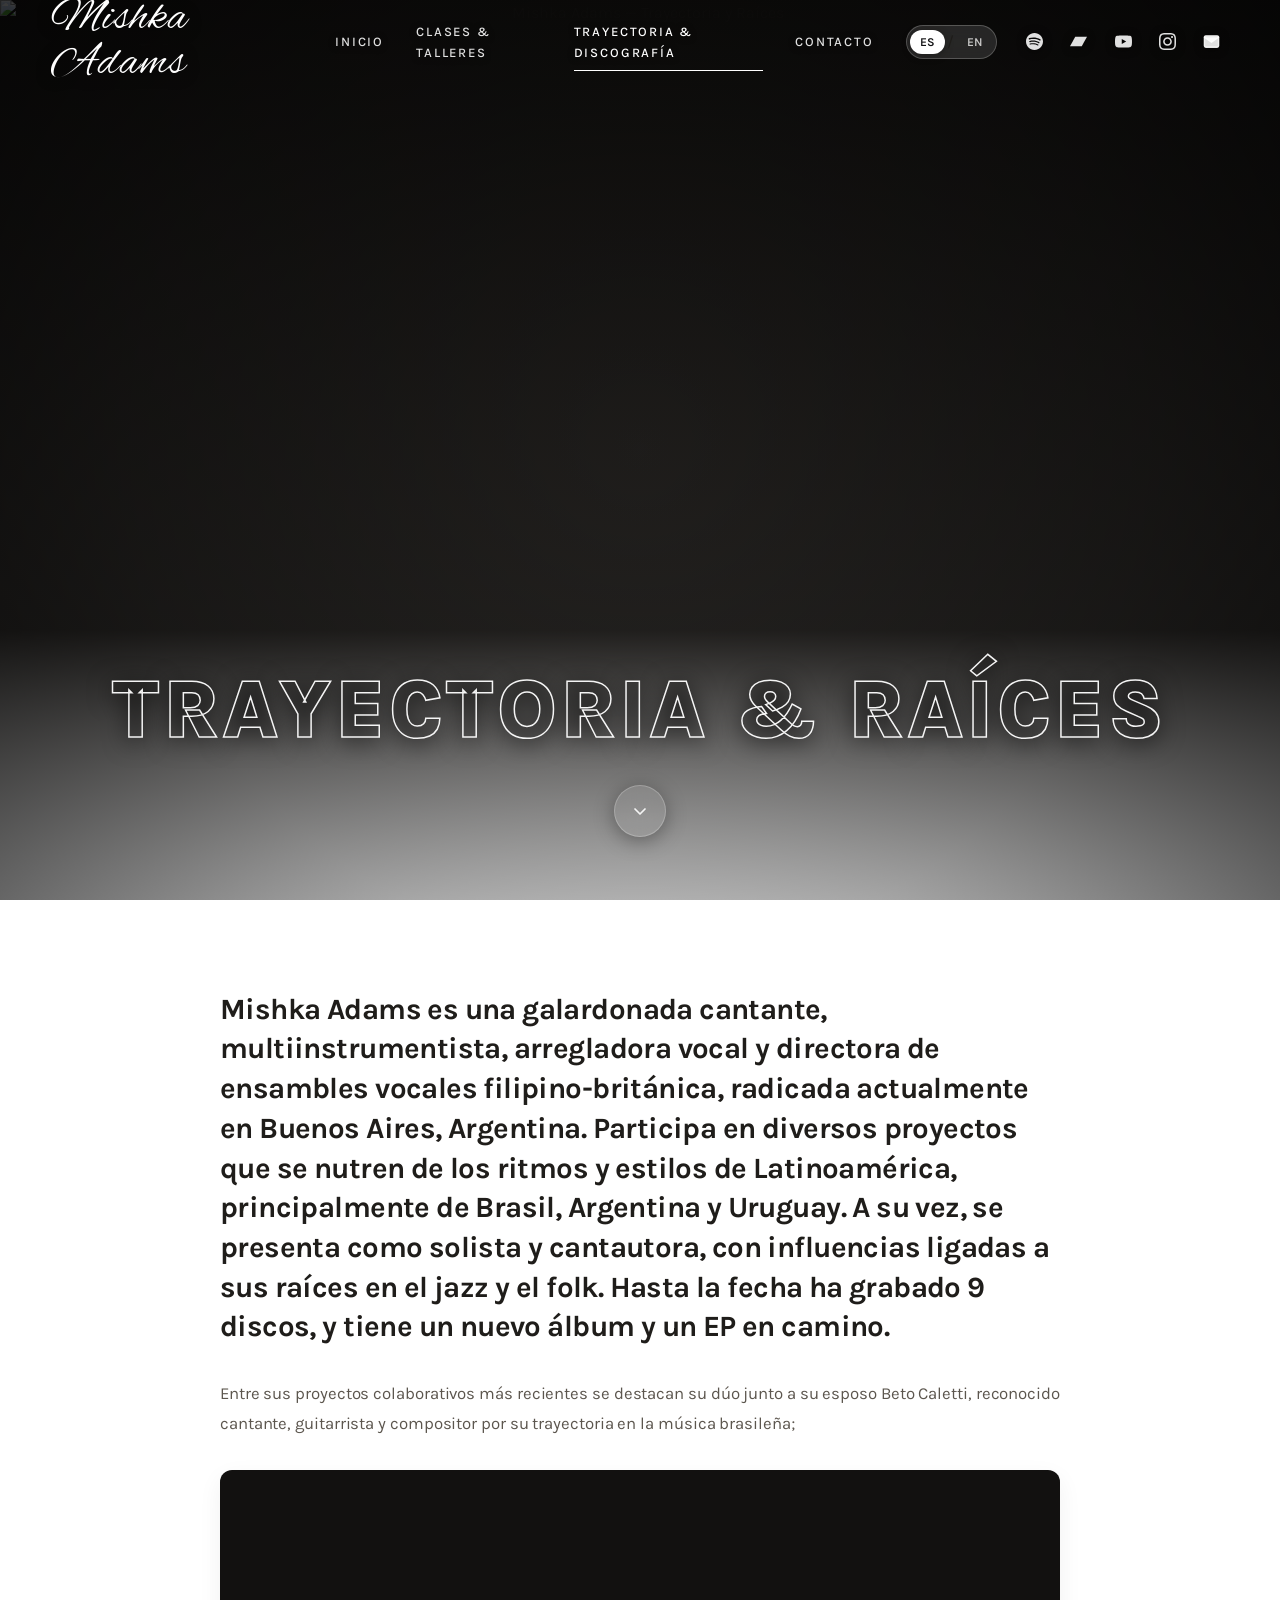
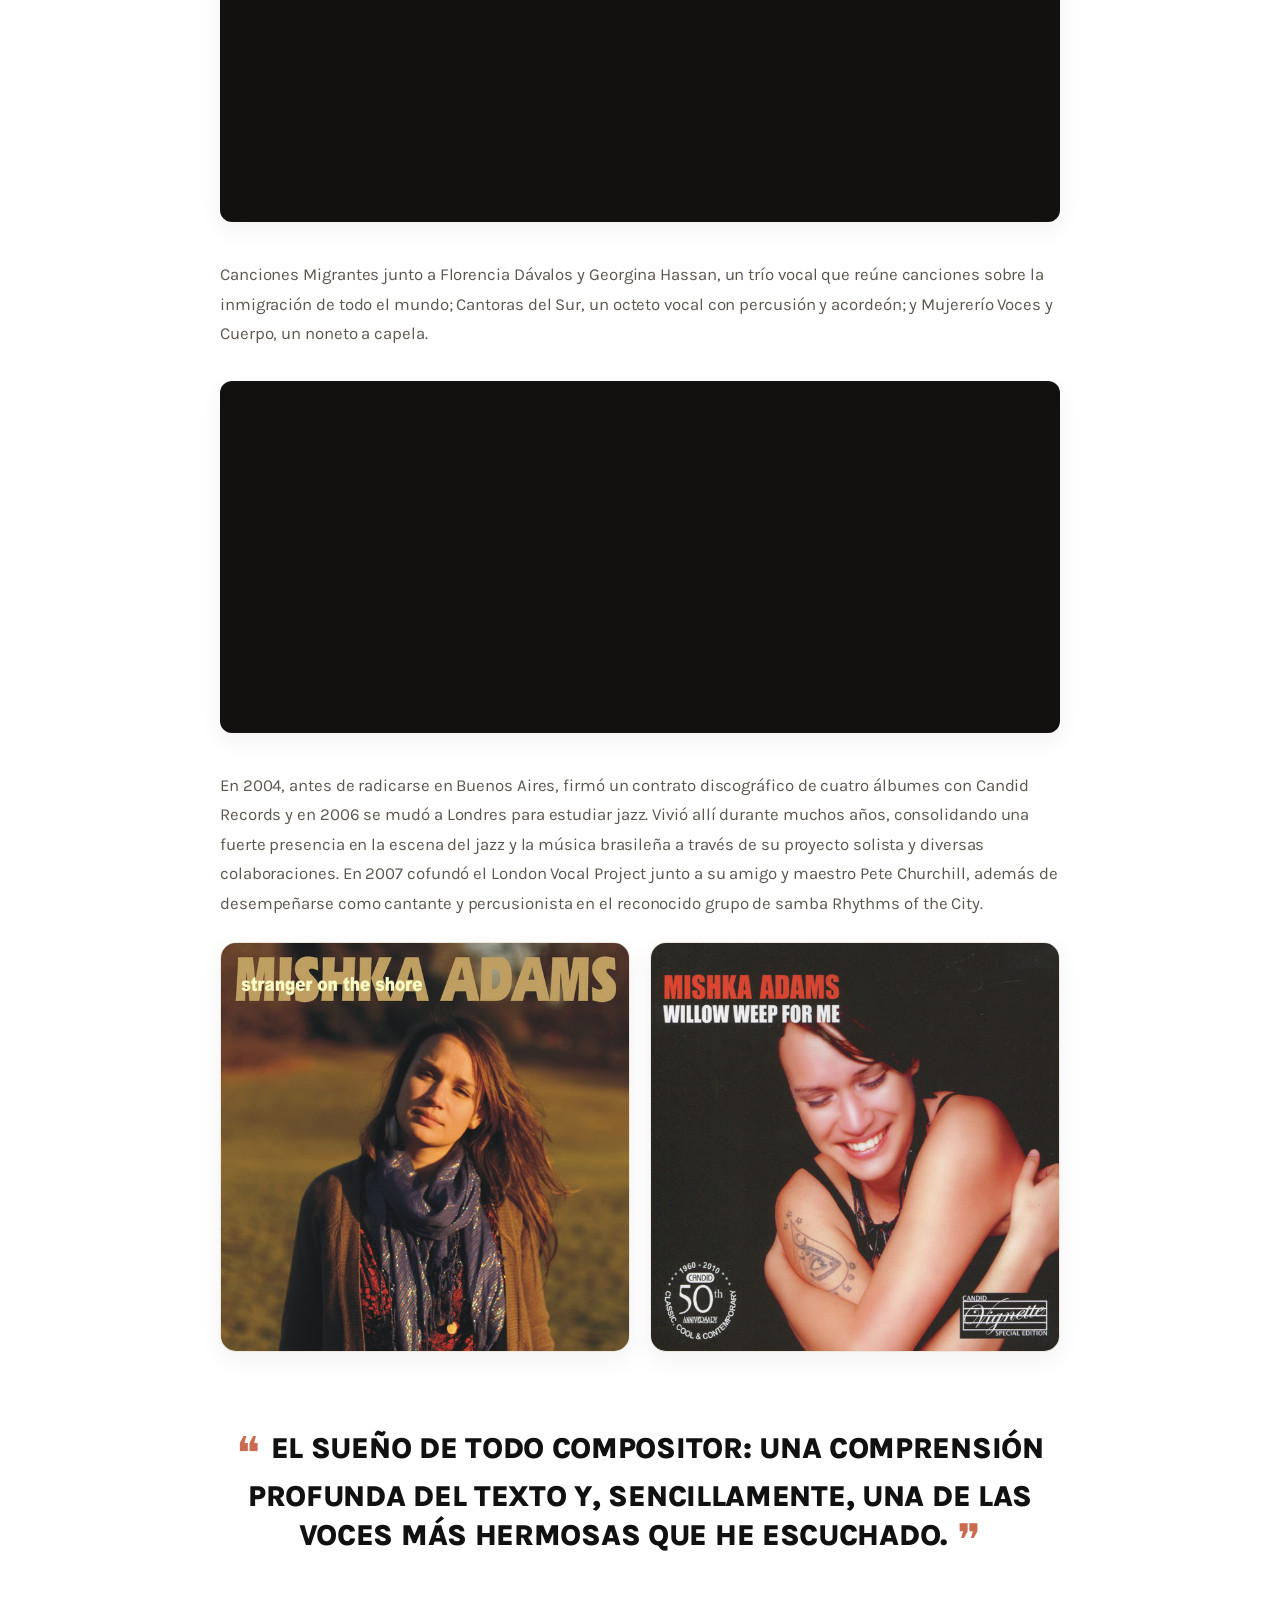
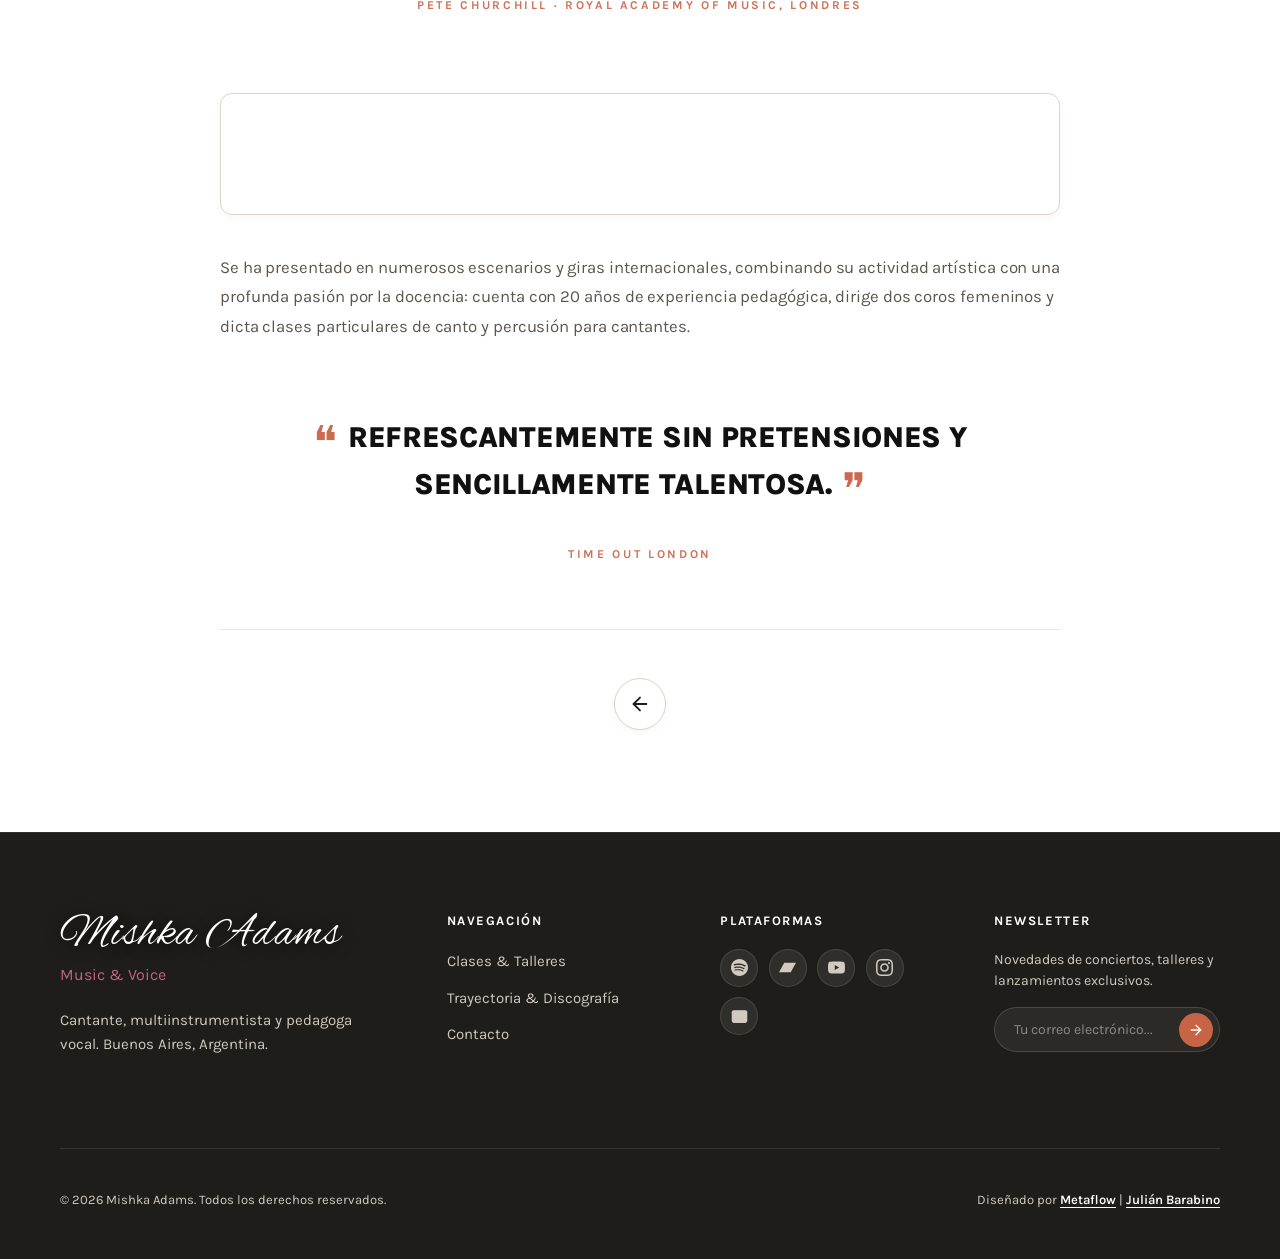
==== bio.html @ aa0ea2b9 "feat: enhance bio page, press quotes distribution, centered contact layout and mobile navigation" ====
<!DOCTYPE html>
<html lang="es">
<head>
  <meta charset="UTF-8" />
  <meta name="viewport" content="width=device-width, initial-scale=1.0" />
  <title>Mishka Adams — Trayectoria, Raíces & Discografía | Sitio Oficial</title>
  <meta name="description" content="Biografía y trayectoria artística de Mishka Adams: cantante, multiinstrumentista, arregladora vocal y directora de ensambles en Buenos Aires. Discografía, álbumes y colaboraciones internacionales." />
  <meta name="keywords" content="Mishka Adams biografia, Mishka Adams trayectoria, Beto Caletti Mishka Adams, Canciones Migrantes, London Vocal Project, Candid Records, Pete Churchill" />
  
  <!-- Hreflang for SEO Multilingual -->
  <link rel="alternate" hreflang="es" href="https://mishkaadams.com/bio.html" />
  <link rel="alternate" hreflang="en" href="https://mishkaadams.com/bio.html?lang=en" />
  <link rel="alternate" hreflang="x-default" href="https://mishkaadams.com/bio.html" />

  <!-- OpenGraph / Social Media -->
  <meta property="og:type" content="article" />
  <meta property="og:title" content="Mishka Adams — Trayectoria, Raíces & Discografía" />
  <meta property="og:description" content="Biografía oficial de Mishka Adams. Descubrí su historia musical, discografía y colaboraciones en jazz, bossa nova y música sudamericana." />
  <meta property="og:image" content="FOTOS WEBSITE/Berlin/117 (1 of 1).jpg" />
  <meta name="twitter:card" content="summary_large_image" />

  <!-- Google Fonts Preconnect & Styles -->
  <link rel="preconnect" href="https://fonts.googleapis.com" />
  <link rel="preconnect" href="https://fonts.gstatic.com" crossorigin />
  <link href="https://fonts.googleapis.com/css2?family=Alex+Brush&family=Karla:ital,wght@0,200..800;1,200..800&display=swap" rel="stylesheet" />

  <!-- Stylesheet -->
  <link rel="stylesheet" href="styles.css" />

  <!-- Schema.org Structured Data (JSON-LD) -->
  <script type="application/ld+json">
  {
    "@context": "https://schema.org",
    "@type": "Person",
    "name": "Mishka Adams",
    "jobTitle": "Singer, Multi-instrumentalist, Vocal Arranger, Choir Director",
    "url": "https://mishkaadams.com/bio.html",
    "image": "https://mishkaadams.com/FOTOS%20WEBSITE/Berlin/117%20(1%20of%201).jpg",
    "sameAs": [
      "https://open.spotify.com/artist/4WUkYLHYNs9JQYHuPIRHXj",
      "https://petechurchillandmishkaadams.bandcamp.com",
      "https://www.youtube.com/@PercussionforSingers",
      "https://instagram.com/mishkaadams"
    ]
  }
  </script>
</head>
<body class="bio-page-body">

  <!-- =========================================================================
       NAVIGATION BAR (Consistent Shared Header)
       ========================================================================= -->
  <header class="site-header" id="header">
    <div class="header-container">
      
      <!-- Brand Logo / Signature Wordmark -->
      <a href="index.html" class="brand-logo" aria-label="Mishka Adams — Inicio">
        <span class="brand-name">Mishka Adams</span>
      </a>

      <!-- Navigation Links & Mobile Drawer (Centered, Minimalist, Clean) -->
      <nav class="nav-menu" id="nav-menu" aria-label="Navegación principal">
        
        <!-- Mobile Drawer Top: Small Signature Logo -->
        <div class="mobile-nav-header">
          <a href="index.html" class="mobile-nav-logo" aria-label="Mishka Adams — Inicio">
            <span class="brand-name">Mishka Adams</span>
          </a>
        </div>

        <!-- Mobile Drawer Language Switcher -->
        <div class="mobile-nav-lang">
          <div class="lang-switcher" role="group" aria-label="Selector de idioma">
            <button class="lang-btn active" data-lang="es" aria-label="Cambiar a Español">ES</button>
            <span class="lang-divider">/</span>
            <button class="lang-btn" data-lang="en" aria-label="Switch to English">EN</button>
          </div>
        </div>

        <!-- Main Nav Links -->
        <div class="nav-links-wrap">
          <a href="index.html" class="nav-link" data-i18n="navHome">Inicio</a>
          <a href="index.html#teaching" class="nav-link" data-i18n="navTeaching">Clases & Talleres</a>
          <a href="bio.html" class="nav-link active" data-i18n="navBio">Trayectoria & Discografía</a>
          <a href="index.html#contact" class="nav-link" data-i18n="navContact">Contacto</a>
        </div>

        <!-- Mobile Drawer Footer: Socials & Credits (No Newsletter) -->
        <div class="mobile-nav-footer">
          <div class="mobile-nav-socials">
            <a href="https://open.spotify.com/artist/4WUkYLHYNs9JQYHuPIRHXj" target="_blank" rel="noopener noreferrer" class="social-icon-btn" aria-label="Spotify">
              <svg viewBox="0 0 24 24">
                <path d="M12 0C5.373 0 0 5.373 0 12s5.373 12 12 12 12-5.373 12-12S18.627 0 12 0zm5.494 17.306c-.216.353-.674.468-1.027.253-2.812-1.718-6.352-2.107-10.523-1.155-.403.092-.803-.16-.895-.563-.092-.403.16-.803.563-.895 4.571-1.044 8.49-.604 11.63 1.332.353.216.467.674.252 1.028zm1.464-3.259c-.272.443-.852.585-1.295.313-3.22-1.978-8.128-2.55-11.936-1.393-.497.151-1.026-.134-1.177-.631-.151-.498.134-1.027.632-1.178 4.356-1.321 9.774-.683 13.463 1.583.443.272.585.852.313 1.306zm.126-3.41c-3.86-2.292-10.228-2.504-13.916-1.385-.593.18-1.222-.162-1.402-.755-.18-.593.162-1.222.755-1.402 4.24-1.287 11.267-1.042 15.707 1.593.535.317.712 1.012.395 1.547-.318.535-1.013.712-1.539.402z"/>
              </svg>
            </a>
            <a href="https://petechurchillandmishkaadams.bandcamp.com" target="_blank" rel="noopener noreferrer" class="social-icon-btn" aria-label="Bandcamp">
              <svg viewBox="0 0 24 24">
                <path d="M0 18.75l7.437-13.5h16.563l-7.438 13.5z"/>
              </svg>
            </a>
            <a href="https://www.youtube.com/@PercussionforSingers" target="_blank" rel="noopener noreferrer" class="social-icon-btn" aria-label="YouTube">
              <svg viewBox="0 0 24 24">
                <path d="M23.498 6.186a3.016 3.016 0 0 0-2.122-2.136C19.505 3.545 12 3.545 12 3.545s-7.505 0-9.377.505A3.017 3.017 0 0 0 .502 6.186C0 8.07 0 12 0 12s0 3.93.502 5.814a3.016 3.016 0 0 0 2.122 2.136c1.871.505 9.376.505 9.376.505s7.505 0 9.377-.505a3.015 3.015 0 0 0 2.122-2.136C24 15.93 24 12 24 12s0-3.93-.502-5.814zM9.545 15.568V8.432L15.818 12l-6.273 3.568z"/>
              </svg>
            </a>
            <a href="https://instagram.com/mishkaadams" target="_blank" rel="noopener noreferrer" class="social-icon-btn" aria-label="Instagram">
              <svg viewBox="0 0 24 24">
                <path d="M12 2.163c3.204 0 3.584.012 4.85.07 3.252.148 4.771 1.691 4.919 4.919.058 1.265.069 1.645.069 4.849 0 3.205-.012 3.584-.069 4.849-.149 3.225-1.664 4.771-4.919 4.919-1.266.058-1.644.07-4.85.07-3.204 0-3.584-.012-4.849-.07-3.26-.149-4.771-1.699-4.919-4.92-.058-1.265-.07-1.644-.07-4.849 0-3.204.013-3.583.07-4.849.149-3.227 1.664-4.771 4.919-4.919 1.266-.057 1.645-.069 4.849-.069zm0-2.163c-3.259 0-3.667.014-4.947.072-4.358.2-6.78 2.618-6.98 6.98-.059 1.281-.073 1.689-.073 4.948 0 3.259.014 3.668.072 4.948.2 4.358 2.618 6.78 6.98 6.98 1.281.058 1.689.072 4.948.072 3.259 0 3.668-.014 4.948-.072 4.354-.2 6.782-2.618 6.979-6.98.059-1.28.073-1.689.073-4.948 0-3.259-.014-3.667-.072-4.947-.196-4.354-2.617-6.78-6.979-6.98-1.281-.059-1.69-.073-4.949-.073zm0 5.838c-3.403 0-6.162 2.759-6.162 6.162s2.759 6.163 6.162 6.163 6.162-2.759 6.162-6.163c0-3.403-2.759-6.162-6.162-6.162zm0 10.162c-2.209 0-4-1.79-4-4 0-2.209 1.791-4 4-4s4 1.791 4 4c0 2.21-1.791 4-4 4zm6.406-11.845c-.796 0-1.441.645-1.441 1.44s.645 1.44 1.441 1.44c.795 0 1.439-.645 1.439-1.44s-.644-1.44-1.439-1.44z"/>
              </svg>
            </a>
            <a href="mailto:contact@mishkaadams.com" class="social-icon-btn" aria-label="Email">
              <svg viewBox="0 0 24 24" fill="none" stroke="currentColor" stroke-width="2" stroke-linecap="round" stroke-linejoin="round">
                <path d="M4 4h16c1.1 0 2 .9 2 2v12c0 1.1-.9 2-2 2H4c-1.1 0-2-.9-2-2V6c0-1.1.9-2 2-2z"></path>
                <polyline points="22,6 12,13 2,6"></polyline>
              </svg>
            </a>
          </div>
          <div class="mobile-nav-info">
            <p>© 2026 Mishka Adams. <span data-i18n="footerRights">Todos los derechos reservados.</span></p>
            <p class="mobile-nav-credits"><span data-i18n-html="footerCredits">Diseñado por <a href="https://metaflow.com.ar" target="_blank" rel="noopener noreferrer">Metaflow</a> | <a href="https://julianbarabino.com.ar" target="_blank" rel="noopener noreferrer">Julián Barabino</a></span></p>
          </div>
        </div>

      </nav>

      <!-- Right Header Actions (Language Switcher & Minimalist Icons) -->
      <div class="header-actions">
        
        <!-- Language Switcher Pill (ES / EN) -->
        <div class="lang-switcher" role="group" aria-label="Selector de idioma">
          <button class="lang-btn active" data-lang="es" aria-label="Cambiar a Español">ES</button>
          <span class="lang-divider">/</span>
          <button class="lang-btn" data-lang="en" aria-label="Switch to English">EN</button>
        </div>

        <!-- Social Media Direct Minimalist Vector Icons (Zero Emojis) -->
        <div class="header-socials">
          <a href="https://open.spotify.com/artist/4WUkYLHYNs9JQYHuPIRHXj" target="_blank" rel="noopener noreferrer" class="social-icon-btn" aria-label="Spotify">
            <svg viewBox="0 0 24 24">
              <path d="M12 0C5.373 0 0 5.373 0 12s5.373 12 12 12 12-5.373 12-12S18.627 0 12 0zm5.494 17.306c-.216.353-.674.468-1.027.253-2.812-1.718-6.352-2.107-10.523-1.155-.403.092-.803-.16-.895-.563-.092-.403.16-.803.563-.895 4.571-1.044 8.49-.604 11.63 1.332.353.216.467.674.252 1.028zm1.464-3.259c-.272.443-.852.585-1.295.313-3.22-1.978-8.128-2.55-11.936-1.393-.497.151-1.026-.134-1.177-.631-.151-.498.134-1.027.632-1.178 4.356-1.321 9.774-.683 13.463 1.583.443.272.585.852.313 1.306zm.126-3.41c-3.86-2.292-10.228-2.504-13.916-1.385-.593.18-1.222-.162-1.402-.755-.18-.593.162-1.222.755-1.402 4.24-1.287 11.267-1.042 15.707 1.593.535.317.712 1.012.395 1.547-.318.535-1.013.712-1.539.402z"/>
            </svg>
          </a>

          <a href="https://petechurchillandmishkaadams.bandcamp.com" target="_blank" rel="noopener noreferrer" class="social-icon-btn" aria-label="Bandcamp">
            <svg viewBox="0 0 24 24">
              <path d="M0 18.75l7.437-13.5h16.563l-7.438 13.5z"/>
            </svg>
          </a>

          <a href="https://www.youtube.com/@PercussionforSingers" target="_blank" rel="noopener noreferrer" class="social-icon-btn" aria-label="YouTube">
            <svg viewBox="0 0 24 24">
              <path d="M23.498 6.186a3.016 3.016 0 0 0-2.122-2.136C19.505 3.545 12 3.545 12 3.545s-7.505 0-9.377.505A3.017 3.017 0 0 0 .502 6.186C0 8.07 0 12 0 12s0 3.93.502 5.814a3.016 3.016 0 0 0 2.122 2.136c1.871.505 9.376.505 9.376.505s7.505 0 9.377-.505a3.015 3.015 0 0 0 2.122-2.136C24 15.93 24 12 24 12s0-3.93-.502-5.814zM9.545 15.568V8.432L15.818 12l-6.273 3.568z"/>
            </svg>
          </a>

          <a href="https://instagram.com/mishkaadams" target="_blank" rel="noopener noreferrer" class="social-icon-btn" aria-label="Instagram">
            <svg viewBox="0 0 24 24">
              <path d="M12 2.163c3.204 0 3.584.012 4.85.07 3.252.148 4.771 1.691 4.919 4.919.058 1.265.069 1.645.069 4.849 0 3.205-.012 3.584-.069 4.849-.149 3.225-1.664 4.771-4.919 4.919-1.266.058-1.644.07-4.85.07-3.204 0-3.584-.012-4.849-.07-3.26-.149-4.771-1.699-4.919-4.92-.058-1.265-.07-1.644-.07-4.849 0-3.204.013-3.583.07-4.849.149-3.227 1.664-4.771 4.919-4.919 1.266-.057 1.645-.069 4.849-.069zm0-2.163c-3.259 0-3.667.014-4.947.072-4.358.2-6.78 2.618-6.98 6.98-.059 1.281-.073 1.689-.073 4.948 0 3.259.014 3.668.072 4.948.2 4.358 2.618 6.78 6.98 6.98 1.281.058 1.689.072 4.948.072 3.259 0 3.668-.014 4.948-.072 4.354-.2 6.782-2.618 6.979-6.98.059-1.28.073-1.689.073-4.948 0-3.259-.014-3.667-.072-4.947-.196-4.354-2.617-6.78-6.979-6.98-1.281-.059-1.69-.073-4.949-.073zm0 5.838c-3.403 0-6.162 2.759-6.162 6.162s2.759 6.163 6.162 6.163 6.162-2.759 6.162-6.163c0-3.403-2.759-6.162-6.162-6.162zm0 10.162c-2.209 0-4-1.79-4-4 0-2.209 1.791-4 4-4s4 1.791 4 4c0 2.21-1.791 4-4 4zm6.406-11.845c-.796 0-1.441.645-1.441 1.44s.645 1.44 1.441 1.44c.795 0 1.439-.645 1.439-1.44s-.644-1.44-1.439-1.44z"/>
            </svg>
          </a>

          <a href="mailto:contact@mishkaadams.com" class="social-icon-btn" aria-label="Email">
            <svg viewBox="0 0 24 24" fill="none" stroke="currentColor" stroke-width="2" stroke-linecap="round" stroke-linejoin="round">
              <path d="M4 4h16c1.1 0 2 .9 2 2v12c0 1.1-.9 2-2 2H4c-1.1 0-2-.9-2-2V6c0-1.1.9-2 2-2z"></path>
              <polyline points="22,6 12,13 2,6"></polyline>
            </svg>
          </a>
        </div>

        <!-- Mobile Menu Toggle Button -->
        <button class="mobile-toggle" id="mobile-toggle" aria-label="Abrir menú">
          <span></span>
          <span></span>
        </button>

      </div>
    </div>
  </header>

  <!-- =========================================================================
       HERO SECTION — DEDICATED BIOGRAPHY
       ========================================================================= -->
  <section class="hero-bio" id="hero-bio">
    <!-- Fullscreen Portrait Image & Vignette -->
    <img 
      src="FOTOS WEBSITE/Berlin/117 (1 of 1).jpg" 
      alt="Mishka Adams — Trayectoria y Raíces" 
      class="hero-bio-bg-img"
      width="1920" 
      height="1080"
    />
    <div class="hero-bio-overlay"></div>

    <!-- Centered Editorial Outline Title Overlay -->
    <div class="hero-bio-content">
      <h1 class="hero-bio-outline-title" data-i18n="bioHeroTitle">TRAYECTORIA & RAÍCES</h1>
    </div>

    <!-- Scroll Down Indicator -->
    <a href="#bio-content" class="hero-scroll-btn" aria-label="Desplazarse a la biografía">
      <svg class="hero-scroll-arrow" viewBox="0 0 24 24" fill="none" stroke="currentColor" stroke-width="1.75" stroke-linecap="round" stroke-linejoin="round">
        <path d="M7 10l5 5 5-5"/>
      </svg>
    </a>
  </section>

  <!-- =========================================================================
       EDITORIAL NARRATIVE & MULTIMEDIA STORY
       ========================================================================= -->
  <main class="section-bio-story" id="bio-content">
    <div class="container container-narrow">

      <div class="bio-narrative-story">
        
        <!-- 1. Opening Lead Hook -->
        <p class="lead" data-i18n="bioLead">
          Mishka Adams es una galardonada cantante, multiinstrumentista, arregladora vocal y directora de ensambles vocales filipino-británica, radicada actualmente en Buenos Aires, Argentina. Participa en diversos proyectos que se nutren de los ritmos y estilos de Latinoamérica, principalmente de Brasil, Argentina y Uruguay. A su vez, se presenta como solista y cantautora, con influencias ligadas a sus raíces en el jazz y el folk. Hasta la fecha ha grabado 9 discos, y tiene un nuevo álbum y un EP en camino.
        </p>

        <!-- 2. Duo with Beto Caletti -->
        <p data-i18n="bioP1_duo">
          Entre sus proyectos colaborativos más recientes se destacan su dúo junto a su esposo Beto Caletti, reconocido cantante, guitarrista y compositor por su trayectoria en la música brasileña;
        </p>

        <!-- Spotify Player -->
        <div class="bio-spotify-wrapper">
          <iframe 
            data-testid="embed-iframe" 
            style="border-radius:12px" 
            src="https://open.spotify.com/embed/album/0hYOZdnYE6uOcHZCHz37UT?utm_source=generator&si=dca9566634c24bab" 
            width="100%" 
            height="352" 
            frameBorder="0" 
            allowfullscreen="" 
            allow="autoplay; clipboard-write; encrypted-media; fullscreen; picture-in-picture" 
            loading="lazy">
          </iframe>
        </div>

        <!-- 3. Collaborative Projects -->
        <p data-i18n="bioP1_collaborations">
          Canciones Migrantes junto a Florencia Dávalos y Georgina Hassan, un trío vocal que reúne canciones sobre la inmigración de todo el mundo; Cantoras del Sur, un octeto vocal con percusión y acordeón; y Mujererío Voces y Cuerpo, un noneto a capela.
        </p>

        <div class="bio-spotify-wrapper">
          <iframe 
            data-testid="embed-iframe" 
            style="border-radius:12px" 
            src="https://open.spotify.com/embed/artist/3adnhhAqUsqmU3rOOBCPC1?utm_source=generator&si=c0168e578d4548fc" 
            width="100%" 
            height="352" 
            frameBorder="0" 
            allowfullscreen="" 
            allow="autoplay; clipboard-write; encrypted-media; fullscreen; picture-in-picture" 
            loading="lazy">
          </iframe>
        </div>

        <!-- 4. London Scene & Pete Churchill -->
        <p data-i18n="bioP2">
          En 2004, antes de radicarse en Buenos Aires, firmó un contrato discográfico de cuatro álbumes con Candid Records y en 2006 se mudó a Londres para estudiar jazz. Vivió allí durante muchos años, consolidando una fuerte presencia en la escena del jazz y la música brasileña a través de su proyecto solista y diversas colaboraciones. En 2007 cofundó el London Vocal Project junto a su amigo y maestro Pete Churchill, además de desempeñarse como cantante y percusionista en el reconocido grupo de samba Rhythms of the City.
        </p>

        <!-- 5. Solo Albums Artwork Diptych (1:1 Aspect Ratio) -->
        <div class="bio-diptych">
          <div class="bio-diptych-frame">
            <img src="albumes/MishkaAdams_solista.png" alt="Mishka Adams — Álbum Solista" class="bio-diptych-img" loading="lazy" />
          </div>
          <div class="bio-diptych-frame">
            <img src="albumes/MishkaAdams_solista_2.png" alt="Mishka Adams — Álbum Solista" class="bio-diptych-img" loading="lazy" />
          </div>
        </div>

        <!-- 6. Review / Crítica Destacada (Estilo Bold Tipográfico) -->
        <section class="bio-press-minimal" id="press">
          <div class="bio-quote-statement">
            <span class="bio-quote-glyph start" aria-hidden="true">❝</span>
            <blockquote class="bio-quote-text" data-i18n="pressQuoteMain">EL SUEÑO DE TODO COMPOSITOR: UNA COMPRENSIÓN PROFUNDA DEL TEXTO Y, SENCILLAMENTE, UNA DE LAS VOCES MÁS HERMOSAS QUE HE ESCUCHADO.</blockquote>
            <span class="bio-quote-glyph end" aria-hidden="true">❞</span>
          </div>
          <div class="bio-quote-author" data-i18n="pressAuthorMain">
            PETE CHURCHILL · ROYAL ACADEMY OF MUSIC, LONDRES
          </div>
        </section>

        <!-- Bandcamp Player: Stories to Tell -->
        <div class="bio-bandcamp-wrapper">
          <iframe 
            style="border: 0; width: 100%; height: 120px;" 
            src="https://bandcamp.com/EmbeddedPlayer/album=976803219/size=large/bgcol=ffffff/linkcol=0687f5/tracklist=false/artwork=small/transparent=true/" 
            seamless 
            loading="lazy"
            title="Stories to tell de Pete Churchill and Mishka Adams">
            <a href="https://petechurchillandmishkaadams.bandcamp.com/album/stories-to-tell">Stories to tell de Pete Churchill and Mishka Adams</a>
          </iframe>
        </div>

        <!-- 7. Tours & Vocal Pedagogy -->
        <p data-i18n="bioP3">
          Se ha presentado en numerosos escenarios y giras internacionales, combinando su actividad artística con una profunda pasión por la docencia: cuenta con 20 años de experiencia pedagógica, dirige dos coros femeninos y dicta clases particulares de canto y percusión para cantantes.
        </p>

        <!-- 8. Closing Press Review Highlight -->
        <section class="bio-press-minimal bio-ending-quote">
          <div class="bio-quote-statement">
            <span class="bio-quote-glyph start" aria-hidden="true">❝</span>
            <blockquote class="bio-quote-text" data-i18n="bioOpeningQuoteText">
              REFRESCANTEMENTE SIN PRETENSIONES Y SENCILLAMENTE TALENTOSA.
            </blockquote>
            <span class="bio-quote-glyph end" aria-hidden="true">❞</span>
          </div>
          <div class="bio-quote-author" data-i18n="bioOpeningQuoteAuthor">
            TIME OUT LONDON
          </div>
        </section>

        <!-- Bottom Navigation: Circular Back Arrow to Home -->
        <div class="bio-footer-nav">
          <a href="index.html" class="bio-back-btn" aria-label="Volver a Inicio">
            <svg viewBox="0 0 24 24" width="22" height="22" fill="none" stroke="currentColor" stroke-width="2" stroke-linecap="round" stroke-linejoin="round">
              <line x1="19" y1="12" x2="5" y2="12"></line>
              <polyline points="12 19 5 12 12 5"></polyline>
            </svg>
          </a>
        </div>

      </div>

    </div>
  </main>

  <!-- =========================================================================
       FOOTER (4 Columns matching index.html)
       ========================================================================= -->
  <footer class="site-footer">
    <div class="container">
      
      <div class="footer-top">
        
        <!-- Brand Summary -->
        <div class="footer-brand">
          <span class="brand-name">Mishka Adams</span>
          <span class="brand-subtitle" style="display: block; margin-top: 4px;">Music & Voice</span>
          <p class="footer-brand-desc" data-i18n="footerBrandDesc">
            Cantante, multiinstrumentista y docente vocal. Buenos Aires, Argentina.
          </p>
        </div>

        <!-- Navigation Links -->
        <div>
          <h4 class="footer-col-title" data-i18n="footerNavTitle">Navegación</h4>
          <div class="footer-links">
            <a href="index.html#teaching" class="footer-link" data-i18n="navTeaching">Clases & Talleres</a>
            <a href="bio.html" class="footer-link" data-i18n="navBio">Trayectoria & Discografía</a>
            <a href="index.html#contact" class="footer-link" data-i18n="navContact">Contacto</a>
          </div>
        </div>

        <!-- Music Platforms -->
        <div>
          <h4 class="footer-col-title" data-i18n="footerConnectTitle">Plataformas</h4>
          <div class="footer-social-icons">
            <a href="https://open.spotify.com/artist/4WUkYLHYNs9JQYHuPIRHXj" target="_blank" rel="noopener noreferrer" class="footer-social-btn" aria-label="Spotify">
              <svg viewBox="0 0 24 24">
                <path d="M12 0C5.373 0 0 5.373 0 12s5.373 12 12 12 12-5.373 12-12S18.627 0 12 0zm5.494 17.306c-.216.353-.674.468-1.027.253-2.812-1.718-6.352-2.107-10.523-1.155-.403.092-.803-.16-.895-.563-.092-.403.16-.803.563-.895 4.571-1.044 8.49-.604 11.63 1.332.353.216.467.674.252 1.028zm1.464-3.259c-.272.443-.852.585-1.295.313-3.22-1.978-8.128-2.55-11.936-1.393-.497.151-1.026-.134-1.177-.631-.151-.498.134-1.027.632-1.178 4.356-1.321 9.774-.683 13.463 1.583.443.272.585.852.313 1.306zm.126-3.41c-3.86-2.292-10.228-2.504-13.916-1.385-.593.18-1.222-.162-1.402-.755-.18-.593.162-1.222.755-1.402 4.24-1.287 11.267-1.042 15.707 1.593.535.317.712 1.012.395 1.547-.318.535-1.013.712-1.539.402z"/>
              </svg>
            </a>
            <a href="https://petechurchillandmishkaadams.bandcamp.com" target="_blank" rel="noopener noreferrer" class="footer-social-btn" aria-label="Bandcamp">
              <svg viewBox="0 0 24 24">
                <path d="M0 18.75l7.437-13.5h16.563l-7.438 13.5z"/>
              </svg>
            </a>
            <a href="https://www.youtube.com/@PercussionforSingers" target="_blank" rel="noopener noreferrer" class="footer-social-btn" aria-label="YouTube">
              <svg viewBox="0 0 24 24">
                <path d="M23.498 6.186a3.016 3.016 0 0 0-2.122-2.136C19.505 3.545 12 3.545 12 3.545s-7.505 0-9.377.505A3.017 3.017 0 0 0 .502 6.186C0 8.07 0 12 0 12s0 3.93.502 5.814a3.016 3.016 0 0 0 2.122 2.136c1.871.505 9.376.505 9.376.505s7.505 0 9.377-.505a3.015 3.015 0 0 0 2.122-2.136C24 15.93 24 12 24 12s0-3.93-.502-5.814zM9.545 15.568V8.432L15.818 12l-6.273 3.568z"/>
              </svg>
            </a>
            <a href="https://instagram.com/mishkaadams" target="_blank" rel="noopener noreferrer" class="footer-social-btn" aria-label="Instagram">
              <svg viewBox="0 0 24 24">
                <path d="M12 2.163c3.204 0 3.584.012 4.85.07 3.252.148 4.771 1.691 4.919 4.919.058 1.265.069 1.645.069 4.849 0 3.205-.012 3.584-.069 4.849-.149 3.225-1.664 4.771-4.919 4.919-1.266.058-1.644.07-4.85.07-3.204 0-3.584-.012-4.849-.07-3.26-.149-4.771-1.699-4.919-4.92-.058-1.265-.07-1.644-.07-4.849 0-3.204.013-3.583.07-4.849.149-3.227 1.664-4.771 4.919-4.919 1.266-.057 1.645-.069 4.849-.069zm0-2.163c-3.259 0-3.667.014-4.947.072-4.358.2-6.78 2.618-6.98 6.98-.059 1.281-.073 1.689-.073 4.948 0 3.259.014 3.668.072 4.948.2 4.358 2.618 6.78 6.98 6.98 1.281.058 1.689.072 4.948.072 3.259 0 3.668-.014 4.948-.072 4.354-.2 6.782-2.618 6.979-6.98.059-1.28.073-1.689.073-4.948 0-3.259-.014-3.667-.072-4.947-.196-4.354-2.617-6.78-6.979-6.98-1.281-.059-1.69-.073-4.949-.073zm0 5.838c-3.403 0-6.162 2.759-6.162 6.162s2.759 6.163 6.162 6.163 6.162-2.759 6.162-6.163c0-3.403-2.759-6.162-6.162-6.162zm0 10.162c-2.209 0-4-1.79-4-4 0-2.209 1.791-4 4-4s4 1.791 4 4c0 2.21-1.791 4-4 4zm6.406-11.845c-.796 0-1.441.645-1.441 1.44s.645 1.44 1.441 1.44c.795 0 1.439-.645 1.439-1.44s-.644-1.44-1.439-1.44z"/>
              </svg>
            </a>
            <a href="mailto:contact@mishkaadams.com" class="footer-social-btn" aria-label="Email">
              <svg viewBox="0 0 24 24" fill="none" stroke="currentColor" stroke-width="2" stroke-linecap="round" stroke-linejoin="round">
                <path d="M4 4h16c1.1 0 2 .9 2 2v12c0 1.1-.9 2-2 2H4c-1.1 0-2-.9-2-2V6c0-1.1.9-2 2-2z"></path>
                <polyline points="22,6 12,13 2,6"></polyline>
              </svg>
            </a>
          </div>
        </div>

        <!-- Newsletter Compact Card -->
        <div class="footer-newsletter-col">
          <h4 class="footer-col-title" data-i18n="footerNewsletterTitle">Newsletter</h4>
          <p class="footer-newsletter-desc" data-i18n="footerNewsletterDesc">
            Novedades de conciertos, talleres y lanzamientos exclusivos.
          </p>
          <form class="footer-newsletter-form" id="bio-footer-newsletter-form">
            <div class="footer-input-group">
              <input 
                type="email" 
                class="footer-input" 
                placeholder="Tu correo electrónico..." 
                data-i18n-placeholder="newsletterPlaceholder" 
                required 
                aria-label="Correo para newsletter"
              />
              <button type="submit" class="footer-submit-btn" aria-label="Suscribirse">
                <svg viewBox="0 0 24 24" width="16" height="16" fill="none" stroke="currentColor" stroke-width="2" stroke-linecap="round" stroke-linejoin="round">
                  <line x1="5" y1="12" x2="19" y2="12"></line>
                  <polyline points="12 5 19 12 12 19"></polyline>
                </svg>
              </button>
            </div>
            <div class="newsletter-feedback"></div>
          </form>
        </div>

      </div>

      <!-- Footer Bottom -->
      <div class="footer-bottom">
        <div>
          <span>© 2026 Mishka Adams. <span data-i18n="footerRights">Todos los derechos reservados.</span></span>
        </div>
        <div class="footer-credits">
          <span data-i18n-html="footerCredits">Diseñado por <a href="https://metaflow.com.ar" target="_blank" rel="noopener noreferrer">Metaflow</a> | <a href="https://julianbarabino.com.ar" target="_blank" rel="noopener noreferrer">Julián Barabino</a></span>
        </div>
      </div>

    </div>
  </footer>

  <!-- Main JavaScript File -->
  <script src="main.js"></script>
</body>
</html>
---- styles.css ----
/* ==========================================================================
   MISHKA ADAMS — OFFICIAL WEBSITE
   Design System: Warm Editorial / Organic Bossa Nova & World Jazz
   Creative Direction: Metaflow | Julián Barabino
   ========================================================================== */

/* --------------------------------------------------------------------------
   1. DESIGN TOKENS & CSS VARIABLES
   -------------------------------------------------------------------------- */
:root {
  /* Color Palette: Warm Organic Canvas & Editorial Tones */
  --bg-canvas: #FAF8F5;
  --bg-canvas-alt: #F4EFEA;
  --bg-surface: #FFFFFF;
  --bg-surface-elevated: #FFFFFF;
  --bg-card: #FFFFFF;
  --bg-card-hover: #FCFAF8;
  --bg-overlay: rgba(31, 29, 26, 0.4);

  /* Typography Colors */
  --text-primary: #1F1D1A;
  --text-secondary: #5C564E;
  --text-muted: #8C847A;
  --text-on-dark: #FAF8F5;
  --text-on-dark-muted: #D1CAC0;

  /* Accent Tones */
  --accent-rose: #C2657E;
  --accent-rose-soft: rgba(194, 101, 126, 0.12);
  --accent-terracotta: #C86446;
  --accent-terracotta-soft: rgba(200, 100, 70, 0.1);
  --accent-gold: #B88E52;
  --accent-gold-soft: rgba(184, 142, 82, 0.12);

  /* Borders & Lines */
  --border-subtle: #EDE7DD;
  --border-medium: #DDD5C7;
  --border-focus: #C2657E;

  /* Shadows */
  --shadow-sm: 0 2px 8px rgba(31, 29, 26, 0.04);
  --shadow-md: 0 8px 24px rgba(31, 29, 26, 0.06);
  --shadow-lg: 0 16px 40px rgba(31, 29, 26, 0.08);
  --shadow-card: 0 4px 20px rgba(31, 29, 26, 0.05);

  /* Typography Stacks (Karla Full-Site Standard) */
  --font-primary: 'Karla', -apple-system, BlinkMacSystemFont, 'Segoe UI', Roboto, sans-serif;
  --font-sans: 'Karla', -apple-system, BlinkMacSystemFont, 'Segoe UI', Roboto, sans-serif;
  --font-display: 'Karla', -apple-system, BlinkMacSystemFont, 'Segoe UI', Roboto, sans-serif;
  --font-serif-subtle: 'Karla', -apple-system, BlinkMacSystemFont, 'Segoe UI', Roboto, sans-serif;
  --font-karla: 'Karla', -apple-system, BlinkMacSystemFont, 'Segoe UI', Roboto, sans-serif;
  --font-logo: 'Alex Brush', cursive, sans-serif;

  /* Layout & Spacing */
  --container-max: 1240px;
  --container-narrow: 920px;
  --section-padding: clamp(4.5rem, 8vw, 8rem);
  --header-height: 84px;
  --radius-sm: 8px;
  --radius-md: 16px;
  --radius-lg: 24px;
  --radius-pill: 9999px;

  /* Transitions */
  --transition-fast: 0.2s cubic-bezier(0.16, 1, 0.3, 1);
  --transition-medium: 0.35s cubic-bezier(0.16, 1, 0.3, 1);
  --transition-slow: 0.6s cubic-bezier(0.16, 1, 0.3, 1);
}

/* --------------------------------------------------------------------------
   2. RESET & BASE STYLES
   -------------------------------------------------------------------------- */
*, *::before, *::after {
  box-sizing: border-box;
  margin: 0;
  padding: 0;
}

html {
  scroll-behavior: smooth;
  scroll-snap-type: y proximity;
  font-size: 16px;
  -webkit-text-size-adjust: 100%;
}


body {
  background-color: var(--bg-canvas);
  color: var(--text-primary);
  font-family: var(--font-primary);
  font-optical-sizing: auto;
  line-height: 1.65;
  font-weight: 400;
  overflow-x: hidden;
  position: relative;
  -webkit-font-smoothing: antialiased;
  -moz-osx-font-smoothing: grayscale;
}

img, picture, video {
  max-width: 100%;
  display: block;
  height: auto;
}

a {
  color: inherit;
  text-decoration: none;
  transition: color var(--transition-fast);
}

button, input, textarea, select {
  font-family: inherit;
  font-size: inherit;
  color: inherit;
}

ul, ol {
  list-style: none;
}

::selection {
  background-color: var(--accent-rose-soft);
  color: var(--text-primary);
}

/* Vertical Scroll Snap Section Targets */
.hero-section,
.section-teaching,
.section-music,
.section-bio,
.section-press,
.section-newsletter,
.section-contact,
.site-footer {
  scroll-snap-align: start;
  scroll-snap-stop: normal;
}

/* Visually Hidden Utility for SEO & Screen Readers */
.visually-hidden {
  position: absolute;
  width: 1px;
  height: 1px;
  padding: 0;
  margin: -1px;
  overflow: hidden;
  clip: rect(0, 0, 0, 0);
  white-space: nowrap;
  border: 0;
}

/* --------------------------------------------------------------------------
   3. TYPOGRAPHY UTILITIES
   -------------------------------------------------------------------------- */

h1, h2, h3, h4, h5, h6 {
  font-family: var(--font-primary);
  font-weight: 700;
  line-height: 1.2;
  color: var(--text-primary);
  letter-spacing: -0.02em;
}

.font-display {
  font-family: var(--font-primary);
}

.font-serif {
  font-family: var(--font-primary);
}

.text-rose {
  color: var(--accent-rose);
}

.text-gold {
  color: var(--accent-gold);
}

.text-muted {
  color: var(--text-muted);
}

.section-tag {
  display: inline-flex;
  align-items: center;
  gap: 0.5rem;
  font-size: 0.8125rem;
  font-weight: 600;
  text-transform: uppercase;
  letter-spacing: 0.12em;
  color: var(--accent-rose);
  margin-bottom: 1rem;
}

.section-tag::before {
  content: "";
  display: inline-block;
  width: 18px;
  height: 1.5px;
  background-color: var(--accent-rose);
}

.section-title {
  font-size: clamp(2rem, 4vw, 3.25rem);
  margin-bottom: 1.25rem;
  line-height: 1.15;
}

.section-subtitle {
  font-size: clamp(1.05rem, 1.8vw, 1.25rem);
  color: var(--text-secondary);
  max-width: 640px;
  line-height: 1.6;
}

.container {
  width: 100%;
  max-width: var(--container-max);
  margin-left: auto;
  margin-right: auto;
  padding-left: clamp(1.25rem, 4vw, 2.5rem);
  padding-right: clamp(1.25rem, 4vw, 2.5rem);
}

.container-narrow {
  max-width: var(--container-narrow);
}

/* --------------------------------------------------------------------------
   4. HEADER & NAVIGATION
   -------------------------------------------------------------------------- */
/* --------------------------------------------------------------------------
   4. HEADER & NAVIGATION (Transparent Overlay Janis Joplin Style)
   -------------------------------------------------------------------------- */
.site-header {
  position: fixed;
  top: 0;
  left: 0;
  width: 100%;
  height: var(--header-height);
  z-index: 1000;
  background-color: transparent;
  border: none;
  transform: translateY(0);
  opacity: 1;
  pointer-events: auto;
  transition: transform var(--transition-medium), opacity var(--transition-medium);
}

.site-header.header-hidden {
  transform: translateY(-100%);
  opacity: 0;
  pointer-events: none;
}


.header-container {
  width: 100%;
  max-width: 1600px;
  margin: 0 auto;
  height: 100%;
  padding: 0 clamp(1.5rem, 4vw, 3.5rem);
  display: flex;
  align-items: center;
  justify-content: space-between;
  gap: 2rem;
}

/* Brand Wordmark / Signature */
.brand-logo {
  text-decoration: none;
  display: flex;
  align-items: center;
}

.brand-name {
  font-family: var(--font-logo);
  font-size: clamp(2.4rem, 3.5vw, 3.2rem);
  font-weight: 400;
  color: #ffffff;
  letter-spacing: 0.02em;
  text-shadow: 0 2px 14px rgba(0, 0, 0, 0.75);
  line-height: 1;
}

/* Navigation Menu (Centered, Clean, Letter-spaced) */
.nav-menu {
  display: flex;
  align-items: center;
  gap: clamp(1.5rem, 2.5vw, 2.5rem);
}

.nav-links-wrap {
  display: flex;
  align-items: center;
  gap: clamp(1.5rem, 2.5vw, 2.5rem);
}

.mobile-nav-header,
.mobile-nav-lang,
.mobile-nav-footer {
  display: none !important;
}

.nav-link {
  font-family: var(--font-sans);
  font-size: 0.8125rem;
  font-weight: 500;
  text-transform: uppercase;
  letter-spacing: 0.14em;
  color: rgba(255, 255, 255, 0.88);
  position: relative;
  padding: 0.35rem 0;
  text-shadow: 0 1px 6px rgba(0, 0, 0, 0.6);
  transition: color var(--transition-fast);
}

.nav-link::after {
  content: "";
  position: absolute;
  bottom: -2px;
  left: 0;
  width: 0;
  height: 1.5px;
  background-color: #ffffff;
  transition: width var(--transition-fast);
}

.nav-link:hover,
.nav-link.active {
  color: #ffffff;
}

.nav-link:hover::after,
.nav-link.active::after {
  width: 100%;
}

/* Header Actions: Language Switch & Socials */
.header-actions {
  display: flex;
  align-items: center;
  gap: 1.25rem;
}

/* Language Toggle Pill */
.lang-switcher {
  display: inline-flex;
  align-items: center;
  background: rgba(255, 255, 255, 0.12);
  border: 1px solid rgba(255, 255, 255, 0.22);
  border-radius: var(--radius-pill);
  padding: 3px;
  gap: 2px;
  backdrop-filter: blur(8px);
}

.lang-btn {
  border: none;
  background: transparent;
  padding: 0.3rem 0.65rem;
  font-size: 0.75rem;
  font-weight: 600;
  border-radius: var(--radius-pill);
  cursor: pointer;
  color: rgba(255, 255, 255, 0.75);
  transition: all var(--transition-fast);
}

.lang-btn.active {
  background-color: #ffffff;
  color: #121214;
  box-shadow: 0 2px 8px rgba(0, 0, 0, 0.3);
}

.lang-btn:hover:not(.active) {
  color: #ffffff;
}

/* Header Socials */
.header-socials {
  display: flex;
  align-items: center;
  gap: 0.65rem;
}

.social-icon-btn {
  display: flex;
  align-items: center;
  justify-content: center;
  width: 34px;
  height: 34px;
  border-radius: 50%;
  color: rgba(255, 255, 255, 0.88);
  background: transparent;
  border: none;
  transition: all var(--transition-fast);
}

.social-icon-btn svg {
  width: 17px;
  height: 17px;
  fill: currentColor;
  filter: drop-shadow(0 1px 4px rgba(0, 0, 0, 0.7));
}

.social-icon-btn:hover {
  color: #ffffff;
  transform: translateY(-2px);
}

/* Mobile Menu Toggle (Minimalist 2-line icon) */
.mobile-toggle {
  display: none;
  flex-direction: column;
  justify-content: center;
  gap: 6px;
  width: 40px;
  height: 40px;
  background: transparent;
  border: none;
  cursor: pointer;
  padding: 8px;
}

.mobile-toggle span {
  display: block;
  width: 22px;
  height: 2px;
  background-color: #ffffff;
  border-radius: 2px;
  transition: all var(--transition-fast);
  box-shadow: 0 1px 4px rgba(0, 0, 0, 0.6);
}

/* --------------------------------------------------------------------------
   5. HERO SECTION (Fullscreen Editorial Layout Janis Joplin)
   -------------------------------------------------------------------------- */
.hero-section {
  position: relative;
  width: 100%;
  height: 100vh;
  height: 100dvh;
  min-height: 620px;
  display: flex;
  flex-direction: column;
  justify-content: flex-end;
  align-items: center;
  text-align: center;
  overflow: hidden;
  padding-bottom: clamp(3rem, 7vh, 6rem);
  background-color: #0c0c0e;
}

/* Fullscreen Background Image */
.hero-bg-img {
  position: absolute;
  inset: 0;
  width: 100%;
  height: 100%;
  object-fit: cover;
  object-position: center 30%;
  z-index: 1;
}

/* Cinematic Vignette Overlay (Matching Janis Joplin Reference) */
.hero-overlay {
  position: absolute;
  inset: 0;
  z-index: 2;
  pointer-events: none;
  background: 
    radial-gradient(circle at center, rgba(0, 0, 0, 0.05) 0%, rgba(10, 10, 10, 0.45) 65%, rgba(10, 10, 10, 0.85) 100%),
    linear-gradient(to top, rgba(12, 12, 14, 0.95) 0%, rgba(12, 12, 14, 0.1) 40%, rgba(12, 12, 14, 0.4) 100%);
}

/* Centered Bottom Scroll Down Indicator (Refined SVG Arrow Button) */
.hero-scroll-btn {
  position: relative;
  z-index: 3;
  display: inline-flex;
  align-items: center;
  justify-content: center;
  width: 52px;
  height: 52px;
  border-radius: 50%;
  color: rgba(255, 255, 255, 0.9);
  background: rgba(255, 255, 255, 0.08);
  backdrop-filter: blur(10px);
  -webkit-backdrop-filter: blur(10px);
  border: 1.5px solid rgba(255, 255, 255, 0.22);
  transition: all var(--transition-fast);
  cursor: pointer;
  animation: heroBounce 2.4s infinite ease-in-out;
  box-shadow: 0 4px 20px rgba(0, 0, 0, 0.35);
}

.hero-scroll-btn:hover {
  color: #ffffff;
  background: rgba(255, 255, 255, 0.2);
  border-color: rgba(255, 255, 255, 0.5);
  transform: translateY(4px) scale(1.08);
  box-shadow: 0 6px 24px rgba(0, 0, 0, 0.5);
}

.hero-scroll-arrow {
  width: 24px;
  height: 24px;
  stroke: currentColor;
  transition: transform var(--transition-fast);
}

.hero-scroll-btn:hover .hero-scroll-arrow {
  transform: translateY(2px);
}

@keyframes heroBounce {
  0%, 20%, 50%, 80%, 100% {
    transform: translateY(0);
  }
  40% {
    transform: translateY(8px);
  }
  60% {
    transform: translateY(4px);
  }
}


/* --------------------------------------------------------------------------
   6. BUTTONS & INTERACTIVE PILLS
   -------------------------------------------------------------------------- */
.btn {
  display: inline-flex;
  align-items: center;
  justify-content: center;
  gap: 0.65rem;
  padding: 0.85rem 1.75rem;
  font-size: 0.9375rem;
  font-weight: 600;
  border-radius: var(--radius-pill);
  cursor: pointer;
  transition: all var(--transition-fast);
  border: 1.5px solid transparent;
  line-height: 1;
}

.btn svg {
  width: 18px;
  height: 18px;
  transition: transform var(--transition-fast);
}

.btn:hover svg {
  transform: translateX(3px);
}

.btn-primary {
  background-color: var(--text-primary);
  color: var(--text-on-dark);
}

.btn-primary:hover {
  background-color: var(--accent-rose);
  box-shadow: 0 8px 20px rgba(194, 101, 126, 0.28);
  transform: translateY(-2px);
}

.btn-secondary {
  background-color: var(--bg-surface);
  color: var(--text-primary);
  border-color: var(--border-medium);
}

.btn-secondary:hover {
  border-color: var(--text-primary);
  background-color: var(--bg-canvas-alt);
  transform: translateY(-2px);
}

/* --------------------------------------------------------------------------
   7. TEACHING & WORKSHOPS SECTION (Horizontal Slide Carousel)
   -------------------------------------------------------------------------- */
.section-teaching {
  min-height: 100vh;
  min-height: 100dvh;
  display: flex;
  flex-direction: column;
  justify-content: center;
  padding-top: clamp(2.5rem, 5vh, 4rem);
  padding-bottom: clamp(2.5rem, 5vh, 4rem);
  background-color: var(--bg-canvas);
  border-top: 1px solid var(--border-subtle);
  border-bottom: 1px solid var(--border-subtle);
  position: relative;
  overflow: hidden;
  box-sizing: border-box;
}

.teaching-header-flex {
  display: flex;
  justify-content: space-between;
  align-items: flex-end;
  gap: 2rem;
  margin-bottom: clamp(1.5rem, 3vh, 2.5rem);
}


.teaching-header-flex .section-header {
  margin-bottom: 0;
}

/* Desktop-only Navigation Arrows in Header */
.edu-slider-arrows {
  display: flex;
  align-items: center;
  gap: 0.75rem;
  flex-shrink: 0;
}

.edu-arrow-btn {
  display: flex;
  align-items: center;
  justify-content: center;
  width: 44px;
  height: 44px;
  border-radius: 50%;
  background-color: var(--bg-surface);
  border: 1.5px solid var(--border-medium);
  color: var(--text-primary);
  cursor: pointer;
  transition: all var(--transition-fast);
  box-shadow: var(--shadow-sm);
}

.edu-arrow-btn:hover {
  background-color: var(--text-primary);
  color: var(--text-on-dark);
  border-color: var(--text-primary);
  transform: translateY(-2px);
  box-shadow: var(--shadow-md);
}

/* Dots Indicator Centered Below Slide Track */
.edu-dots-indicator {
  display: flex;
  align-items: center;
  justify-content: center;
  gap: 8px;
  margin-top: 1.75rem;
}

.edu-dot {
  width: 8px;
  height: 8px;
  border-radius: 50%;
  background-color: var(--border-medium);
  border: none;
  cursor: pointer;
  padding: 0;
  transition: all var(--transition-fast);
}

.edu-dot.active {
  width: 24px;
  border-radius: var(--radius-pill);
  background-color: var(--accent-rose);
}


/* Slide Container & Track */
.edu-slider-container {
  width: 100%;
  position: relative;
}

.edu-slider-track {
  display: flex;
  align-items: flex-start;
  gap: clamp(1.5rem, 3vw, 2.5rem);
  overflow-x: auto;
  scroll-snap-type: x mandatory;
  scroll-behavior: smooth;
  -webkit-overflow-scrolling: touch;
  padding: 0.5rem 4px 2rem 4px;
  scrollbar-width: none;
}

.edu-slider-track::-webkit-scrollbar {
  display: none;
}

/* Individual Modular Educational Box (Slide item) */
.edu-card {
  flex: 0 0 clamp(320px, 86vw, 760px);
  scroll-snap-align: start;
  align-self: flex-start;
  background-color: var(--bg-surface);
  border: 1px solid var(--border-medium);
  border-radius: var(--radius-lg);
  overflow: hidden;
  box-shadow: var(--shadow-sm);
  transition: box-shadow var(--transition-medium), border-color var(--transition-medium);
}


.edu-card:hover {
  box-shadow: var(--shadow-md);
  border-color: var(--accent-rose);
}

.edu-card.is-expanded {
  box-shadow: var(--shadow-lg);
  border-color: var(--accent-rose);
}


/* Main Grid: Photo and Description Alongside */
.edu-card-grid {
  display: grid;
  grid-template-columns: 1fr 1.2fr;
  gap: clamp(1.75rem, 3.5vw, 3.5rem);
  padding: clamp(1.5rem, 3vw, 2.75rem);
  align-items: center;
}

/* Photo Media Frame */
.edu-card-media {
  position: relative;
  width: 100%;
  height: 100%;
  min-height: 240px;
  border-radius: var(--radius-md);
  overflow: hidden;
  background-color: var(--bg-canvas-alt);
}

.edu-card-img {
  width: 100%;
  height: 100%;
  object-fit: cover;
  object-position: center;
  transition: transform var(--transition-slow);
}

.edu-card:hover .edu-card-img {
  transform: scale(1.03);
}

/* Content Column (Alongside the photo) */
.edu-card-content {
  display: flex;
  flex-direction: column;
  justify-content: center;
}

.edu-card-header {
  margin-bottom: 0.75rem;
}

.edu-card-badge {
  display: inline-block;
  font-size: 0.75rem;
  font-weight: 700;
  text-transform: uppercase;
  letter-spacing: 0.12em;
  color: var(--accent-rose);
  margin-bottom: 0.4rem;
}

.edu-card-title {
  font-family: var(--font-display);
  font-size: clamp(1.4rem, 2.5vw, 2.25rem);
  font-weight: 700;
  line-height: 1.18;
  color: var(--text-primary);
  margin-bottom: 0.25rem;
}

.edu-card-subtitle {
  font-style: italic;
  font-size: clamp(0.95rem, 1.4vw, 1.15rem);
  color: var(--text-secondary);
  line-height: 1.4;
  margin-bottom: 0.75rem;
}

.edu-card-summary {
  font-size: clamp(0.9rem, 1.2vw, 1rem);
  color: var(--text-secondary);
  line-height: 1.6;
  margin-bottom: 1.25rem;
}

/* Integrated Full Ficha / Details (Always Visible) */
.edu-card-details {
  background-color: var(--bg-canvas-alt);
  border-top: 1px solid var(--border-subtle);
  padding: clamp(1.25rem, 3vw, 2.25rem);
}

.edu-details-inner {
  display: flex;
  flex-direction: column;
  gap: 1.25rem;
  max-width: 800px;
  margin: 0 auto;
}

.edu-details-desc {
  font-size: clamp(0.875rem, 1.1vw, 0.975rem);
  color: var(--text-secondary);
  line-height: 1.65;
}

.edu-features-heading {
  font-size: 0.8125rem;
  font-weight: 700;
  text-transform: uppercase;
  letter-spacing: 0.08em;
  color: var(--text-primary);
  margin-bottom: 0.65rem;
}

.edu-features-list {
  display: flex;
  flex-direction: column;
  gap: 0.5rem;
}

.edu-feature-item {
  display: flex;
  align-items: flex-start;
  gap: 0.65rem;
  font-size: clamp(0.825rem, 1.05vw, 0.9rem);
  color: var(--text-secondary);
  line-height: 1.45;
}

.edu-feature-item .feature-bullet {
  color: var(--accent-rose);
  font-size: 0.95rem;
  line-height: 1.2;
}

.edu-card-actions {
  display: flex;
  flex-wrap: wrap;
  gap: 0.85rem;
  align-items: center;
  padding-top: 0.35rem;
}

.youtube-btn {
  display: inline-flex;
  align-items: center;
  gap: 0.5rem;
}


/* --------------------------------------------------------------------------
   8. DEDICATED BIO PAGE (bio.html — Clean White Editorial Aesthetic)
   -------------------------------------------------------------------------- */
.bio-page-body {
  background-color: #ffffff;
  color: var(--text-primary);
}

.hero-bio {
  position: relative;
  width: 100%;
  height: 100vh;
  height: 100dvh;
  min-height: 620px;
  display: flex;
  flex-direction: column;
  justify-content: flex-end;
  align-items: center;
  text-align: center;
  overflow: hidden;
  padding-bottom: clamp(3rem, 7vh, 6rem);
  background-color: #1a1816;
}

.hero-bio-bg-img {
  position: absolute;
  inset: 0;
  width: 100%;
  height: 100%;
  object-fit: cover;
  object-position: center 25%;
  z-index: 1;
}

.hero-bio-overlay {
  position: absolute;
  inset: 0;
  z-index: 2;
  pointer-events: none;
  background: 
    radial-gradient(circle at center, rgba(0, 0, 0, 0.05) 0%, rgba(0, 0, 0, 0.35) 65%, rgba(0, 0, 0, 0.6) 100%),
    linear-gradient(to top, #ffffff 0%, rgba(255, 255, 255, 0.05) 30%, rgba(0, 0, 0, 0.45) 100%);
}

.hero-bio-content {
  position: relative;
  z-index: 3;
  padding: 0 1.5rem;
  max-width: 1200px;
  margin-bottom: 2rem;
}

.hero-bio-outline-title {
  font-family: var(--font-primary);
  font-size: clamp(2.4rem, 6.5vw, 5.5rem);
  font-weight: 800;
  text-transform: uppercase;
  color: transparent;
  -webkit-text-stroke: 1.5px rgba(255, 255, 255, 0.95);
  text-stroke: 1.5px rgba(255, 255, 255, 0.95);
  letter-spacing: 0.04em;
  line-height: 1.05;
  text-align: center;
  text-shadow: 0 4px 24px rgba(0, 0, 0, 0.6);
  margin: 0;
}

.section-bio-story {
  padding-top: clamp(4rem, 7vw, 7rem);
  padding-bottom: clamp(5rem, 8vw, 8rem);
  background-color: #ffffff;
  position: relative;
}

.bio-page-body .bio-narrative-story p.lead {
  color: var(--text-primary);
}

.bio-page-body .bio-narrative-story p {
  color: var(--text-secondary);
}

.bio-footer-nav {
  display: flex;
  align-items: center;
  justify-content: center;
  margin-top: clamp(2.5rem, 5vw, 4rem);
  padding-top: clamp(2rem, 4vw, 3rem);
  border-top: 1px solid var(--border-subtle);
}

.bio-back-btn {
  display: inline-flex;
  align-items: center;
  justify-content: center;
  width: 52px;
  height: 52px;
  border-radius: 50%;
  background-color: var(--bg-surface);
  border: 1.5px solid var(--border-medium);
  color: var(--text-primary);
  transition: all var(--transition-fast);
  box-shadow: var(--shadow-sm);
  cursor: pointer;
}

.bio-back-btn svg {
  width: 22px;
  height: 22px;
  stroke: currentColor;
  transition: transform var(--transition-fast);
}

.bio-back-btn:hover {
  background-color: var(--text-primary);
  color: #ffffff;
  border-color: var(--text-primary);
  transform: translateX(-4px);
  box-shadow: var(--shadow-md);
}

.bio-back-btn:hover svg {
  transform: translateX(-2px);
}

/* --------------------------------------------------------------------------
   8B. HOMEPAGE BIO SPLIT SECTION (50/50 Full-Width Split-Screen)
   -------------------------------------------------------------------------- */
.section-bio-teaser {
  padding: 0;
  background-color: var(--bg-canvas-alt);
  border-top: 1px solid var(--border-subtle);
  border-bottom: 1px solid var(--border-subtle);
  overflow: hidden;
  position: relative;
}

.bio-split-grid {
  display: grid;
  grid-template-columns: 1fr 1fr;
  min-height: clamp(540px, 65vh, 740px);
  width: 100%;
}

.bio-split-media {
  position: relative;
  width: 100%;
  height: 100%;
  min-height: 480px;
  overflow: hidden;
  background-color: #1a1816;
}

.bio-split-img {
  width: 100%;
  height: 100%;
  object-fit: cover;
  object-position: center 25%;
  display: block;
  transition: transform var(--transition-slow);
}

.bio-split-media:hover .bio-split-img {
  transform: scale(1.03);
}

.bio-split-content {
  display: flex;
  flex-direction: column;
  justify-content: center;
  align-items: flex-start;
  padding: clamp(3rem, 6vw, 6.5rem) clamp(2.5rem, 5.5vw, 5.5rem);
  background-color: var(--bg-canvas-alt);
}

.bio-split-inner {
  max-width: 540px;
  width: 100%;
}

.bio-split-title {
  font-size: clamp(2rem, 3.2vw, 2.75rem);
  font-weight: 700;
  color: var(--text-primary);
  margin-bottom: 1.35rem;
  line-height: 1.15;
  letter-spacing: -0.01em;
}

.bio-split-text {
  font-size: clamp(1.05rem, 1.2vw, 1.18rem);
  color: var(--text-secondary);
  line-height: 1.8;
  margin-bottom: 2.25rem;
}

.bio-split-actions {
  display: flex;
  align-items: center;
}

/* 1. Diptych Photos Side by Side */
.bio-diptych {
  display: grid;
  grid-template-columns: 1fr 1fr;
  gap: clamp(0.75rem, 1.5vw, 1.25rem);
  margin-bottom: clamp(2rem, 3.5vw, 3rem);
}

.bio-diptych-frame {
  position: relative;
  border-radius: var(--radius-md);
  overflow: hidden;
  background-color: var(--bg-canvas-alt);
  aspect-ratio: 1 / 1;
  box-shadow: var(--shadow-md);
  border: 1px solid var(--border-subtle);
}

.bio-diptych-img {
  width: 100%;
  height: 100%;
  aspect-ratio: 1 / 1;
  object-fit: cover;
  object-position: center;
  transition: transform var(--transition-slow);
}

.bio-diptych-frame:hover .bio-diptych-img {
  transform: scale(1.03);
}

/* 2. Embedded Audio Players (Contextual within Narrative) */
.bio-spotify-wrapper {
  width: 100%;
  margin-top: clamp(1.5rem, 2.5vw, 2rem);
  margin-bottom: clamp(1.75rem, 3vw, 2.5rem);
  border-radius: 12px;
  overflow: hidden;
  box-shadow: var(--shadow-md);
  background-color: #121110;
}

.bio-spotify-wrapper iframe {
  width: 100%;
  border: none;
  display: block;
}

.bio-bandcamp-wrapper {
  width: 100%;
  margin-top: clamp(1.5rem, 2.5vw, 2rem);
  margin-bottom: clamp(1.75rem, 3vw, 2.5rem);
  border-radius: 12px;
  overflow: hidden;
  box-shadow: var(--shadow-sm);
  border: 1px solid var(--border-medium);
  background-color: var(--bg-surface);
}

.bio-bandcamp-wrapper iframe {
  width: 100%;
  height: 120px;
  border: none;
  display: block;
}

/* 3. Narrative Story Typography (Janis Joplin / Editorial Standard) */
.bio-narrative-story {
  max-width: 860px;
  margin: 0 auto;
}

.bio-narrative-story p.lead {
  font-family: var(--font-karla);
  font-optical-sizing: auto;
  font-size: clamp(1.35rem, 2.3vw, 1.85rem);
  font-weight: 700;
  color: var(--text-primary);
  line-height: 1.35;
  letter-spacing: -0.02em;
  margin-bottom: clamp(1.5rem, 2.5vw, 2rem);
}

.bio-narrative-story p {
  font-family: var(--font-karla);
  font-optical-sizing: auto;
  font-size: clamp(1.05rem, 1.15vw, 1.18rem);
  font-weight: 400;
  color: var(--text-secondary);
  line-height: 1.75;
  letter-spacing: -0.005em;
  margin-bottom: 1.5rem;
}

.bio-narrative-story p:last-child {
  margin-bottom: 0;
}

/* Responsive Styles for Bio & Discography */
@media (max-width: 900px) {
  .bio-split-grid {
    grid-template-columns: 1fr;
    min-height: auto;
  }

  .bio-split-media {
    min-height: 380px;
    height: 52vh;
  }

  .bio-split-content {
    padding: clamp(2.5rem, 5vw, 3.5rem) 1.5rem;
  }

  .bio-split-inner {
    max-width: 100%;
  }
}

@media (max-width: 768px) {

  .hero-bio-outline-title {
    font-size: clamp(2rem, 9vw, 3.2rem);
    -webkit-text-stroke: 1.2px rgba(255, 255, 255, 0.92);
  }

  .bio-diptych {
    gap: 0.5rem;
    margin-bottom: 1.5rem;
  }

  .bio-spotify-wrapper,
  .bio-bandcamp-wrapper {
    margin-top: 1.25rem;
    margin-bottom: 1.25rem;
  }

  .bio-narrative-story p.lead {
    font-size: 1.25rem;
    line-height: 1.35;
    margin-bottom: 1.25rem;
  }

  .bio-narrative-story p {
    font-size: 0.975rem;
    line-height: 1.65;
    margin-bottom: 1.25rem;
  }
}/* --------------------------------------------------------------------------
   10. BIO PRESS SECTION (Janis Joplin Bold Typographic Aesthetic — Zero Boxes)
   -------------------------------------------------------------------------- */
.bio-press-minimal {
  margin-top: clamp(3.5rem, 6vw, 5.5rem);
  margin-bottom: clamp(3.5rem, 6vw, 5.5rem);
  text-align: center;
  position: relative;
  padding: 0 1rem;
}

.bio-ending-quote {
  margin-top: clamp(3.5rem, 6vw, 5.5rem);
  margin-bottom: clamp(1.5rem, 3vw, 2.5rem);
}

.bio-quote-statement {
  position: relative;
  display: inline-block;
  max-width: 820px;
  margin: 0 auto;
}

.bio-quote-glyph {
  font-family: var(--font-karla), serif;
  font-size: clamp(2rem, 3.5vw, 3.2rem);
  color: var(--accent-terracotta);
  line-height: 1;
  vertical-align: middle;
  opacity: 0.95;
  user-select: none;
}

.bio-quote-glyph.start {
  margin-right: 0.4rem;
}

.bio-quote-glyph.end {
  margin-left: 0.4rem;
}

.bio-quote-text {
  display: inline;
  font-family: var(--font-karla);
  font-size: clamp(1.25rem, 2.3vw, 1.85rem);
  font-weight: 800;
  line-height: 1.35;
  text-transform: uppercase;
  letter-spacing: -0.01em;
  color: #111111;
  margin: 0;
  padding: 0;
}

.bio-quote-author {
  font-family: var(--font-karla);
  font-size: clamp(0.75rem, 0.9vw, 0.85rem);
  font-weight: 700;
  text-transform: uppercase;
  letter-spacing: 0.22em;
  color: var(--accent-terracotta);
  margin-top: clamp(1.5rem, 2.5vw, 2.25rem);
  opacity: 0.9;
}

/* --------------------------------------------------------------------------
   11. COMPACT FOOTER NEWSLETTER CARD
   -------------------------------------------------------------------------- */
.footer-newsletter-col {
  display: flex;
  flex-direction: column;
}

.footer-newsletter-desc {
  font-size: 0.875rem;
  color: var(--text-on-dark-muted);
  line-height: 1.5;
  margin-bottom: 1rem;
}

.footer-newsletter-form {
  position: relative;
  width: 100%;
}

.footer-input-group {
  display: flex;
  align-items: center;
  background-color: rgba(255, 255, 255, 0.06);
  border: 1px solid rgba(255, 255, 255, 0.14);
  border-radius: var(--radius-pill);
  padding: 0.3rem 0.35rem 0.3rem 1.15rem;
  transition: border-color var(--transition-fast), box-shadow var(--transition-fast), background-color var(--transition-fast);
}

.footer-input-group:focus-within {
  border-color: var(--accent-terracotta);
  background-color: rgba(255, 255, 255, 0.1);
  box-shadow: 0 0 0 3px rgba(199, 107, 78, 0.2);
}

.footer-input {
  background: transparent;
  border: none;
  outline: none;
  font-family: var(--font-primary);
  font-size: 0.875rem;
  color: #ffffff;
  width: 100%;
}

.footer-input::placeholder {
  color: rgba(255, 255, 255, 0.45);
}

.footer-submit-btn {
  background-color: var(--accent-terracotta);
  color: #ffffff;
  border: none;
  width: 34px;
  height: 34px;
  border-radius: 50%;
  display: inline-flex;
  align-items: center;
  justify-content: center;
  cursor: pointer;
  flex-shrink: 0;
  transition: transform var(--transition-fast), background-color var(--transition-fast);
}

.footer-submit-btn:hover {
  transform: scale(1.08);
  background-color: #b55d40;
}

.newsletter-feedback {
  margin-top: 0.75rem;
  font-size: 0.8125rem;
  min-height: 1.25rem;
}

.newsletter-feedback.success {
  color: #a3e635;
}

.newsletter-feedback.error {
  color: #f87171;
}

/* --------------------------------------------------------------------------
   12. CONTACT & BOOKING SECTION
   -------------------------------------------------------------------------- */
.section-contact {
  padding-top: clamp(4.5rem, 8vw, 7.5rem);
  padding-bottom: clamp(5rem, 9vw, 8rem);
  background-color: var(--bg-canvas);
  border-top: 1px solid var(--border-subtle);
}

.contact-section-header {
  text-align: center;
  max-width: 640px;
  margin: 0 auto clamp(2.5rem, 5vw, 4rem);
}

.contact-section-header .section-tag {
  display: inline-flex;
  align-items: center;
  justify-content: center;
}

.contact-section-header .section-title {
  margin-top: 0.5rem;
  margin-bottom: 1.25rem;
}

.contact-section-header .section-subtitle {
  margin-left: auto;
  margin-right: auto;
}

.contact-form-wrapper {
  max-width: 680px;
  margin: 0 auto;
  width: 100%;
}

/* Contact Form */
.contact-form-card {
  background-color: var(--bg-card);
  border: 1px solid var(--border-medium);
  border-radius: var(--radius-lg);
  padding: clamp(2rem, 5vw, 3.5rem);
  box-shadow: var(--shadow-md);
}

.form-group {
  margin-bottom: 1.5rem;
}

.form-label {
  display: block;
  font-size: 0.875rem;
  font-weight: 600;
  margin-bottom: 0.5rem;
  color: var(--text-primary);
}

.form-input,
.form-select,
.form-textarea {
  width: 100%;
  background-color: var(--bg-canvas);
  border: 1.5px solid var(--border-medium);
  border-radius: var(--radius-sm);
  padding: 0.85rem 1.15rem;
  color: var(--text-primary);
  outline: none;
  transition: all var(--transition-fast);
}

.form-input:focus,
.form-select:focus,
.form-textarea:focus {
  border-color: var(--accent-rose);
  background-color: var(--bg-surface);
  box-shadow: 0 0 0 3px var(--accent-rose-soft);
}

.form-textarea {
  resize: vertical;
  min-height: 130px;
}

/* --------------------------------------------------------------------------
   13. FOOTER
   -------------------------------------------------------------------------- */
.site-footer {
  background-color: var(--text-primary);
  color: var(--text-on-dark);
  padding-top: 5rem;
  padding-bottom: 3rem;
  border-top: 1px solid rgba(255, 255, 255, 0.08);
}

.footer-top {
  display: grid;
  grid-template-columns: 1.5fr 1fr 1fr 1fr;
  gap: 3rem;
  margin-bottom: 4rem;
}

.footer-brand .brand-name {
  color: #ffffff;
}

.footer-brand .brand-subtitle {
  color: var(--accent-rose);
}

.footer-brand-desc {
  color: var(--text-on-dark-muted);
  font-size: 0.9375rem;
  margin-top: 1.25rem;
  line-height: 1.6;
  max-width: 320px;
}

.footer-col-title {
  font-family: var(--font-sans);
  font-size: 0.8125rem;
  font-weight: 700;
  text-transform: uppercase;
  letter-spacing: 0.12em;
  color: #ffffff;
  margin-bottom: 1.25rem;
}

.footer-links {
  display: flex;
  flex-direction: column;
  gap: 0.75rem;
}

.footer-link {
  color: var(--text-on-dark-muted);
  font-size: 0.9375rem;
  transition: color var(--transition-fast);
}

.footer-link:hover {
  color: var(--accent-rose);
}

.footer-social-icons {
  display: flex;
  align-items: center;
  flex-wrap: wrap;
  gap: 0.65rem;
}

.footer-social-btn {
  display: inline-flex;
  align-items: center;
  justify-content: center;
  width: 38px;
  height: 38px;
  border-radius: 50%;
  background: rgba(255, 255, 255, 0.08);
  color: var(--text-on-dark-muted);
  border: 1px solid rgba(255, 255, 255, 0.12);
  transition: all var(--transition-fast);
}

.footer-social-btn svg {
  width: 17px;
  height: 17px;
  fill: currentColor;
}

.footer-social-btn:hover {
  background: rgba(255, 255, 255, 0.18);
  color: #ffffff;
  border-color: rgba(255, 255, 255, 0.3);
  transform: translateY(-2px);
}

.footer-bottom {
  padding-top: 2.5rem;
  border-top: 1px solid rgba(255, 255, 255, 0.1);
  display: flex;
  flex-wrap: wrap;
  justify-content: space-between;
  align-items: center;
  gap: 1.5rem;
  font-size: 0.8125rem;
  color: var(--text-on-dark-muted);
}

.footer-credits a {
  color: #ffffff;
  font-weight: 600;
  text-decoration: underline;
  text-underline-offset: 3px;
}

.footer-credits a:hover {
  color: var(--accent-rose);
}

/* --------------------------------------------------------------------------
   14. RESPONSIVE BREAKPOINTS
   -------------------------------------------------------------------------- */
@media (max-width: 1024px) {
  .hero-grid {
    grid-template-columns: 1fr;
    gap: 3rem;
  }
  
  .hero-visual-wrapper {
    order: -1;
    max-width: 680px;
    margin: 0 auto;
  }

  .teaching-card {
    grid-template-columns: 1fr;
    gap: 2rem;
  }

  .bio-grid {
    grid-template-columns: 1fr;
  }

  .footer-top {
    grid-template-columns: 1fr 1fr;
    gap: 2.5rem;
  }
}

@media (max-width: 768px) {
  :root {
    --header-height: 72px;
  }

  .header-container {
    padding: 0 1.25rem;
  }

  .header-actions .lang-switcher,
  .header-socials {
    display: none;
  }

  .mobile-toggle {
    display: flex;
    z-index: 1001;
  }

  .mobile-toggle.active span:nth-child(1) {
    transform: translateY(4px) rotate(45deg);
  }

  .mobile-toggle.active span:nth-child(2) {
    transform: translateY(-4px) rotate(-45deg);
  }

  .nav-menu {
    position: fixed;
    top: 0;
    left: 0;
    width: 100%;
    height: 100vh;
    height: 100dvh;
    background-color: #000000;
    display: flex;
    flex-direction: column;
    justify-content: space-between;
    align-items: center;
    padding: clamp(2rem, 5vh, 3.5rem) 1.5rem clamp(1.5rem, 4vh, 2.5rem);
    transform: translateY(-100%);
    transition: transform var(--transition-medium);
    border: none;
    box-shadow: 0 16px 40px rgba(0, 0, 0, 0.85);
    z-index: 999;
    overflow-y: auto;
  }

  .nav-menu.open {
    transform: translateY(0);
  }

  .mobile-nav-header {
    display: flex !important;
    justify-content: center;
    align-items: center;
    width: 100%;
    padding-bottom: 0.25rem;
  }

  .mobile-nav-logo {
    text-decoration: none;
    display: inline-flex;
    align-items: center;
    justify-content: center;
  }

  .mobile-nav-logo .brand-name {
    font-family: var(--font-logo);
    font-size: clamp(2rem, 6vw, 2.5rem);
    font-weight: 400;
    color: #ffffff;
    letter-spacing: 0.02em;
    text-shadow: none;
    line-height: 1;
    transition: color var(--transition-fast);
  }

  .mobile-nav-logo:hover .brand-name {
    color: var(--accent-rose);
  }

  .mobile-nav-lang {
    display: flex !important;
    justify-content: center;
    width: 100%;
    padding-bottom: 0.5rem;
  }

  .nav-links-wrap {
    display: flex;
    flex-direction: column;
    align-items: center;
    justify-content: center;
    gap: clamp(1.25rem, 3.5vh, 2.25rem);
    margin: auto 0;
    width: 100%;
  }

  .nav-menu .nav-link {
    font-family: var(--font-karla);
    font-size: clamp(1.35rem, 5.5vw, 1.85rem);
    font-weight: 700;
    color: #ffffff;
    text-transform: uppercase;
    letter-spacing: 0.08em;
    padding: 0.25rem 0;
    text-align: center;
    text-shadow: none;
    transition: color var(--transition-fast), transform var(--transition-fast);
  }

  .nav-menu .nav-link::after {
    display: none;
  }

  .nav-menu .nav-link:hover,
  .nav-menu .nav-link.active {
    color: var(--accent-rose);
    transform: scale(1.04);
  }

  .mobile-nav-footer {
    display: flex !important;
    flex-direction: column;
    align-items: center;
    gap: 1.25rem;
    width: 100%;
    padding-top: 1.5rem;
    border-top: 1px solid rgba(255, 255, 255, 0.12);
  }

  .mobile-nav-socials {
    display: flex;
    align-items: center;
    justify-content: center;
    gap: 1.35rem;
  }

  .mobile-nav-socials .social-icon-btn {
    width: 40px;
    height: 40px;
    display: inline-flex;
    align-items: center;
    justify-content: center;
    color: rgba(255, 255, 255, 0.85);
    border-radius: 50%;
    background-color: rgba(255, 255, 255, 0.05);
    border: 1px solid rgba(255, 255, 255, 0.1);
    transition: color var(--transition-fast), transform var(--transition-fast), background-color var(--transition-fast);
  }

  .mobile-nav-socials .social-icon-btn svg {
    width: 18px;
    height: 18px;
    filter: none;
  }

  .mobile-nav-socials .social-icon-btn:hover {
    color: #ffffff;
    background-color: var(--accent-rose);
    transform: translateY(-2px);
  }

  .mobile-nav-info {
    text-align: center;
    font-size: 0.775rem;
    color: rgba(255, 255, 255, 0.5);
    line-height: 1.55;
    display: flex;
    flex-direction: column;
    gap: 0.35rem;
  }

  .mobile-nav-info a {
    color: #ffffff;
    text-decoration: underline;
    text-underline-offset: 2px;
    font-weight: 600;
  }

  .mobile-nav-info a:hover {
    color: var(--accent-rose);
  }

  /* Educational Modular Slide Carousel in Mobile */
  .section-teaching {
    min-height: auto;
    padding-top: clamp(2rem, 4vh, 3rem);
    padding-bottom: clamp(2.5rem, 4vh, 3.5rem);
  }

  .teaching-header-flex {
    display: block;
    margin-bottom: 1.25rem;
  }

  .edu-slider-arrows {
    display: none !important;
  }

  .edu-dots-indicator {
    margin-top: 1.25rem;
  }

  .edu-card {
    flex: 0 0 88vw;
    min-width: 290px;
  }

  .edu-card-grid {
    grid-template-columns: 120px 1fr;
    gap: 1rem;
    padding: 1.15rem;
    align-items: center;
  }

  .edu-card-media {
    min-height: 135px;
    height: 100%;
    aspect-ratio: 1/1;
  }

  .edu-card-badge {
    font-size: 0.6875rem;
    margin-bottom: 0.2rem;
  }

  .edu-card-title {
    font-size: 1.18rem;
    line-height: 1.2;
    margin-bottom: 0.2rem;
  }

  .edu-card-subtitle {
    font-size: 0.8rem;
    margin-bottom: 0.35rem;
  }

  .edu-card-summary {
    font-size: 0.8rem;
    line-height: 1.45;
  }

  .edu-card-details {
    padding: 1.15rem;
  }

  .edu-details-desc {
    font-size: 0.825rem;
    line-height: 1.5;
  }

  .edu-features-heading {
    font-size: 0.775rem;
    margin-bottom: 0.5rem;
  }

  .edu-feature-item {
    font-size: 0.8rem;
    line-height: 1.4;
  }

  .edu-card-actions {
    flex-direction: column;
    width: 100%;
    gap: 0.6rem;
  }

  .edu-card-actions .btn {
    width: 100%;
    padding: 0.75rem 1rem;
    font-size: 0.85rem;
    justify-content: center;
  }


  .newsletter-form {
    flex-direction: column;
    border-radius: var(--radius-md);
    padding: 8px;
    gap: 8px;
  }

  .newsletter-submit {
    width: 100%;
    border-radius: var(--radius-sm);
  }

  .footer-top {
    grid-template-columns: 1fr;
  }
}

@media (max-width: 480px) {
  .edu-card-grid {
    grid-template-columns: 110px 1fr;
    gap: 0.9rem;
    padding: 1rem;
  }

  .edu-card-media {
    min-height: 115px;
    aspect-ratio: 1/1;
  }

  .edu-card-badge {
    font-size: 0.625rem;
  }

  .edu-card-title {
    font-size: 1.05rem;
  }

  .edu-card-subtitle {
    font-size: 0.75rem;
  }

  .edu-card-summary {
    font-size: 0.75rem;
    line-height: 1.4;
  }

  .edu-toggle-btn {
    padding: 0.35rem 0.8rem;
    font-size: 0.7rem;
  }
}
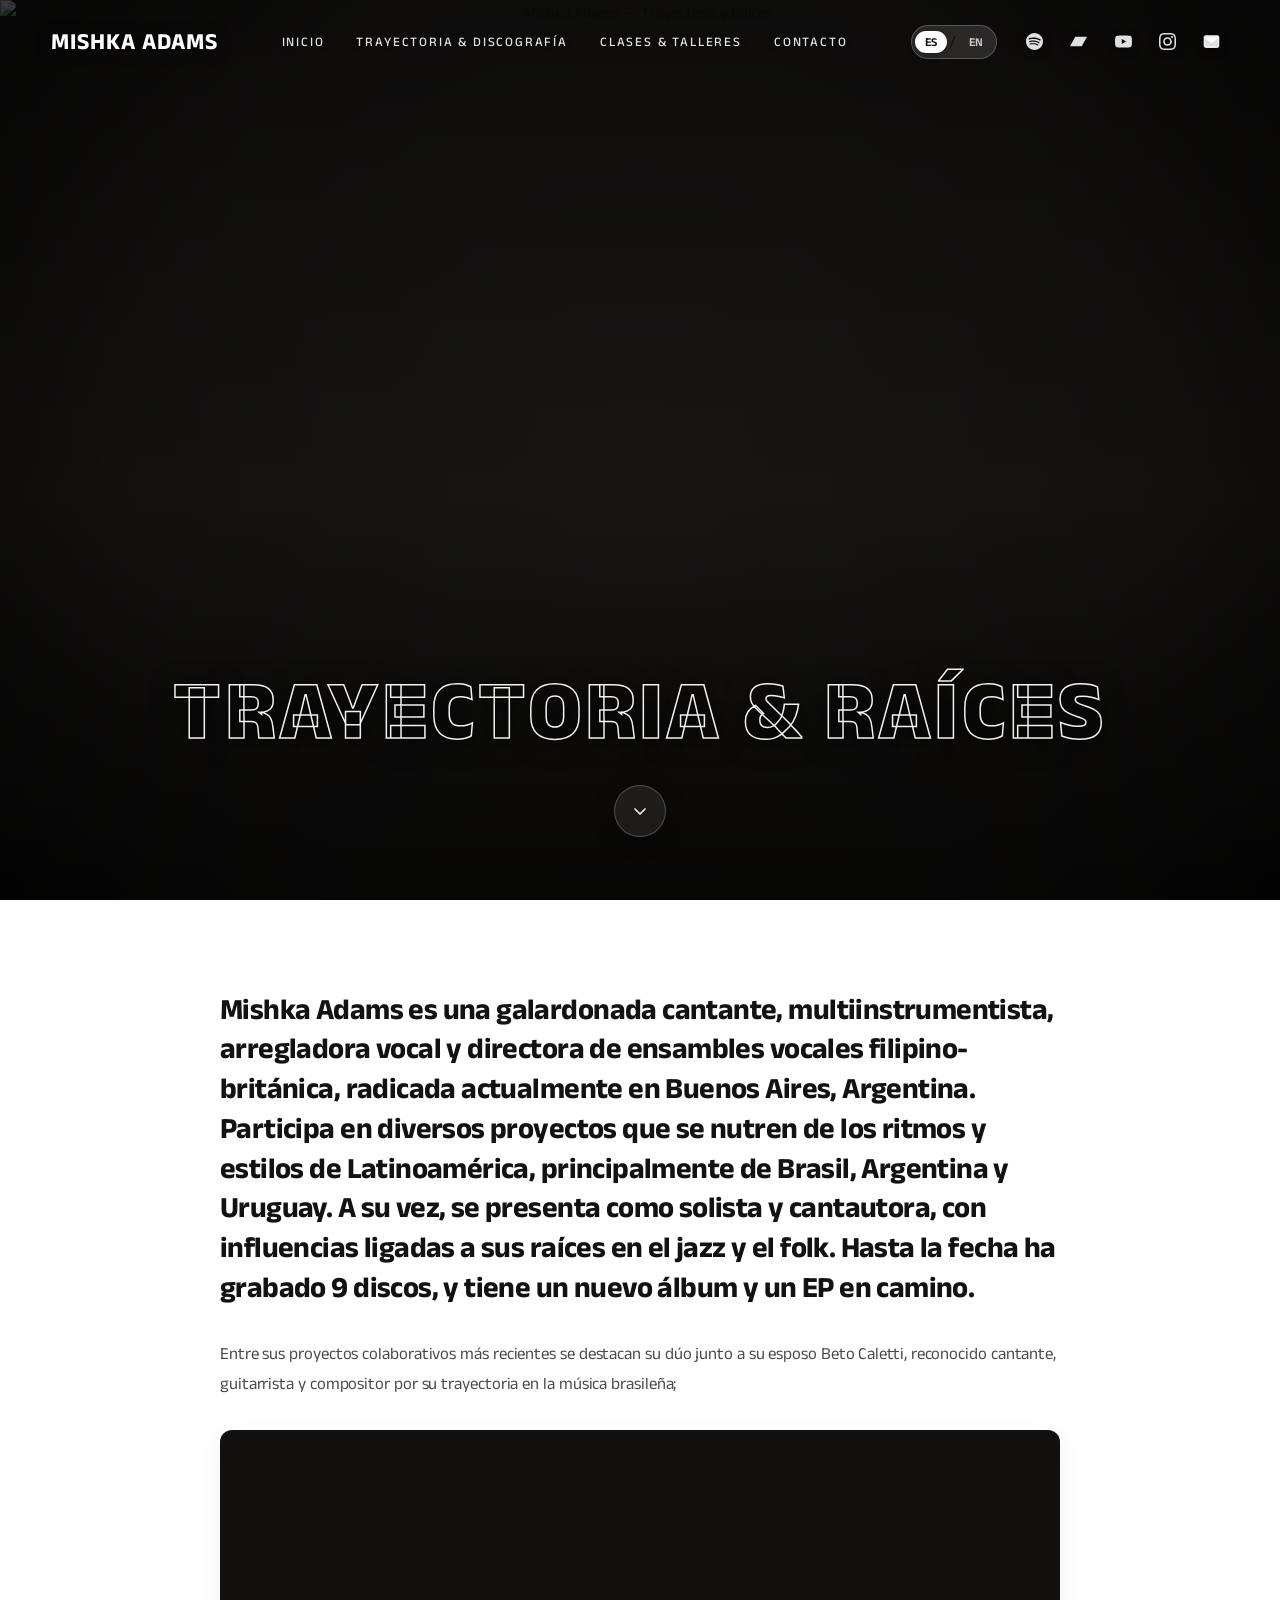
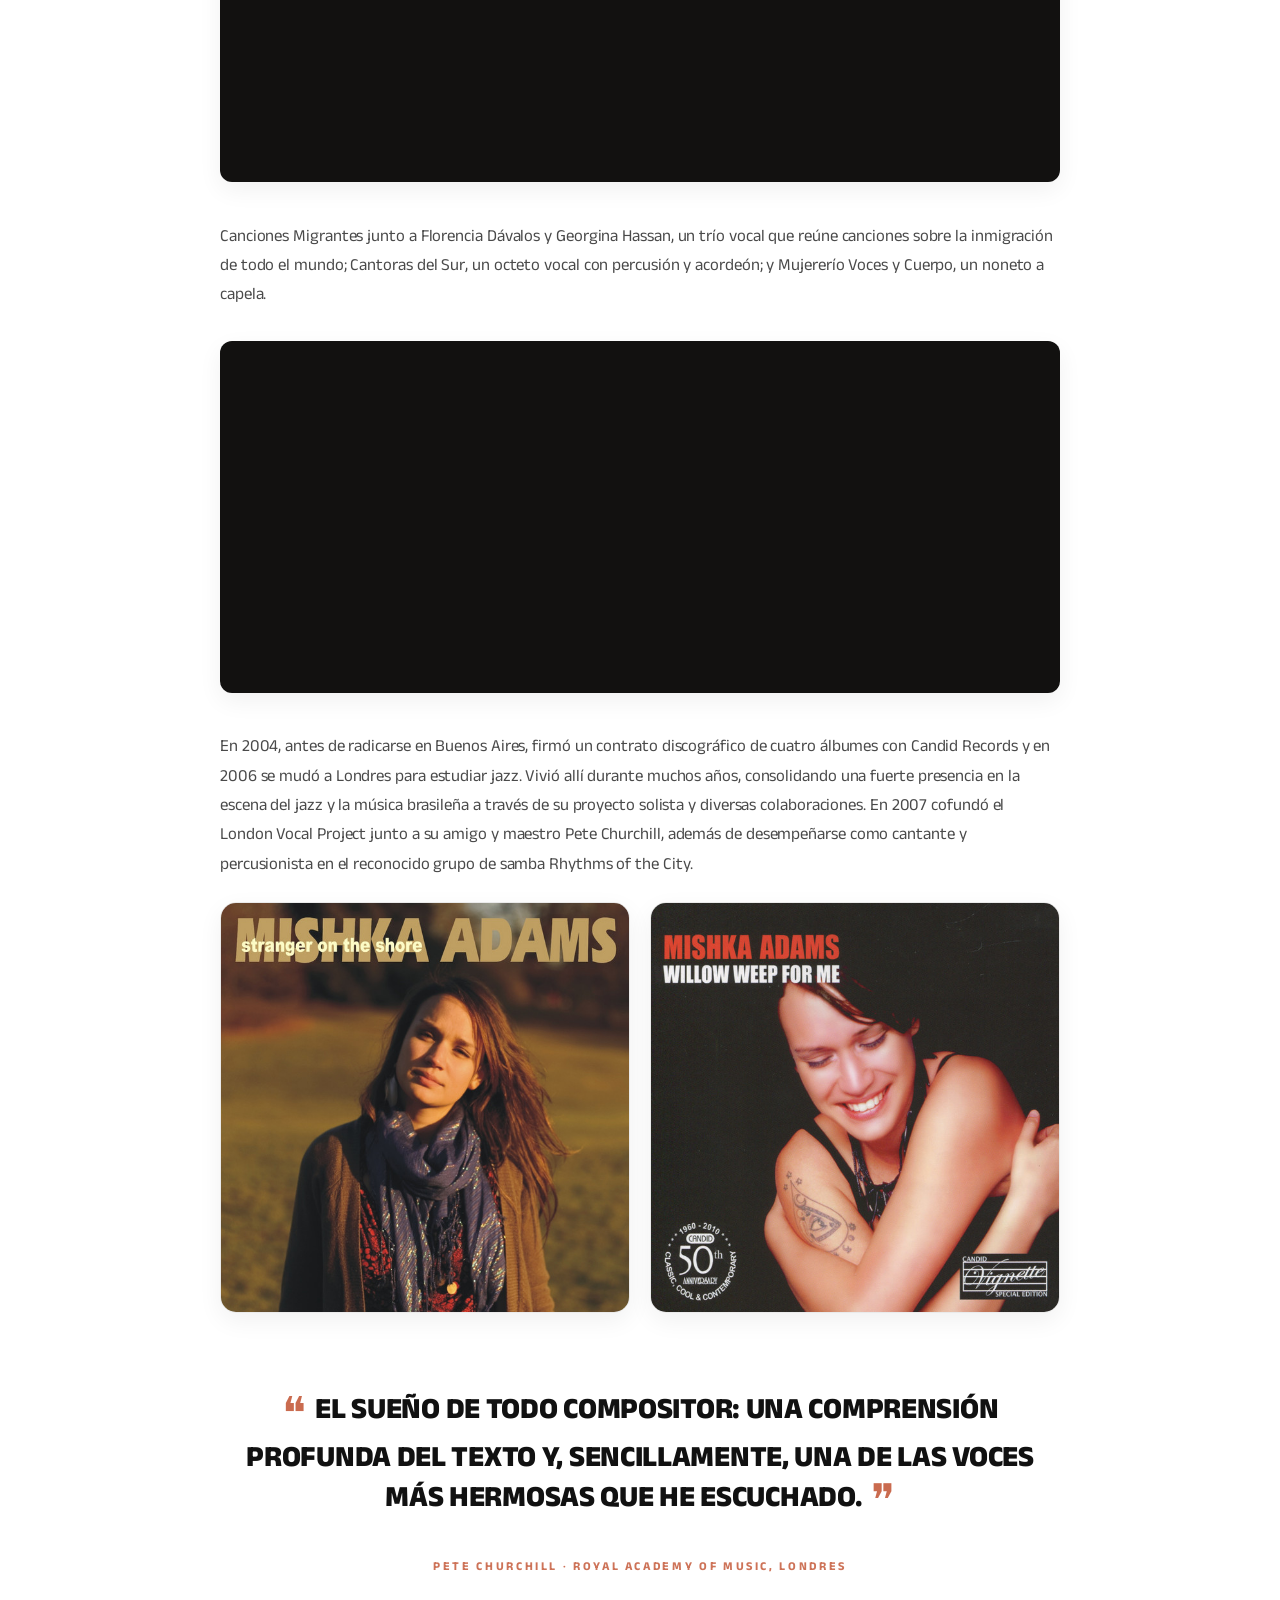
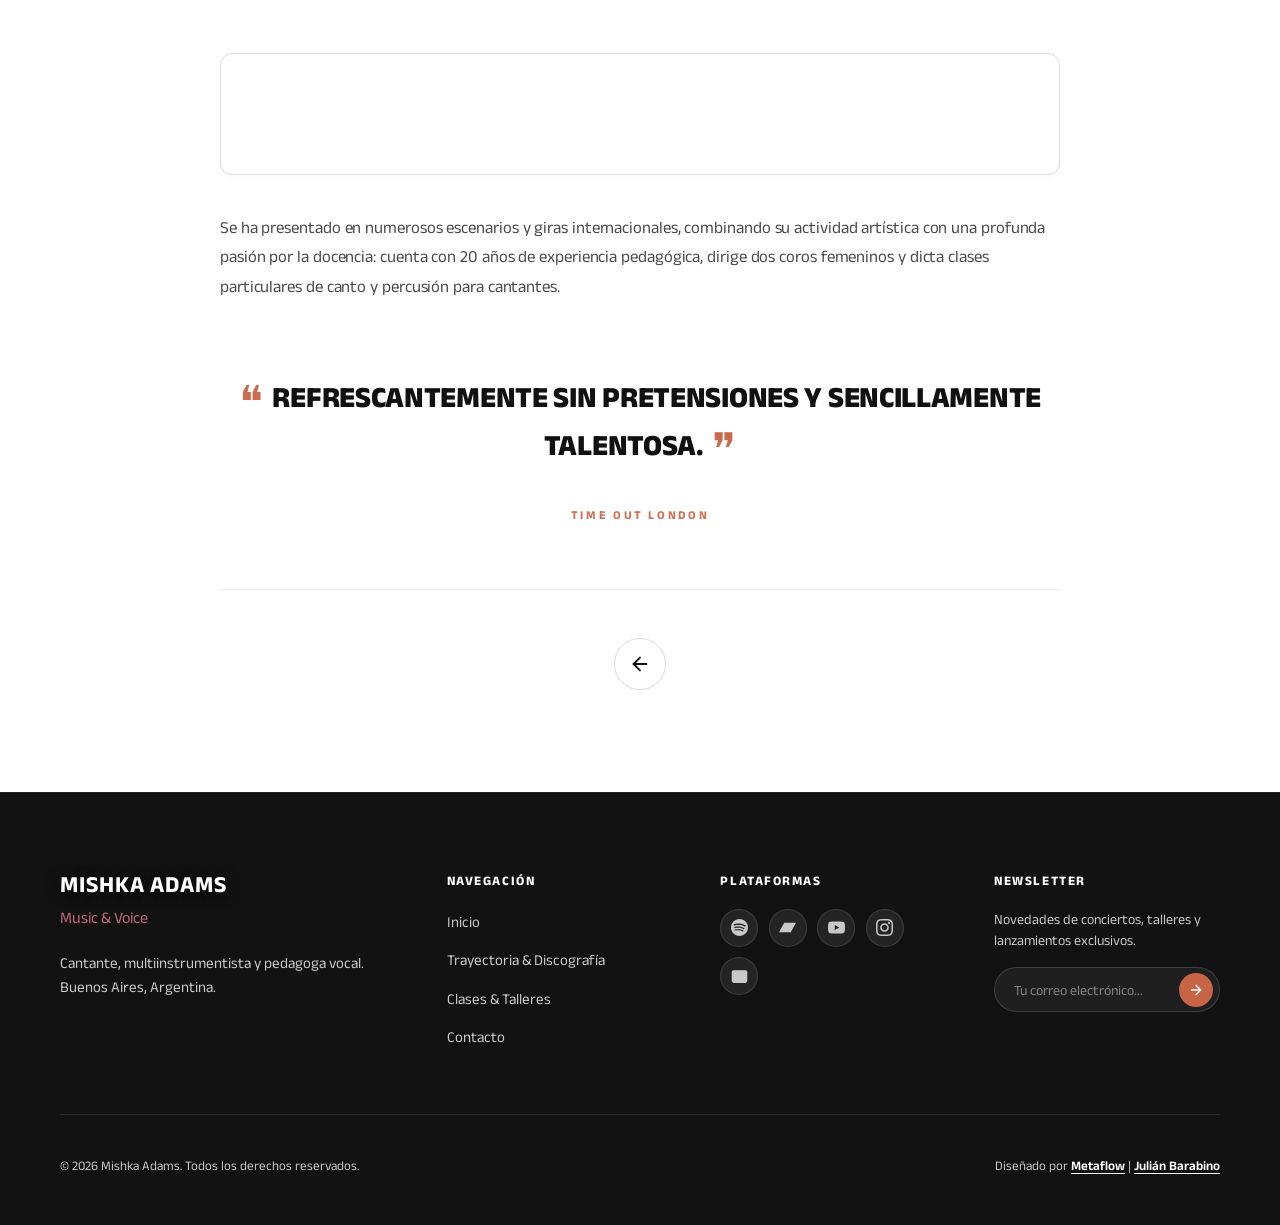
==== commit 3560f428: "feat(typography): unify full-site typography to Anek Latin and modernize brand wordmark" ====
--- a/bio.html
+++ b/bio.html
@@ -22,7 +22,7 @@
   <!-- Google Fonts Preconnect & Styles -->
   <link rel="preconnect" href="https://fonts.googleapis.com" />
   <link rel="preconnect" href="https://fonts.gstatic.com" crossorigin />
-  <link href="https://fonts.googleapis.com/css2?family=Alex+Brush&family=Karla:ital,wght@0,200..800;1,200..800&display=swap" rel="stylesheet" />
+  <link href="https://fonts.googleapis.com/css2?family=Anek+Latin:wght@100..800&display=swap" rel="stylesheet" />
 
   <!-- Stylesheet -->
   <link rel="stylesheet" href="styles.css" />
@@ -80,8 +80,8 @@
         <!-- Main Nav Links -->
         <div class="nav-links-wrap">
           <a href="index.html" class="nav-link" data-i18n="navHome">Inicio</a>
-          <a href="index.html#teaching" class="nav-link" data-i18n="navTeaching">Clases & Talleres</a>
-          <a href="bio.html" class="nav-link active" data-i18n="navBio">Trayectoria & Discografía</a>
+          <a href="index.html#bio" class="nav-link" data-i18n="navBio">Trayectoria & Discografía</a>
+          <a href="talleres.html" class="nav-link" data-i18n="navTeaching">Clases & Talleres</a>
           <a href="index.html#contact" class="nav-link" data-i18n="navContact">Contacto</a>
         </div>
 
@@ -349,11 +349,12 @@
         <!-- Navigation Links -->
         <div>
           <h4 class="footer-col-title" data-i18n="footerNavTitle">Navegación</h4>
-          <div class="footer-links">
-            <a href="index.html#teaching" class="footer-link" data-i18n="navTeaching">Clases & Talleres</a>
-            <a href="bio.html" class="footer-link" data-i18n="navBio">Trayectoria & Discografía</a>
-            <a href="index.html#contact" class="footer-link" data-i18n="navContact">Contacto</a>
-          </div>
+          <ul class="footer-links">
+            <li><a href="index.html" class="footer-link" data-i18n="navHome">Inicio</a></li>
+            <li><a href="index.html#bio" class="footer-link" data-i18n="navBio">Trayectoria & Discografía</a></li>
+            <li><a href="talleres.html" class="footer-link" data-i18n="navTeaching">Clases & Talleres</a></li>
+            <li><a href="index.html#contact" class="footer-link" data-i18n="navContact">Contacto</a></li>
+          </ul>
         </div>
 
         <!-- Music Platforms -->
--- a/styles.css
+++ b/styles.css
@@ -8,21 +8,21 @@
    1. DESIGN TOKENS & CSS VARIABLES
    -------------------------------------------------------------------------- */
 :root {
-  /* Color Palette: Warm Organic Canvas & Editorial Tones */
-  --bg-canvas: #FAF8F5;
-  --bg-canvas-alt: #F4EFEA;
+  /* Color Palette: Clean Editorial White Canvas (Matching Bio Page) */
+  --bg-canvas: #FFFFFF;
+  --bg-canvas-alt: #FFFFFF;
   --bg-surface: #FFFFFF;
   --bg-surface-elevated: #FFFFFF;
   --bg-card: #FFFFFF;
-  --bg-card-hover: #FCFAF8;
-  --bg-overlay: rgba(31, 29, 26, 0.4);
+  --bg-card-hover: #F8F8F8;
+  --bg-overlay: rgba(18, 18, 18, 0.4);
 
   /* Typography Colors */
-  --text-primary: #1F1D1A;
-  --text-secondary: #5C564E;
-  --text-muted: #8C847A;
-  --text-on-dark: #FAF8F5;
-  --text-on-dark-muted: #D1CAC0;
+  --text-primary: #121212;
+  --text-secondary: #4A4A4A;
+  --text-muted: #767676;
+  --text-on-dark: #FFFFFF;
+  --text-on-dark-muted: #C8C8C8;
 
   /* Accent Tones */
   --accent-rose: #C2657E;
@@ -33,23 +33,24 @@
   --accent-gold-soft: rgba(184, 142, 82, 0.12);
 
   /* Borders & Lines */
-  --border-subtle: #EDE7DD;
-  --border-medium: #DDD5C7;
+  --border-subtle: #EAEAEA;
+  --border-medium: #DDDDDD;
   --border-focus: #C2657E;
 
   /* Shadows */
-  --shadow-sm: 0 2px 8px rgba(31, 29, 26, 0.04);
-  --shadow-md: 0 8px 24px rgba(31, 29, 26, 0.06);
-  --shadow-lg: 0 16px 40px rgba(31, 29, 26, 0.08);
-  --shadow-card: 0 4px 20px rgba(31, 29, 26, 0.05);
-
-  /* Typography Stacks (Karla Full-Site Standard) */
-  --font-primary: 'Karla', -apple-system, BlinkMacSystemFont, 'Segoe UI', Roboto, sans-serif;
-  --font-sans: 'Karla', -apple-system, BlinkMacSystemFont, 'Segoe UI', Roboto, sans-serif;
-  --font-display: 'Karla', -apple-system, BlinkMacSystemFont, 'Segoe UI', Roboto, sans-serif;
-  --font-serif-subtle: 'Karla', -apple-system, BlinkMacSystemFont, 'Segoe UI', Roboto, sans-serif;
-  --font-karla: 'Karla', -apple-system, BlinkMacSystemFont, 'Segoe UI', Roboto, sans-serif;
-  --font-logo: 'Alex Brush', cursive, sans-serif;
+  --shadow-sm: 0 2px 8px rgba(0, 0, 0, 0.03);
+  --shadow-md: 0 8px 24px rgba(0, 0, 0, 0.06);
+  --shadow-lg: 0 16px 40px rgba(0, 0, 0, 0.08);
+  --shadow-card: 0 4px 20px rgba(0, 0, 0, 0.04);
+
+  /* Typography Stacks (Anek Latin Full-Site Unified Standard) */
+  --font-primary: 'Anek Latin', -apple-system, BlinkMacSystemFont, 'Segoe UI', Roboto, sans-serif;
+  --font-sans: 'Anek Latin', -apple-system, BlinkMacSystemFont, 'Segoe UI', Roboto, sans-serif;
+  --font-display: 'Anek Latin', -apple-system, BlinkMacSystemFont, 'Segoe UI', Roboto, sans-serif;
+  --font-serif-subtle: 'Anek Latin', -apple-system, BlinkMacSystemFont, 'Segoe UI', Roboto, sans-serif;
+  --font-karla: 'Anek Latin', -apple-system, BlinkMacSystemFont, 'Segoe UI', Roboto, sans-serif;
+  --font-anek: 'Anek Latin', -apple-system, BlinkMacSystemFont, 'Segoe UI', Roboto, sans-serif;
+  --font-logo: 'Anek Latin', -apple-system, BlinkMacSystemFont, 'Segoe UI', Roboto, sans-serif;
 
   /* Layout & Spacing */
   --container-max: 1240px;
@@ -89,6 +90,7 @@
   color: var(--text-primary);
   font-family: var(--font-primary);
   font-optical-sizing: auto;
+  font-variation-settings: "wdth" 100;
   line-height: 1.65;
   font-weight: 400;
   overflow-x: hidden;
@@ -276,11 +278,12 @@
 }
 
 .brand-name {
-  font-family: var(--font-logo);
-  font-size: clamp(2.4rem, 3.5vw, 3.2rem);
-  font-weight: 400;
+  font-family: var(--font-primary);
+  font-size: clamp(1.2rem, 1.8vw, 1.55rem);
+  font-weight: 700;
   color: #ffffff;
-  letter-spacing: 0.02em;
+  letter-spacing: 0.04em;
+  text-transform: uppercase;
   text-shadow: 0 2px 14px rgba(0, 0, 0, 0.75);
   line-height: 1;
 }
@@ -474,6 +477,63 @@
   background: 
     radial-gradient(circle at center, rgba(0, 0, 0, 0.05) 0%, rgba(10, 10, 10, 0.45) 65%, rgba(10, 10, 10, 0.85) 100%),
     linear-gradient(to top, rgba(12, 12, 14, 0.95) 0%, rgba(12, 12, 14, 0.1) 40%, rgba(12, 12, 14, 0.4) 100%);
+}
+
+/* Editorial Hero Call to Action (Floating Minimalist CTA — No Box) */
+.hero-cta-box {
+  position: relative;
+  z-index: 3;
+  display: flex;
+  flex-direction: column;
+  align-items: center;
+  text-align: center;
+  margin-bottom: clamp(1.25rem, 2.5vh, 2rem);
+  padding: 0;
+  background: transparent;
+  border: none;
+  box-shadow: none;
+}
+
+.hero-cta-tag {
+  display: inline-block;
+  font-family: var(--font-karla);
+  font-size: clamp(0.75rem, 0.9vw, 0.85rem);
+  font-weight: 700;
+  text-transform: uppercase;
+  letter-spacing: 0.22em;
+  color: rgba(255, 255, 255, 0.85);
+  margin-bottom: 0.75rem;
+  text-shadow: 0 2px 10px rgba(0, 0, 0, 0.7);
+}
+
+.hero-cta-btn {
+  display: inline-flex;
+  align-items: center;
+  justify-content: center;
+  padding: 0.85rem 2.25rem;
+  background-color: rgba(255, 255, 255, 0.06);
+  color: #FFFFFF;
+  font-family: var(--font-karla);
+  font-size: clamp(0.82rem, 0.9vw, 0.92rem);
+  font-weight: 700;
+  text-transform: uppercase;
+  letter-spacing: 0.16em;
+  border-radius: 2px;
+  border: 1.5px solid rgba(255, 255, 255, 0.75);
+  backdrop-filter: blur(10px);
+  -webkit-backdrop-filter: blur(10px);
+  transition: all var(--transition-fast);
+  text-decoration: none;
+  cursor: pointer;
+  box-shadow: 0 4px 20px rgba(0, 0, 0, 0.35);
+}
+
+.hero-cta-btn:hover {
+  background-color: #FFFFFF;
+  border-color: #FFFFFF;
+  color: #121212;
+  transform: translateY(-2px);
+  box-shadow: 0 8px 28px rgba(0, 0, 0, 0.55);
 }
 
 /* Centered Bottom Scroll Down Indicator (Refined SVG Arrow Button) */
@@ -592,8 +652,8 @@
   padding-top: clamp(2.5rem, 5vh, 4rem);
   padding-bottom: clamp(2.5rem, 5vh, 4rem);
   background-color: var(--bg-canvas);
-  border-top: 1px solid var(--border-subtle);
-  border-bottom: 1px solid var(--border-subtle);
+  border-top: none;
+  border-bottom: none;
   position: relative;
   overflow: hidden;
   box-sizing: border-box;
@@ -900,8 +960,8 @@
   z-index: 2;
   pointer-events: none;
   background: 
-    radial-gradient(circle at center, rgba(0, 0, 0, 0.05) 0%, rgba(0, 0, 0, 0.35) 65%, rgba(0, 0, 0, 0.6) 100%),
-    linear-gradient(to top, #ffffff 0%, rgba(255, 255, 255, 0.05) 30%, rgba(0, 0, 0, 0.45) 100%);
+    radial-gradient(circle at center, rgba(0, 0, 0, 0.02) 0%, rgba(0, 0, 0, 0.25) 65%, rgba(0, 0, 0, 0.65) 100%),
+    linear-gradient(to top, rgba(0, 0, 0, 0.65) 0%, rgba(0, 0, 0, 0.05) 45%, rgba(0, 0, 0, 0.35) 100%);
 }
 
 .hero-bio-content {
@@ -990,9 +1050,9 @@
    -------------------------------------------------------------------------- */
 .section-bio-teaser {
   padding: 0;
-  background-color: var(--bg-canvas-alt);
-  border-top: 1px solid var(--border-subtle);
-  border-bottom: 1px solid var(--border-subtle);
+  background-color: #FFFFFF;
+  border-top: none;
+  border-bottom: none;
   overflow: hidden;
   position: relative;
 }
@@ -1000,7 +1060,7 @@
 .bio-split-grid {
   display: grid;
   grid-template-columns: 1fr 1fr;
-  min-height: clamp(540px, 65vh, 740px);
+  min-height: clamp(380px, 46vh, 480px);
   width: 100%;
 }
 
@@ -1008,7 +1068,7 @@
   position: relative;
   width: 100%;
   height: 100%;
-  min-height: 480px;
+  min-height: 380px;
   overflow: hidden;
   background-color: #1a1816;
 }
@@ -1031,29 +1091,29 @@
   flex-direction: column;
   justify-content: center;
   align-items: flex-start;
-  padding: clamp(3rem, 6vw, 6.5rem) clamp(2.5rem, 5.5vw, 5.5rem);
-  background-color: var(--bg-canvas-alt);
+  padding: clamp(2.25rem, 4vw, 3.5rem) clamp(2rem, 4.5vw, 4.25rem);
+  background-color: #FFFFFF;
 }
 
 .bio-split-inner {
-  max-width: 540px;
+  max-width: 520px;
   width: 100%;
 }
 
 .bio-split-title {
-  font-size: clamp(2rem, 3.2vw, 2.75rem);
+  font-size: clamp(1.65rem, 2.4vw, 2.2rem);
   font-weight: 700;
   color: var(--text-primary);
-  margin-bottom: 1.35rem;
+  margin-bottom: 0.85rem;
   line-height: 1.15;
   letter-spacing: -0.01em;
 }
 
 .bio-split-text {
-  font-size: clamp(1.05rem, 1.2vw, 1.18rem);
+  font-size: clamp(0.95rem, 1.05vw, 1.05rem);
   color: var(--text-secondary);
-  line-height: 1.8;
-  margin-bottom: 2.25rem;
+  line-height: 1.65;
+  margin-bottom: 1.5rem;
 }
 
 .bio-split-actions {
@@ -1167,12 +1227,12 @@
   }
 
   .bio-split-media {
-    min-height: 380px;
-    height: 52vh;
+    min-height: 260px;
+    height: 36vh;
   }
 
   .bio-split-content {
-    padding: clamp(2.5rem, 5vw, 3.5rem) 1.5rem;
+    padding: clamp(2rem, 4.5vw, 2.75rem) 1.25rem;
   }
 
   .bio-split-inner {
@@ -1274,6 +1334,33 @@
   opacity: 0.9;
 }
 
+/* Home Page Inverted Full-Width Editorial Review Strips */
+.home-press-minimal {
+  background-color: var(--text-primary);
+  color: var(--text-on-dark);
+  margin-top: 0;
+  margin-bottom: 0;
+  padding: clamp(4rem, 6.5vw, 5.5rem) 1.5rem;
+  border: none;
+}
+
+.home-press-minimal .bio-quote-statement {
+  max-width: 860px;
+}
+
+.home-press-minimal .bio-quote-text {
+  color: #FFFFFF;
+}
+
+.home-press-minimal .bio-quote-glyph {
+  color: var(--accent-terracotta);
+}
+
+.home-press-minimal .bio-quote-author {
+  color: var(--accent-terracotta);
+  opacity: 1;
+}
+
 /* --------------------------------------------------------------------------
    11. COMPACT FOOTER NEWSLETTER CARD
    -------------------------------------------------------------------------- */
@@ -1365,7 +1452,7 @@
   padding-top: clamp(4.5rem, 8vw, 7.5rem);
   padding-bottom: clamp(5rem, 9vw, 8rem);
   background-color: var(--bg-canvas);
-  border-top: 1px solid var(--border-subtle);
+  border-top: none;
 }
 
 .contact-section-header {
@@ -1657,11 +1744,12 @@
   }
 
   .mobile-nav-logo .brand-name {
-    font-family: var(--font-logo);
-    font-size: clamp(2rem, 6vw, 2.5rem);
-    font-weight: 400;
+    font-family: var(--font-primary);
+    font-size: clamp(1.35rem, 5vw, 1.7rem);
+    font-weight: 700;
     color: #ffffff;
-    letter-spacing: 0.02em;
+    letter-spacing: 0.04em;
+    text-transform: uppercase;
     text-shadow: none;
     line-height: 1;
     transition: color var(--transition-fast);
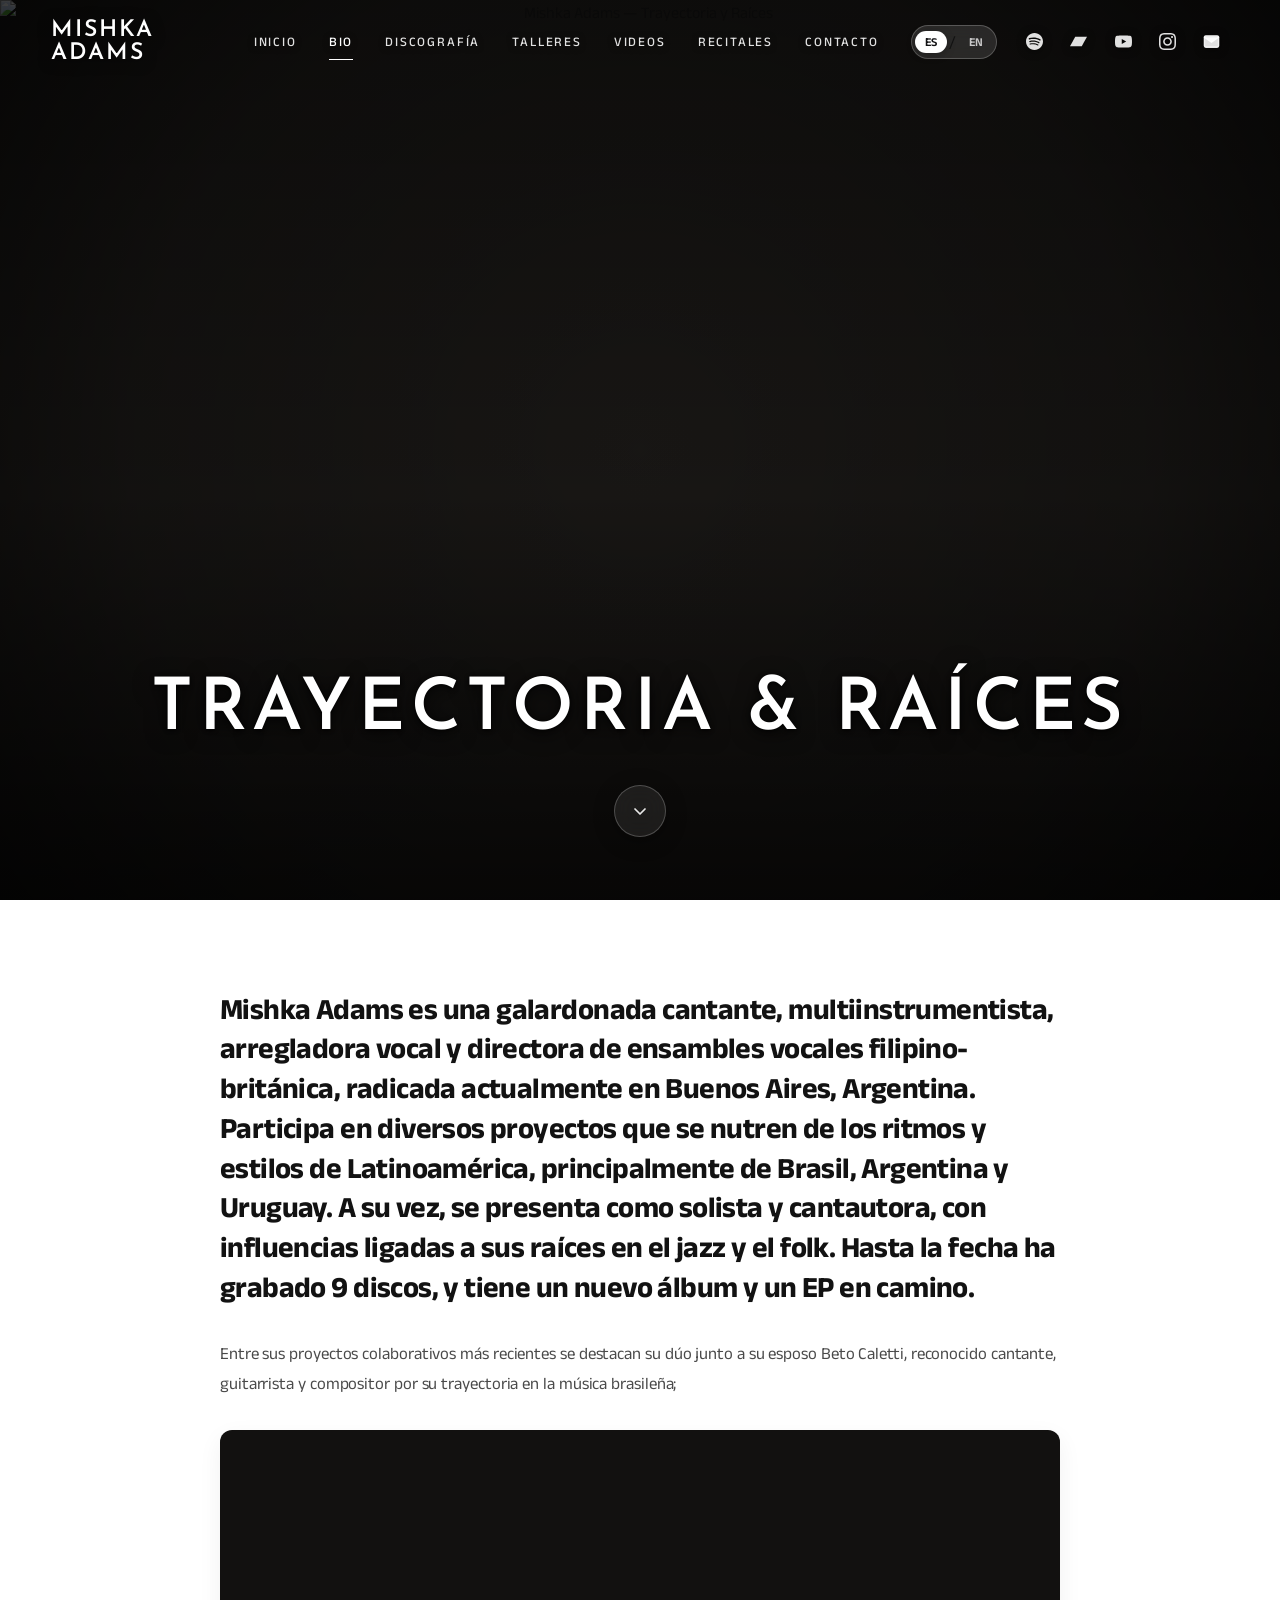
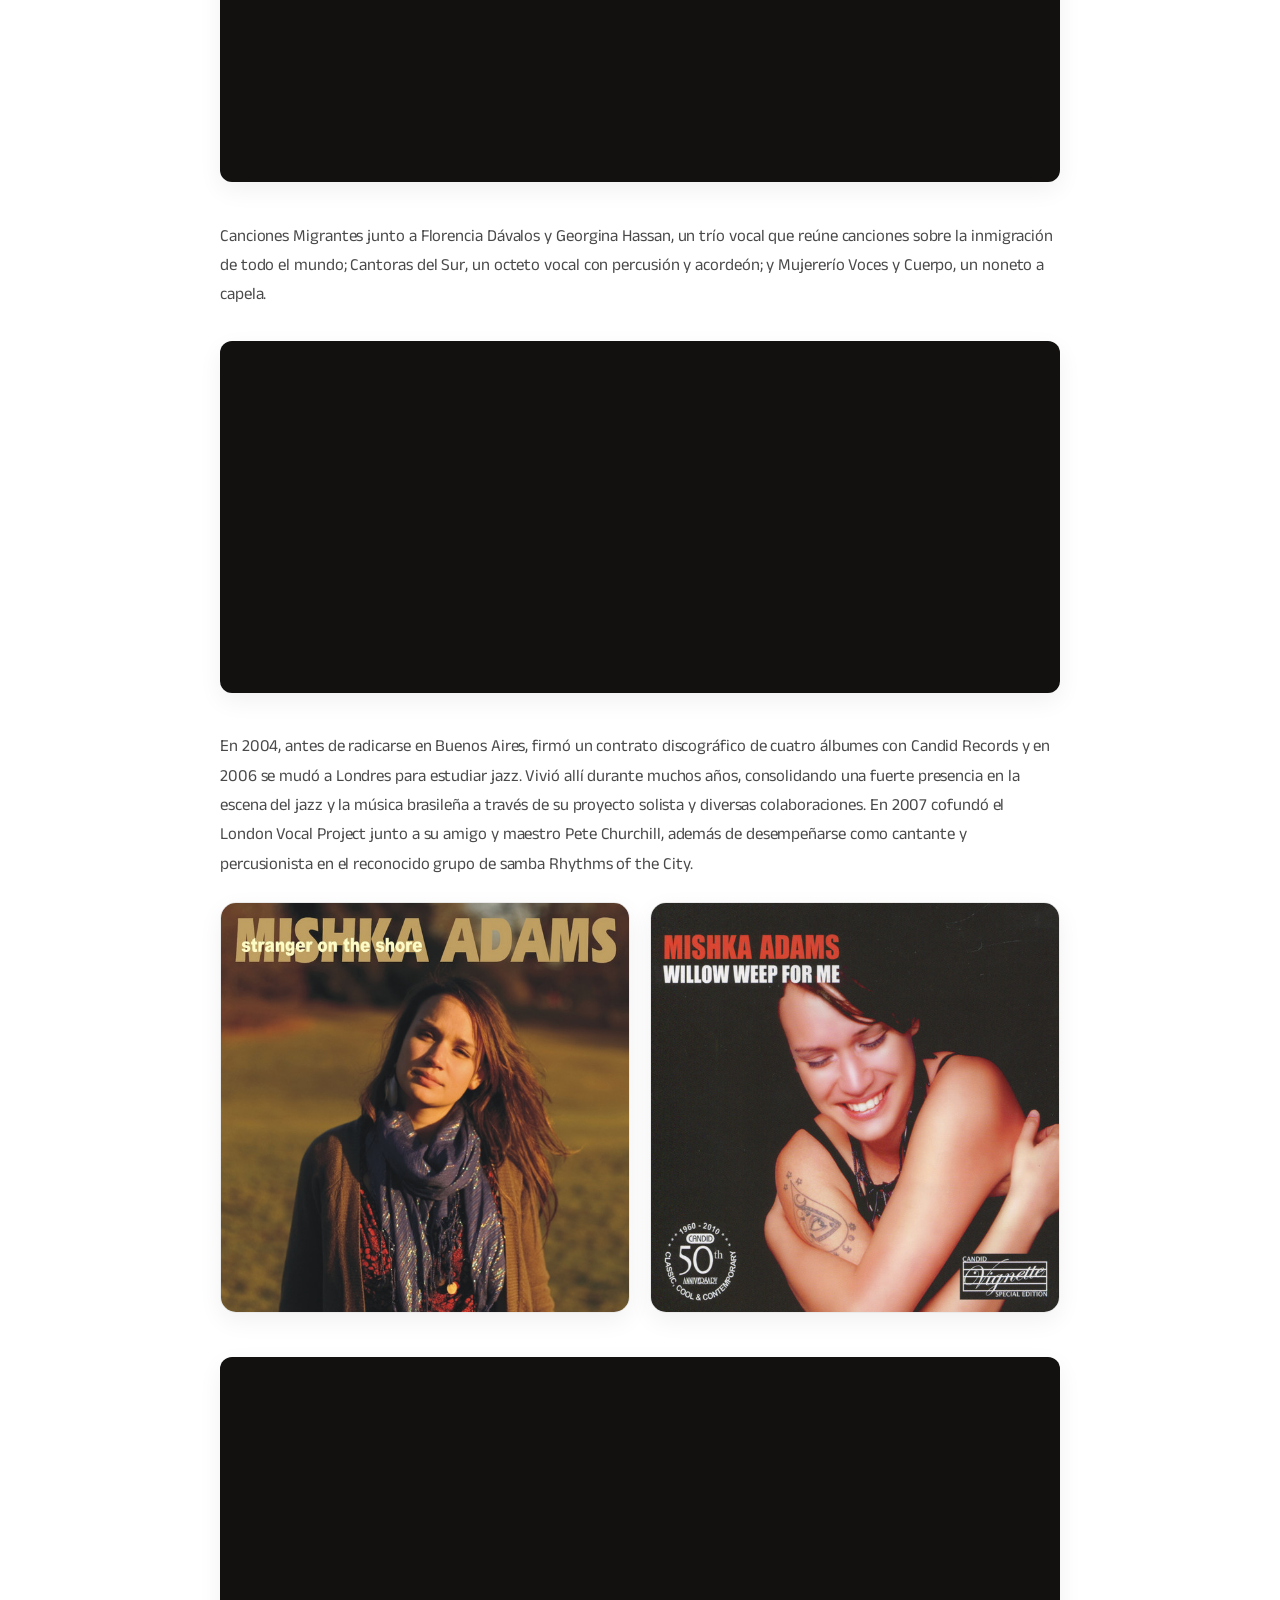
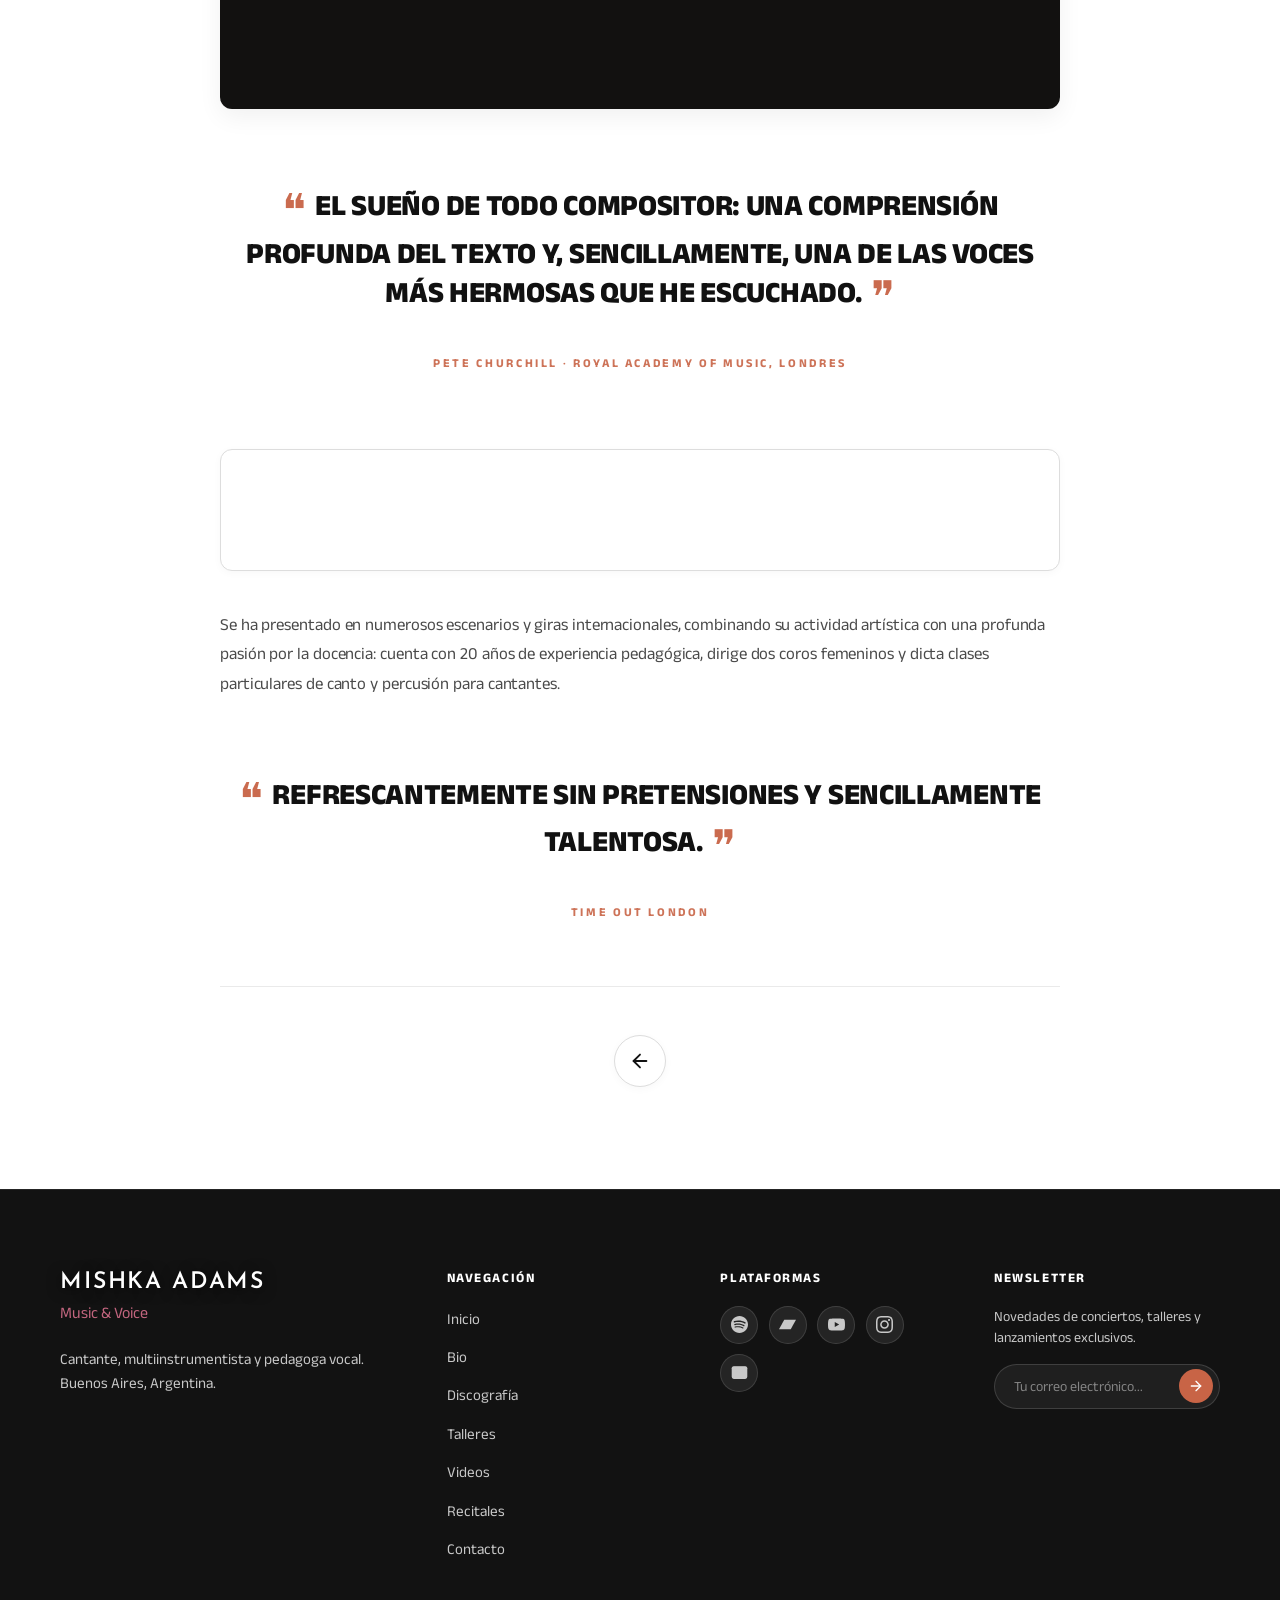
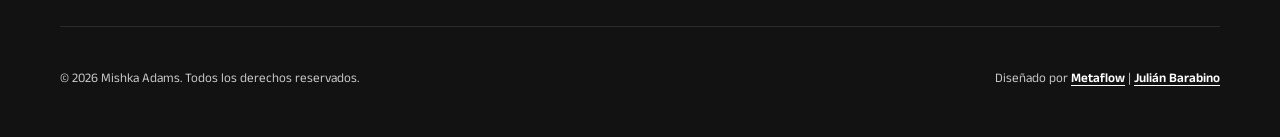
==== commit bb2a86a6: "Revisión 2: actualización editorial de Bio, reproductores Spotify, nueva discografía, videos, Josefi" ====
--- a/bio.html
+++ b/bio.html
@@ -22,7 +22,7 @@
   <!-- Google Fonts Preconnect & Styles -->
   <link rel="preconnect" href="https://fonts.googleapis.com" />
   <link rel="preconnect" href="https://fonts.gstatic.com" crossorigin />
-  <link href="https://fonts.googleapis.com/css2?family=Anek+Latin:wght@100..800&display=swap" rel="stylesheet" />
+  <link href="https://fonts.googleapis.com/css2?family=Anek+Latin:wght@100..800&family=Josefin+Sans:ital,wght@0,100..700;1,100..700&display=swap" rel="stylesheet" />
 
   <!-- Stylesheet -->
   <link rel="stylesheet" href="styles.css" />
@@ -80,9 +80,12 @@
         <!-- Main Nav Links -->
         <div class="nav-links-wrap">
           <a href="index.html" class="nav-link" data-i18n="navHome">Inicio</a>
-          <a href="index.html#bio" class="nav-link" data-i18n="navBio">Trayectoria & Discografía</a>
-          <a href="talleres.html" class="nav-link" data-i18n="navTeaching">Clases & Talleres</a>
-          <a href="index.html#contact" class="nav-link" data-i18n="navContact">Contacto</a>
+          <a href="bio.html" class="nav-link active" data-i18n="navBio">Bio</a>
+          <a href="index.html#discografia" class="nav-link" data-i18n="navDisco">Discografía</a>
+          <a href="talleres.html" class="nav-link" data-i18n="navTeaching">Talleres</a>
+          <a href="index.html#videos" class="nav-link" data-i18n="navVideos">Videos</a>
+          <a href="index.html#recitales" class="nav-link" data-i18n="navShows">Recitales</a>
+          <a href="contacto.html" class="nav-link" data-i18n="navContact">Contacto</a>
         </div>
 
         <!-- Mobile Drawer Footer: Socials & Credits (No Newsletter) -->
@@ -269,6 +272,21 @@
           <div class="bio-diptych-frame">
             <img src="albumes/MishkaAdams_solista_2.png" alt="Mishka Adams — Álbum Solista" class="bio-diptych-img" loading="lazy" />
           </div>
+        </div>
+
+        <!-- Spotify Player: Stranger On The Shore (Candid Records) -->
+        <div class="bio-spotify-wrapper">
+          <iframe 
+            data-testid="embed-iframe" 
+            style="border-radius:12px" 
+            src="https://open.spotify.com/embed/album/2JzKhUcsrw5Oju2WTPt5nD?utm_source=generator&si=7dba7aaaf0de4387" 
+            width="100%" 
+            height="352" 
+            frameBorder="0" 
+            allowfullscreen="" 
+            allow="autoplay; clipboard-write; encrypted-media; fullscreen; picture-in-picture" 
+            loading="lazy">
+          </iframe>
         </div>
 
         <!-- 6. Review / Crítica Destacada (Estilo Bold Tipográfico) -->
@@ -351,9 +369,12 @@
           <h4 class="footer-col-title" data-i18n="footerNavTitle">Navegación</h4>
           <ul class="footer-links">
             <li><a href="index.html" class="footer-link" data-i18n="navHome">Inicio</a></li>
-            <li><a href="index.html#bio" class="footer-link" data-i18n="navBio">Trayectoria & Discografía</a></li>
-            <li><a href="talleres.html" class="footer-link" data-i18n="navTeaching">Clases & Talleres</a></li>
-            <li><a href="index.html#contact" class="footer-link" data-i18n="navContact">Contacto</a></li>
+            <li><a href="bio.html" class="footer-link" data-i18n="navBio">Bio</a></li>
+            <li><a href="index.html#discografia" class="footer-link" data-i18n="navDisco">Discografía</a></li>
+            <li><a href="talleres.html" class="footer-link" data-i18n="navTeaching">Talleres</a></li>
+            <li><a href="index.html#videos" class="footer-link" data-i18n="navVideos">Videos</a></li>
+            <li><a href="index.html#recitales" class="footer-link" data-i18n="navShows">Recitales</a></li>
+            <li><a href="contacto.html" class="footer-link" data-i18n="navContact">Contacto</a></li>
           </ul>
         </div>
 
--- a/styles.css
+++ b/styles.css
@@ -1,3 +1,5 @@
+@import url('https://fonts.googleapis.com/css2?family=Josefin+Sans:ital,wght@0,100..700;1,100..700&display=swap');
+
 /* ==========================================================================
    MISHKA ADAMS — OFFICIAL WEBSITE
    Design System: Warm Editorial / Organic Bossa Nova & World Jazz
@@ -43,14 +45,14 @@
   --shadow-lg: 0 16px 40px rgba(0, 0, 0, 0.08);
   --shadow-card: 0 4px 20px rgba(0, 0, 0, 0.04);
 
-  /* Typography Stacks (Anek Latin Full-Site Unified Standard) */
+  /* Typography Stacks (Anek Latin Full-Site Unified Standard & Josefin Sans Brand) */
   --font-primary: 'Anek Latin', -apple-system, BlinkMacSystemFont, 'Segoe UI', Roboto, sans-serif;
   --font-sans: 'Anek Latin', -apple-system, BlinkMacSystemFont, 'Segoe UI', Roboto, sans-serif;
   --font-display: 'Anek Latin', -apple-system, BlinkMacSystemFont, 'Segoe UI', Roboto, sans-serif;
   --font-serif-subtle: 'Anek Latin', -apple-system, BlinkMacSystemFont, 'Segoe UI', Roboto, sans-serif;
   --font-karla: 'Anek Latin', -apple-system, BlinkMacSystemFont, 'Segoe UI', Roboto, sans-serif;
   --font-anek: 'Anek Latin', -apple-system, BlinkMacSystemFont, 'Segoe UI', Roboto, sans-serif;
-  --font-logo: 'Anek Latin', -apple-system, BlinkMacSystemFont, 'Segoe UI', Roboto, sans-serif;
+  --font-logo: "Josefin Sans", sans-serif;
 
   /* Layout & Spacing */
   --container-max: 1240px;
@@ -278,11 +280,13 @@
 }
 
 .brand-name {
-  font-family: var(--font-primary);
+  font-family: var(--font-logo);
+  font-optical-sizing: auto;
+  font-weight: 600;
+  font-style: normal;
   font-size: clamp(1.2rem, 1.8vw, 1.55rem);
-  font-weight: 700;
   color: #ffffff;
-  letter-spacing: 0.04em;
+  letter-spacing: 0.08em;
   text-transform: uppercase;
   text-shadow: 0 2px 14px rgba(0, 0, 0, 0.75);
   line-height: 1;
@@ -973,18 +977,27 @@
 }
 
 .hero-bio-outline-title {
-  font-family: var(--font-primary);
-  font-size: clamp(2.4rem, 6.5vw, 5.5rem);
-  font-weight: 800;
+  font-family: "Josefin Sans", sans-serif !important;
+  font-optical-sizing: auto;
+  font-weight: 600;
+  font-style: normal;
   text-transform: uppercase;
-  color: transparent;
-  -webkit-text-stroke: 1.5px rgba(255, 255, 255, 0.95);
-  text-stroke: 1.5px rgba(255, 255, 255, 0.95);
-  letter-spacing: 0.04em;
-  line-height: 1.05;
+  color: #FFFFFF !important;
+  -webkit-text-stroke: 0 !important;
+  text-stroke: 0 !important;
+  letter-spacing: 0.08em;
+  line-height: 1.15;
   text-align: center;
-  text-shadow: 0 4px 24px rgba(0, 0, 0, 0.6);
+  text-shadow: 0 4px 20px rgba(0, 0, 0, 0.75), 0 1px 4px rgba(0, 0, 0, 0.9);
   margin: 0;
+  font-size: clamp(2.2rem, 6vw, 4.5rem);
+}
+
+.section-teaching .section-title,
+.section-teaching-teaser .section-title {
+  font-family: var(--font-logo);
+  font-weight: 600;
+  letter-spacing: 0.02em;
 }
 
 .section-bio-story {
@@ -1243,8 +1256,9 @@
 @media (max-width: 768px) {
 
   .hero-bio-outline-title {
-    font-size: clamp(2rem, 9vw, 3.2rem);
-    -webkit-text-stroke: 1.2px rgba(255, 255, 255, 0.92);
+    font-size: clamp(1.8rem, 7.5vw, 2.8rem);
+    -webkit-text-stroke: 0 !important;
+    color: #FFFFFF !important;
   }
 
   .bio-diptych {
@@ -1744,11 +1758,13 @@
   }
 
   .mobile-nav-logo .brand-name {
-    font-family: var(--font-primary);
+    font-family: var(--font-logo);
+    font-optical-sizing: auto;
+    font-weight: 600;
+    font-style: normal;
     font-size: clamp(1.35rem, 5vw, 1.7rem);
-    font-weight: 700;
     color: #ffffff;
-    letter-spacing: 0.04em;
+    letter-spacing: 0.08em;
     text-transform: uppercase;
     text-shadow: none;
     line-height: 1;
@@ -2006,3 +2022,1045 @@
   }
 }
 
+/* ==========================================================================
+   REVISION 2 MODULAR SECTIONS (Bio Stripe, Discografía, Videos, Recitales, Contact)
+   ========================================================================== */
+
+/* 1. Bio Stripe Section (Compact Editorial Layout) */
+.bio-stripe-section {
+  padding: clamp(3.5rem, 6vw, 5.5rem) 0;
+  background-color: var(--bg-canvas);
+  border-bottom: 1px solid var(--border-subtle);
+}
+
+.bio-stripe-grid {
+  display: grid;
+  grid-template-columns: minmax(280px, 380px) 1fr;
+  gap: clamp(2rem, 5vw, 4rem);
+  align-items: center;
+}
+
+.bio-stripe-media {
+  position: relative;
+}
+
+.bio-stripe-img {
+  width: 100%;
+  aspect-ratio: 4 / 5;
+  object-fit: cover;
+  border-radius: var(--radius-md);
+  box-shadow: var(--shadow-md);
+  filter: contrast(1.02);
+  display: block;
+}
+
+.bio-stripe-content {
+  display: flex;
+  flex-direction: column;
+  gap: 1.5rem;
+}
+
+.bio-stripe-lead {
+  font-size: clamp(1.05rem, 1.4vw, 1.22rem);
+  line-height: 1.75;
+  color: var(--text-primary);
+  font-weight: 400;
+  letter-spacing: -0.01em;
+}
+
+.bio-stripe-placeholder {
+  font-size: clamp(0.92rem, 1.1vw, 1.02rem);
+  line-height: 1.65;
+  color: var(--text-secondary);
+  font-style: italic;
+  padding-left: 1.25rem;
+  border-left: 2px solid var(--accent-rose);
+}
+
+.bio-stripe-actions {
+  display: flex;
+  align-items: center;
+  gap: 1rem;
+  padding-top: 0.5rem;
+}
+
+.bio-expand-btn {
+  display: inline-flex;
+  align-items: center;
+  justify-content: center;
+  gap: 0.65rem;
+  cursor: pointer;
+  border: none;
+  font-family: inherit;
+  font-weight: 500;
+  transition: all var(--transition-medium);
+}
+
+.bio-expand-chevron {
+  transition: transform 0.35s cubic-bezier(0.16, 1, 0.3, 1);
+  stroke-width: 2.25;
+}
+
+.bio-expand-btn.is-expanded .bio-expand-chevron {
+  transform: rotate(180deg);
+}
+
+/* In-Place Extended Bio Accordion Drawer */
+.bio-extended-drawer {
+  display: grid;
+  grid-template-rows: 0fr;
+  opacity: 0;
+  margin-top: 0;
+  transition: grid-template-rows 0.5s cubic-bezier(0.16, 1, 0.3, 1), 
+              opacity 0.4s cubic-bezier(0.16, 1, 0.3, 1), 
+              margin-top 0.5s cubic-bezier(0.16, 1, 0.3, 1);
+  width: 100%;
+}
+
+.bio-extended-drawer.is-expanded {
+  grid-template-rows: 1fr;
+  opacity: 1;
+  margin-top: clamp(2.5rem, 5vw, 4rem);
+}
+
+.bio-extended-wrapper {
+  overflow: hidden;
+}
+
+.bio-extended-inner {
+  max-width: 880px;
+  margin: 0 auto;
+  padding: clamp(2rem, 4vw, 3.25rem);
+  background: #FFFFFF;
+  border: 1px solid var(--border-subtle);
+  border-radius: var(--radius-md);
+  box-shadow: var(--shadow-sm);
+  display: flex;
+  flex-direction: column;
+  gap: 1.4rem;
+}
+
+.bio-extended-inner p {
+  font-size: clamp(1rem, 1.2vw, 1.12rem);
+  line-height: 1.85;
+  color: var(--text-secondary);
+  font-family: var(--font-primary);
+  margin: 0;
+}
+
+.bio-extended-inner p em {
+  font-style: italic;
+  color: var(--text-primary);
+}
+
+.bio-extended-inner p:first-of-type {
+  color: var(--text-primary);
+  font-size: clamp(1.05rem, 1.3vw, 1.18rem);
+  font-weight: 400;
+}
+
+.bio-projects-list {
+  display: grid;
+  grid-template-columns: 1fr;
+  gap: 1rem;
+  margin: 0.5rem 0;
+  padding: 1.5rem clamp(1.25rem, 3vw, 2rem);
+  background: var(--bg-surface);
+  border-radius: var(--radius-sm);
+  border-left: 3px solid var(--accent-rose);
+}
+
+.bio-project-item {
+  display: flex;
+  flex-direction: column;
+  gap: 0.35rem;
+}
+
+.bio-project-title {
+  font-family: var(--font-logo);
+  font-weight: 600;
+  font-size: 0.95rem;
+  letter-spacing: 0.04em;
+  text-transform: uppercase;
+  color: var(--text-primary);
+}
+
+.bio-project-desc {
+  font-size: clamp(0.92rem, 1.1vw, 1.02rem);
+  line-height: 1.65;
+  color: var(--text-secondary);
+}
+
+.bio-closing-note {
+  font-style: italic;
+  padding-top: 1.25rem;
+  border-top: 1px solid var(--border-subtle);
+  color: var(--text-muted);
+}
+
+/* 2. Discography Section (3 Central Players & Album Covers Archive) */
+.section-discography {
+  padding: clamp(4.5rem, 7vw, 6.5rem) 0;
+  background-color: #FAFAFA;
+  border-bottom: 1px solid var(--border-subtle);
+}
+
+/* Central 3-Player Grid */
+.disco-players-central {
+  display: grid;
+  grid-template-columns: repeat(3, 1fr);
+  gap: clamp(1.2rem, 2vw, 1.75rem);
+  margin-top: clamp(2.5rem, 3.8vw, 3.25rem);
+  margin-bottom: clamp(3.5rem, 5vw, 4.5rem);
+  width: 100%;
+}
+
+.disco-player-col {
+  display: flex;
+  flex-direction: column;
+  gap: 0.85rem;
+  background: var(--bg-surface);
+  border: 1px solid var(--border-subtle);
+  border-radius: 16px;
+  padding: 1.15rem;
+  box-shadow: var(--shadow-card);
+  transition: transform var(--transition-medium), box-shadow var(--transition-medium), border-color var(--transition-medium);
+}
+
+.disco-player-col:hover {
+  transform: translateY(-4px);
+  box-shadow: var(--shadow-md);
+  border-color: rgba(212, 165, 165, 0.4);
+}
+
+.disco-player-header {
+  display: flex;
+  flex-direction: column;
+  gap: 0.25rem;
+  padding: 0.2rem 0.25rem 0;
+}
+
+.disco-player-badge {
+  font-size: 0.72rem;
+  font-weight: 700;
+  letter-spacing: 0.12em;
+  text-transform: uppercase;
+  color: var(--accent-rose);
+}
+
+.disco-player-album-title {
+  font-size: 1.1rem;
+  font-weight: 600;
+  color: var(--text-primary);
+  line-height: 1.3;
+  white-space: nowrap;
+  overflow: hidden;
+  text-overflow: ellipsis;
+  margin: 0;
+}
+
+.disco-player-frame {
+  width: 100%;
+  border-radius: 12px;
+  overflow: hidden;
+  box-shadow: 0 4px 14px rgba(0, 0, 0, 0.08);
+}
+
+.disco-player-frame iframe {
+  width: 100% !important;
+  display: block;
+  border-radius: 12px;
+}
+
+@media (max-width: 1080px) {
+  .disco-players-central {
+    grid-template-columns: 1fr;
+    max-width: 600px;
+    margin-left: auto;
+    margin-right: auto;
+    gap: 1.75rem;
+  }
+}
+
+/* Album Archive Catalog (Immediately below central players - Seamless flow) */
+.disco-covers-section {
+  border-top: 1px solid var(--border-subtle);
+  padding-top: clamp(2.5rem, 4vw, 3.5rem);
+}
+
+.disco-catalog-grid {
+  display: grid;
+  grid-template-columns: repeat(3, 1fr);
+  gap: clamp(1.25rem, 2.5vw, 2rem);
+}
+
+@media (max-width: 960px) {
+  .disco-catalog-grid {
+    grid-template-columns: repeat(2, 1fr);
+    gap: 1.5rem;
+  }
+}
+
+@media (max-width: 580px) {
+  .disco-catalog-grid {
+    grid-template-columns: 1fr;
+    gap: 1.25rem;
+  }
+}
+
+.disco-catalog-card {
+  background: var(--bg-surface);
+  border: 1px solid var(--border-subtle);
+  border-radius: var(--radius-md);
+  overflow: hidden;
+  display: flex;
+  flex-direction: column;
+  box-shadow: var(--shadow-sm);
+  transition: transform var(--transition-medium), box-shadow var(--transition-medium), border-color var(--transition-medium);
+}
+
+.disco-catalog-card:hover {
+  box-shadow: var(--shadow-card);
+  border-color: rgba(212, 165, 165, 0.45);
+}
+
+.disco-catalog-media {
+  position: relative;
+  width: 100%;
+  aspect-ratio: 1 / 1;
+  overflow: hidden;
+  background: #111111;
+  cursor: pointer;
+}
+
+.disco-catalog-img {
+  width: 100%;
+  height: 100%;
+  object-fit: cover;
+  display: block;
+  transition: transform 0.5s cubic-bezier(0.25, 1, 0.5, 1);
+}
+
+.disco-catalog-card:hover .disco-catalog-img {
+  transform: scale(1.04);
+}
+
+/* Card Header with Title and Chevron Toggle */
+.disco-catalog-header {
+  padding: 1rem 1.15rem;
+  display: flex;
+  align-items: center;
+  justify-content: space-between;
+  gap: 0.75rem;
+  cursor: pointer;
+  user-select: none;
+  background: var(--bg-surface);
+  transition: background-color var(--transition-fast);
+}
+
+.disco-catalog-header:hover {
+  background: rgba(212, 165, 165, 0.05);
+}
+
+.disco-catalog-title-wrap {
+  display: flex;
+  flex-direction: column;
+  gap: 0.2rem;
+  min-width: 0;
+}
+
+.disco-catalog-year {
+  font-size: 0.72rem;
+  font-weight: 700;
+  letter-spacing: 0.12em;
+  color: var(--accent-rose);
+  text-transform: uppercase;
+}
+
+.disco-catalog-title {
+  font-size: 1.05rem;
+  font-weight: 600;
+  color: var(--text-primary);
+  line-height: 1.3;
+  margin: 0;
+  white-space: nowrap;
+  overflow: hidden;
+  text-overflow: ellipsis;
+}
+
+.disco-catalog-toggle {
+  flex-shrink: 0;
+  width: 32px;
+  height: 32px;
+  border-radius: 50%;
+  border: 1px solid var(--border-subtle);
+  background: var(--bg-canvas);
+  color: var(--text-secondary);
+  display: flex;
+  align-items: center;
+  justify-content: center;
+  cursor: pointer;
+  transition: transform 0.35s cubic-bezier(0.4, 0, 0.2, 1), background-color 0.2s, color 0.2s, border-color 0.2s;
+}
+
+.disco-catalog-card.is-expanded .disco-catalog-toggle {
+  transform: rotate(180deg);
+  background-color: var(--accent-rose);
+  color: #1a1a1a;
+  border-color: var(--accent-rose);
+}
+
+/* Smooth Drawer Expand Animation using CSS Grid */
+.disco-catalog-drawer {
+  display: grid;
+  grid-template-rows: 0fr;
+  transition: grid-template-rows 0.35s cubic-bezier(0.4, 0, 0.2, 1);
+  background: var(--bg-surface);
+  border-top: 1px solid transparent;
+}
+
+.disco-catalog-card.is-expanded .disco-catalog-drawer {
+  grid-template-rows: 1fr;
+  border-top-color: var(--border-subtle);
+}
+
+.disco-catalog-drawer-inner {
+  overflow: hidden;
+  display: flex;
+  flex-direction: column;
+  gap: 0.85rem;
+  padding: 0 1.15rem;
+  transition: padding 0.35s cubic-bezier(0.4, 0, 0.2, 1);
+}
+
+.disco-catalog-card.is-expanded .disco-catalog-drawer-inner {
+  padding: 1rem 1.15rem 1.25rem;
+}
+
+.disco-catalog-meta {
+  display: flex;
+  flex-wrap: wrap;
+  align-items: center;
+  gap: 0.5rem 0.85rem;
+  font-size: 0.78rem;
+}
+
+.disco-catalog-genre {
+  font-weight: 600;
+  color: var(--text-primary);
+  background: rgba(212, 165, 165, 0.12);
+  padding: 0.2rem 0.6rem;
+  border-radius: 4px;
+}
+
+.disco-catalog-label {
+  color: var(--text-muted);
+}
+
+.disco-catalog-desc {
+  font-size: 0.88rem;
+  line-height: 1.55;
+  color: var(--text-secondary);
+  margin: 0;
+}
+
+.disco-catalog-actions {
+  display: flex;
+  align-items: center;
+  justify-content: space-between;
+  flex-wrap: wrap;
+  gap: 0.75rem;
+  padding-top: 0.6rem;
+  border-top: 1px solid var(--border-subtle);
+}
+
+.disco-catalog-listen-label {
+  font-size: 0.75rem;
+  font-weight: 700;
+  text-transform: uppercase;
+  letter-spacing: 0.1em;
+  color: var(--text-muted);
+}
+
+.disco-catalog-platform-links {
+  display: flex;
+  align-items: center;
+  gap: 0.5rem;
+}
+
+.platform-icon-btn {
+  display: inline-flex;
+  align-items: center;
+  gap: 0.45rem;
+  padding: 0.38rem 0.75rem;
+  border-radius: 20px;
+  background: var(--bg-canvas);
+  border: 1px solid var(--border-subtle);
+  color: var(--text-primary);
+  font-size: 0.78rem;
+  font-weight: 600;
+  text-decoration: none;
+  transition: all var(--transition-fast);
+}
+
+.platform-icon-btn:hover {
+  background: #111111;
+  color: #FFFFFF;
+  border-color: #111111;
+  transform: translateY(-2px);
+  box-shadow: 0 4px 10px rgba(0, 0, 0, 0.18);
+}
+
+.platform-icon-btn svg {
+  flex-shrink: 0;
+}
+
+/* 3. Workshops & Classes Teaser (Landing Zócalo) */
+.section-workshops-teaser {
+  padding: clamp(4.5rem, 7vw, 6.5rem) 0;
+  background-color: var(--bg-canvas);
+  border-bottom: 1px solid var(--border-subtle);
+}
+
+.workshops-teaser-grid {
+  display: grid;
+  grid-template-columns: minmax(320px, 440px) 1fr;
+  gap: clamp(2rem, 5vw, 4.5rem);
+  align-items: center;
+}
+
+.workshops-teaser-img {
+  width: 100%;
+  aspect-ratio: 4 / 5;
+  object-fit: cover;
+  border-radius: var(--radius-md);
+  box-shadow: var(--shadow-md);
+  display: block;
+}
+
+.workshops-pillars-list {
+  display: flex;
+  flex-direction: column;
+  gap: 1.25rem;
+  margin: 1.5rem 0 2rem;
+}
+
+.pillar-item {
+  display: flex;
+  gap: 1rem;
+  align-items: flex-start;
+  padding: 1rem 1.25rem;
+  background: #FAFAFA;
+  border: 1px solid var(--border-subtle);
+  border-radius: var(--radius-sm);
+  transition: border-color var(--transition-fast);
+}
+
+.pillar-item:hover {
+  border-color: var(--accent-rose);
+}
+
+.pillar-icon-box {
+  width: 36px;
+  height: 36px;
+  min-width: 36px;
+  border-radius: 50%;
+  background: var(--accent-rose-soft);
+  color: var(--accent-rose);
+  display: flex;
+  align-items: center;
+  justify-content: center;
+}
+
+.pillar-icon-box svg {
+  width: 18px;
+  height: 18px;
+}
+
+.pillar-info h4 {
+  font-size: 1.05rem;
+  font-weight: 600;
+  color: var(--text-primary);
+  margin-bottom: 0.25rem;
+}
+
+.pillar-info p {
+  font-size: 0.88rem;
+  color: var(--text-secondary);
+  line-height: 1.5;
+}
+
+/* 4. Videos Section */
+.section-videos {
+  padding: clamp(4.5rem, 7vw, 6.5rem) 0;
+  background-color: #FAFAFA;
+  border-bottom: 1px solid var(--border-subtle);
+}
+
+.videos-grid {
+  display: grid;
+  grid-template-columns: repeat(3, 1fr);
+  gap: clamp(1.25rem, 2.5vw, 2rem);
+  margin-top: clamp(2rem, 4vw, 3rem);
+}
+
+.video-card {
+  background: var(--bg-surface);
+  border: 1px solid var(--border-subtle);
+  border-radius: var(--radius-md);
+  overflow: hidden;
+  box-shadow: var(--shadow-card);
+  display: flex;
+  flex-direction: column;
+  transition: transform var(--transition-medium), box-shadow var(--transition-medium);
+}
+
+.video-card:hover {
+  transform: translateY(-4px);
+  box-shadow: var(--shadow-md);
+}
+
+.video-frame-container {
+  position: relative;
+  width: 100%;
+  aspect-ratio: 16 / 9;
+  background: #000;
+}
+
+.video-frame-container iframe {
+  position: absolute;
+  top: 0;
+  left: 0;
+  width: 100%;
+  height: 100%;
+  border: 0;
+}
+
+.video-card-body {
+  padding: 1.25rem 1.4rem;
+  display: flex;
+  flex-direction: column;
+  gap: 0.4rem;
+  flex-grow: 1;
+}
+
+.video-card-title {
+  font-size: 1.05rem;
+  font-weight: 600;
+  color: var(--text-primary);
+  line-height: 1.35;
+}
+
+.video-card-desc {
+  font-size: 0.86rem;
+  color: var(--text-secondary);
+  line-height: 1.5;
+}
+
+.videos-footer-actions {
+  display: flex;
+  justify-content: center;
+  flex-wrap: wrap;
+  gap: 1rem;
+  margin-top: clamp(2.5rem, 4vw, 3.5rem);
+}
+
+/* 5. Recitales / Gigs Section (Nick Cave Tour Dates Aesthetic) */
+.section-gigs {
+  padding: clamp(4.5rem, 7vw, 6.5rem) 0;
+  background-color: var(--bg-canvas);
+  border-bottom: 1px solid var(--border-subtle);
+}
+
+.gigs-list {
+  margin-top: clamp(2rem, 4vw, 3rem);
+  border-top: 1px solid var(--border-medium);
+}
+
+.gig-item {
+  display: grid;
+  grid-template-columns: 140px 1fr 1fr 160px;
+  align-items: center;
+  gap: 1.5rem;
+  padding: 1.5rem 0.5rem;
+  border-bottom: 1px solid var(--border-subtle);
+  transition: background-color var(--transition-fast), padding var(--transition-fast);
+}
+
+.gig-item:hover {
+  background-color: #FAFAFA;
+  padding-left: 1rem;
+  padding-right: 1rem;
+}
+
+.gig-date {
+  font-size: 0.92rem;
+  font-weight: 700;
+  letter-spacing: 0.08em;
+  text-transform: uppercase;
+  color: var(--accent-rose);
+}
+
+.gig-location {
+  display: flex;
+  flex-direction: column;
+}
+
+.gig-city {
+  font-size: 1rem;
+  font-weight: 600;
+  color: var(--text-primary);
+}
+
+.gig-venue {
+  font-size: 0.85rem;
+  color: var(--text-muted);
+}
+
+.gig-project {
+  font-size: 0.95rem;
+  color: var(--text-secondary);
+  font-style: italic;
+}
+
+.gig-action {
+  display: flex;
+  justify-content: flex-end;
+}
+
+.gig-status-btn {
+  padding: 0.5rem 1rem;
+  font-size: 0.8rem;
+  font-weight: 600;
+  letter-spacing: 0.04em;
+  border-radius: var(--radius-pill);
+  border: 1px solid var(--border-medium);
+  background: transparent;
+  color: var(--text-primary);
+  text-decoration: none;
+  text-align: center;
+  transition: all var(--transition-fast);
+  white-space: nowrap;
+}
+
+.gig-status-btn:hover {
+  background: var(--text-primary);
+  color: var(--bg-surface);
+  border-color: var(--text-primary);
+}
+
+.gigs-booking-callout {
+  margin-top: clamp(2.5rem, 4vw, 3.5rem);
+  padding: clamp(1.8rem, 3vw, 2.5rem);
+  background: #FAFAFA;
+  border: 1px solid var(--border-subtle);
+  border-radius: var(--radius-md);
+  display: flex;
+  align-items: center;
+  justify-content: space-between;
+  gap: 2rem;
+}
+
+.gigs-booking-text h4 {
+  font-size: 1.15rem;
+  font-weight: 600;
+  color: var(--text-primary);
+  margin-bottom: 0.35rem;
+}
+
+.gigs-booking-text p {
+  font-size: 0.9rem;
+  color: var(--text-secondary);
+}
+
+/* 6. Contact Teaser Section (Landing) */
+.section-contact-teaser {
+  padding: clamp(4rem, 6vw, 6rem) 0;
+  background-color: #FAFAFA;
+  border-bottom: 1px solid var(--border-subtle);
+}
+
+.contact-teaser-card {
+  background: var(--bg-surface);
+  border: 1px solid var(--border-subtle);
+  border-radius: var(--radius-lg);
+  padding: clamp(2.5rem, 5vw, 4rem);
+  text-align: center;
+  box-shadow: var(--shadow-card);
+  max-width: 860px;
+  margin: 0 auto;
+}
+
+.contact-teaser-actions {
+  display: flex;
+  justify-content: center;
+  flex-wrap: wrap;
+  gap: 1rem;
+  margin-top: 2rem;
+}
+
+/* 7. Dedicated Contact Page Styles (contacto.html) */
+.contact-page-hero {
+  padding-top: calc(var(--header-height) + clamp(3rem, 6vw, 5rem));
+  padding-bottom: clamp(3rem, 5vw, 4.5rem);
+  background: #FAFAFA;
+  border-bottom: 1px solid var(--border-subtle);
+  text-align: center;
+}
+
+.contact-page-grid {
+  display: grid;
+  grid-template-columns: minmax(280px, 380px) 1fr;
+  gap: clamp(2.5rem, 5vw, 4.5rem);
+  padding: clamp(3.5rem, 6vw, 6rem) 0;
+  align-items: flex-start;
+}
+
+.contact-sidebar {
+  display: flex;
+  flex-direction: column;
+  gap: 1.5rem;
+}
+
+.contact-channel-card {
+  background: #FAFAFA;
+  border: 1px solid var(--border-subtle);
+  border-radius: var(--radius-md);
+  padding: 1.5rem;
+  display: flex;
+  flex-direction: column;
+  gap: 0.75rem;
+}
+
+.contact-channel-header {
+  display: flex;
+  align-items: center;
+  gap: 0.75rem;
+}
+
+.contact-channel-icon {
+  width: 40px;
+  height: 40px;
+  border-radius: 50%;
+  background: var(--accent-rose-soft);
+  color: var(--accent-rose);
+  display: flex;
+  align-items: center;
+  justify-content: center;
+}
+
+.contact-channel-icon svg {
+  width: 20px;
+  height: 20px;
+}
+
+.contact-channel-title {
+  font-size: 1.05rem;
+  font-weight: 600;
+  color: var(--text-primary);
+}
+
+.contact-channel-desc {
+  font-size: 0.88rem;
+  color: var(--text-secondary);
+  line-height: 1.5;
+}
+
+.contact-channel-btn {
+  display: inline-flex;
+  align-items: center;
+  gap: 0.5rem;
+  font-size: 0.86rem;
+  font-weight: 600;
+  color: var(--accent-rose);
+  text-decoration: none;
+  transition: color var(--transition-fast);
+}
+
+.contact-channel-btn:hover {
+  color: var(--text-primary);
+}
+
+.contact-channel-btn svg {
+  width: 16px;
+  height: 16px;
+}
+
+/* Contact Photo Card */
+.contact-photo-card {
+  border-radius: var(--radius-md);
+  overflow: hidden;
+  box-shadow: var(--shadow-sm);
+  border: 1px solid var(--border-subtle);
+  background: #FFFFFF;
+}
+
+.contact-photo-img {
+  width: 100%;
+  aspect-ratio: 4 / 4.2;
+  object-fit: cover;
+  display: block;
+}
+
+.contact-photo-caption {
+  padding: 0.85rem 1rem;
+  background: #FFFFFF;
+  border-top: 1px solid var(--border-subtle);
+  text-align: center;
+}
+
+.contact-photo-title {
+  font-family: var(--font-logo);
+  font-size: 0.82rem;
+  letter-spacing: 0.06em;
+  text-transform: uppercase;
+  color: var(--text-muted);
+  font-weight: 600;
+}
+
+/* Press Kit Drive Card */
+.contact-press-card {
+  background: #FFFFFF;
+  border: 1px solid var(--border-subtle);
+  border-left: 3px solid var(--accent-rose);
+}
+
+.btn-press-drive {
+  display: inline-flex;
+  align-items: center;
+  justify-content: center;
+  gap: 0.6rem;
+  padding: 0.75rem 1.25rem;
+  border-radius: var(--radius-sm);
+  border: 1px solid var(--border-medium);
+  background: #FFFFFF;
+  color: var(--text-primary);
+  font-size: 0.88rem;
+  font-weight: 500;
+  text-decoration: none;
+  transition: all var(--transition-fast);
+}
+
+.btn-press-drive:hover {
+  background: var(--bg-surface);
+  border-color: var(--accent-rose);
+  color: var(--accent-rose);
+}
+
+/* Contact Form Card */
+.contact-form-card {
+  background: #FFFFFF;
+  border: 1px solid var(--border-subtle);
+  border-radius: var(--radius-md);
+  padding: clamp(2rem, 4vw, 3rem);
+  box-shadow: var(--shadow-sm);
+}
+
+.contact-form-headline {
+  font-family: var(--font-logo);
+  font-size: clamp(1.5rem, 2.5vw, 2rem);
+  font-weight: 600;
+  color: var(--text-primary);
+  margin-top: 0.35rem;
+  margin-bottom: 1.5rem;
+}
+
+/* Dedicated Newsletter Strip on Contact Page */
+.contact-newsletter-section {
+  padding: clamp(3.5rem, 6vw, 5rem) 0;
+  background: #F8F7F5;
+  border-top: 1px solid var(--border-subtle);
+  border-bottom: 1px solid var(--border-subtle);
+}
+
+.contact-newsletter-card {
+  max-width: 680px;
+  margin: 0 auto;
+  text-align: center;
+  display: flex;
+  flex-direction: column;
+  gap: 1.25rem;
+}
+
+.contact-newsletter-title {
+  font-family: var(--font-logo);
+  font-size: clamp(1.4rem, 2.2vw, 1.85rem);
+  font-weight: 600;
+  color: var(--text-primary);
+  margin-top: 0.35rem;
+}
+
+.contact-newsletter-desc {
+  font-size: clamp(0.92rem, 1.1vw, 1.02rem);
+  color: var(--text-secondary);
+  line-height: 1.6;
+  max-width: 540px;
+  margin: 0 auto;
+}
+
+.contact-newsletter-form {
+  margin-top: 0.5rem;
+}
+
+.contact-newsletter-input-wrap {
+  display: flex;
+  gap: 0.75rem;
+  max-width: 480px;
+  margin: 0 auto;
+}
+
+@media (max-width: 600px) {
+  .contact-newsletter-input-wrap {
+    flex-direction: column;
+  }
+}
+
+/* Responsive Overrides for New Sections */
+@media (max-width: 992px) {
+  .bio-stripe-grid,
+  .workshops-teaser-grid,
+  .contact-page-grid {
+    grid-template-columns: 1fr;
+    gap: 2.5rem;
+  }
+
+  .disco-grid {
+    grid-template-columns: 1fr;
+  }
+
+  .videos-grid {
+    grid-template-columns: 1fr 1fr;
+  }
+
+  .gig-item {
+    grid-template-columns: 110px 1fr 1fr 130px;
+    gap: 1rem;
+  }
+
+  .gigs-booking-callout {
+    flex-direction: column;
+    text-align: center;
+    align-items: center;
+  }
+}
+
+@media (max-width: 640px) {
+  .videos-grid {
+    grid-template-columns: 1fr;
+  }
+
+  .gig-item {
+    grid-template-columns: 1fr;
+    gap: 0.6rem;
+    padding: 1.25rem 0;
+  }
+
+  .gig-action {
+    justify-content: flex-start;
+    margin-top: 0.25rem;
+  }
+
+  .disco-media-diptych {
+    grid-template-columns: 1fr;
+  }
+}
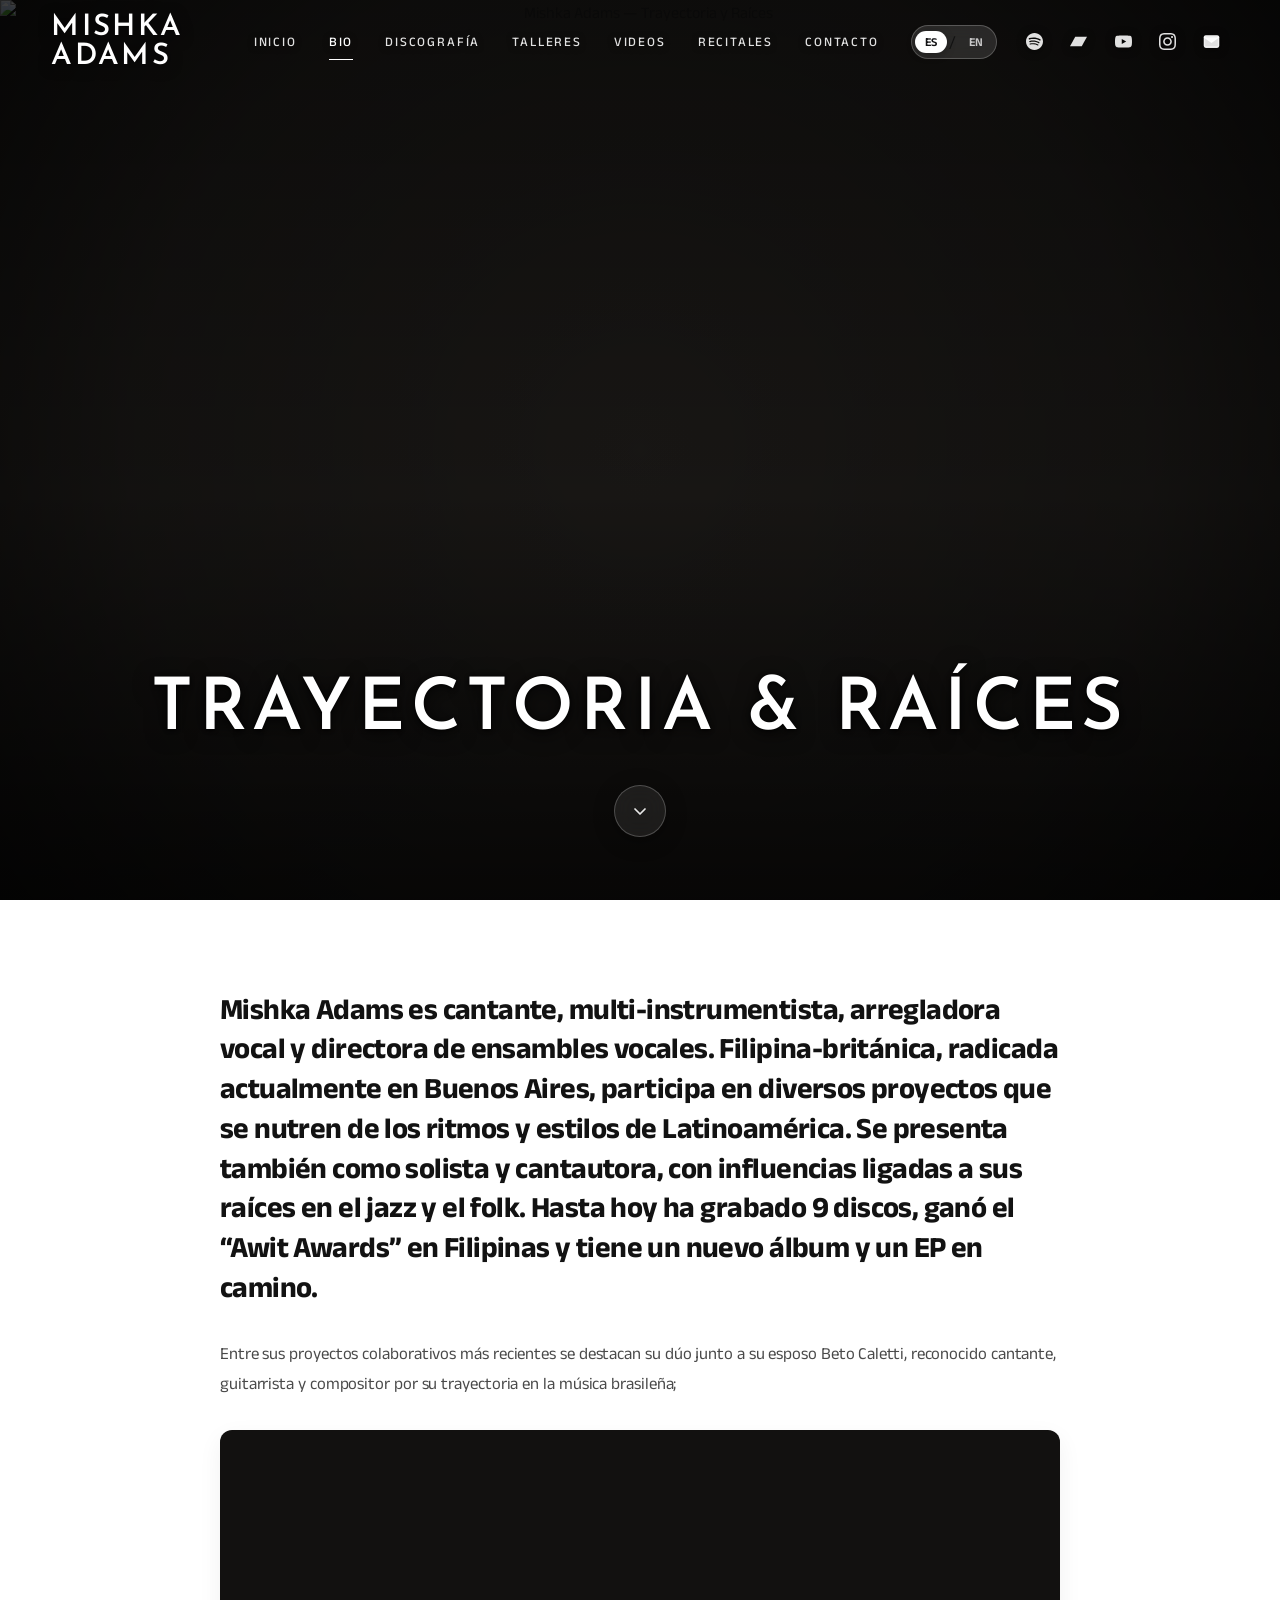
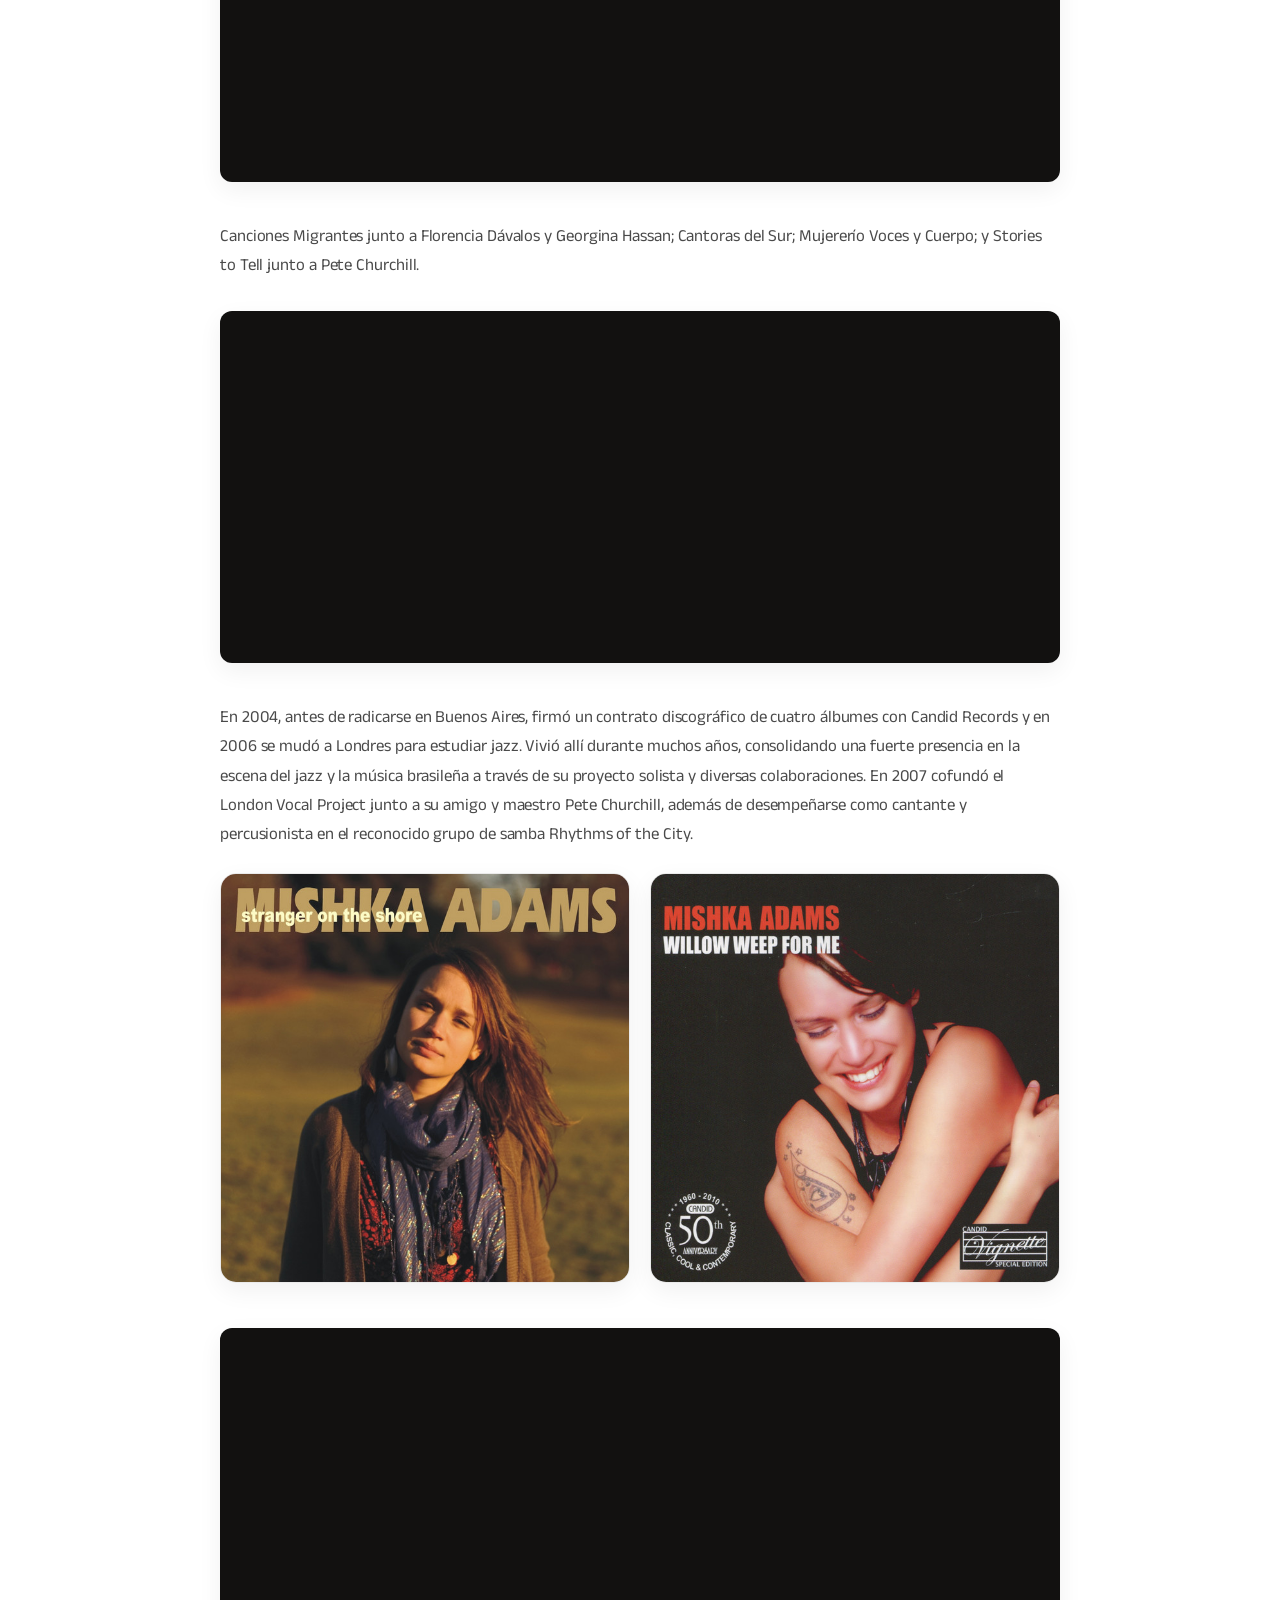
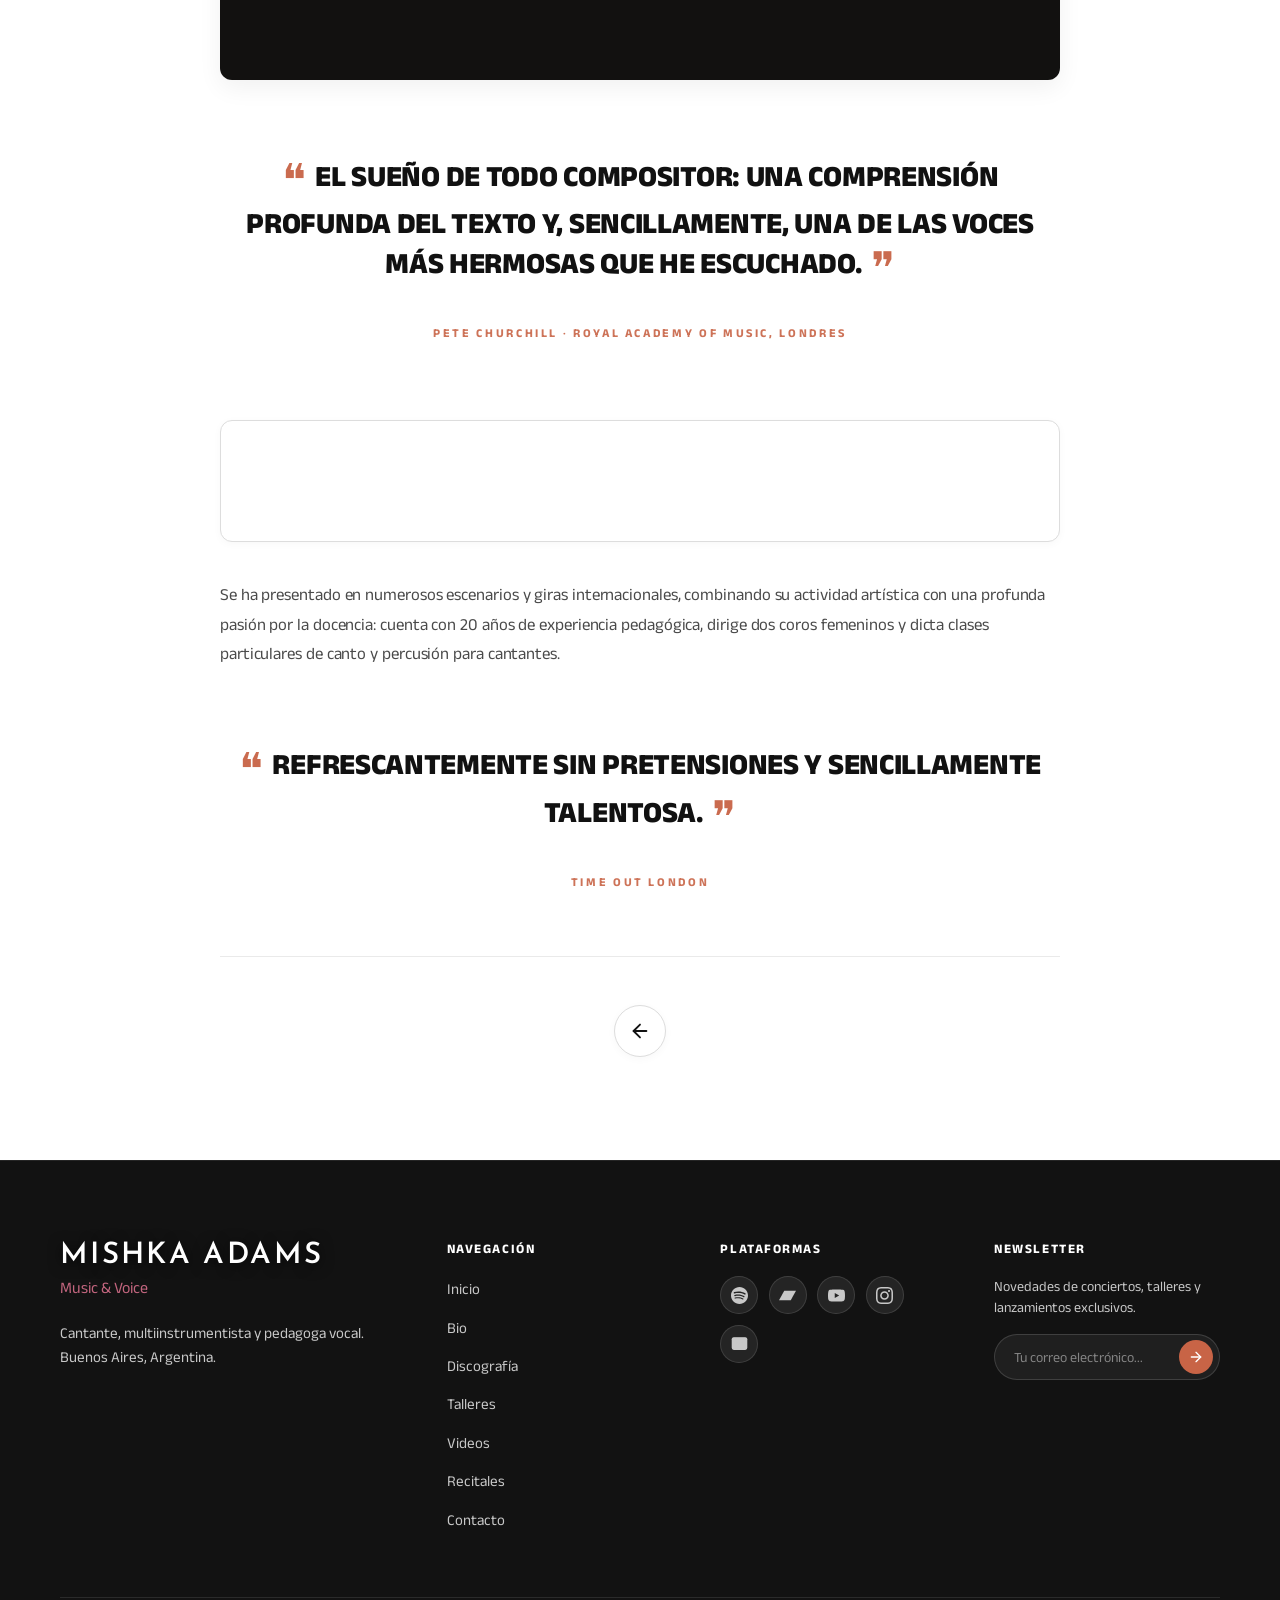
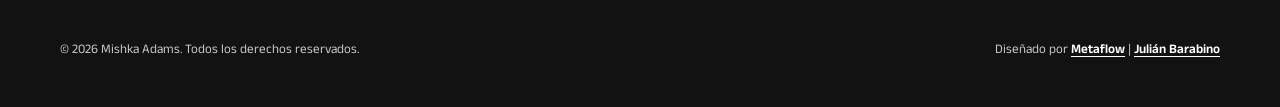
==== commit c4497e47: "feat: actualizar discografía, videos, ensambles y biografía oficial de Mishka Adams - Incorporar bio" ====
--- a/bio.html
+++ b/bio.html
@@ -217,7 +217,7 @@
         
         <!-- 1. Opening Lead Hook -->
         <p class="lead" data-i18n="bioLead">
-          Mishka Adams es una galardonada cantante, multiinstrumentista, arregladora vocal y directora de ensambles vocales filipino-británica, radicada actualmente en Buenos Aires, Argentina. Participa en diversos proyectos que se nutren de los ritmos y estilos de Latinoamérica, principalmente de Brasil, Argentina y Uruguay. A su vez, se presenta como solista y cantautora, con influencias ligadas a sus raíces en el jazz y el folk. Hasta la fecha ha grabado 9 discos, y tiene un nuevo álbum y un EP en camino.
+          Mishka Adams es cantante, multi-instrumentista, arregladora vocal y directora de ensambles vocales. Filipina-británica, radicada actualmente en Buenos Aires, participa en diversos proyectos que se nutren de los ritmos y estilos de Latinoamérica. Se presenta también como solista y cantautora, con influencias ligadas a sus raíces en el jazz y el folk. Hasta hoy ha grabado 9 discos, ganó el “Awit Awards” en Filipinas y tiene un nuevo álbum y un EP en camino.
         </p>
 
         <!-- 2. Duo with Beto Caletti -->
@@ -242,7 +242,7 @@
 
         <!-- 3. Collaborative Projects -->
         <p data-i18n="bioP1_collaborations">
-          Canciones Migrantes junto a Florencia Dávalos y Georgina Hassan, un trío vocal que reúne canciones sobre la inmigración de todo el mundo; Cantoras del Sur, un octeto vocal con percusión y acordeón; y Mujererío Voces y Cuerpo, un noneto a capela.
+          Canciones Migrantes junto a Florencia Dávalos y Georgina Hassan; Cantoras del Sur; Mujererío Voces y Cuerpo; y Stories to Tell junto a Pete Churchill.
         </p>
 
         <div class="bio-spotify-wrapper">
--- a/styles.css
+++ b/styles.css
@@ -284,7 +284,7 @@
   font-optical-sizing: auto;
   font-weight: 600;
   font-style: normal;
-  font-size: clamp(1.2rem, 1.8vw, 1.55rem);
+  font-size: clamp(1.4rem, 2.3vw, 1.95rem);
   color: #ffffff;
   letter-spacing: 0.08em;
   text-transform: uppercase;
@@ -2282,6 +2282,15 @@
   }
 }
 
+.disco-player-desc {
+  font-size: 0.88rem;
+  line-height: 1.55;
+  color: var(--text-secondary);
+  margin-top: 0.5rem;
+  padding: 0 0.15rem;
+  flex-grow: 1;
+}
+
 /* Album Archive Catalog (Immediately below central players - Seamless flow) */
 .disco-covers-section {
   border-top: 1px solid var(--border-subtle);
@@ -2290,11 +2299,18 @@
 
 .disco-catalog-grid {
   display: grid;
-  grid-template-columns: repeat(3, 1fr);
-  gap: clamp(1.25rem, 2.5vw, 2rem);
-}
-
-@media (max-width: 960px) {
+  grid-template-columns: repeat(4, 1fr);
+  gap: clamp(1.2rem, 2vw, 1.75rem);
+}
+
+@media (max-width: 1120px) {
+  .disco-catalog-grid {
+    grid-template-columns: repeat(3, 1fr);
+    gap: 1.5rem;
+  }
+}
+
+@media (max-width: 860px) {
   .disco-catalog-grid {
     grid-template-columns: repeat(2, 1fr);
     gap: 1.5rem;
@@ -2655,6 +2671,35 @@
   font-size: 0.86rem;
   color: var(--text-secondary);
   line-height: 1.5;
+}
+
+.video-card-subtitle {
+  font-size: 0.84rem;
+  color: var(--accent-rose);
+  font-weight: 500;
+  letter-spacing: 0.02em;
+}
+
+/* Vocal Ensembles Showcase (talleres.html) */
+.ensembles-showcase {
+  border-top: 1px solid var(--border-subtle);
+  padding-top: clamp(3.5rem, 6vw, 5rem);
+  margin-top: clamp(3.5rem, 6vw, 5rem);
+}
+
+.ensembles-videos-grid {
+  display: grid;
+  grid-template-columns: repeat(2, 1fr);
+  gap: clamp(1.25rem, 2.5vw, 2rem);
+  max-width: 960px;
+  margin: 0 auto;
+}
+
+@media (max-width: 768px) {
+  .ensembles-videos-grid {
+    grid-template-columns: 1fr;
+    max-width: 540px;
+  }
 }
 
 .videos-footer-actions {
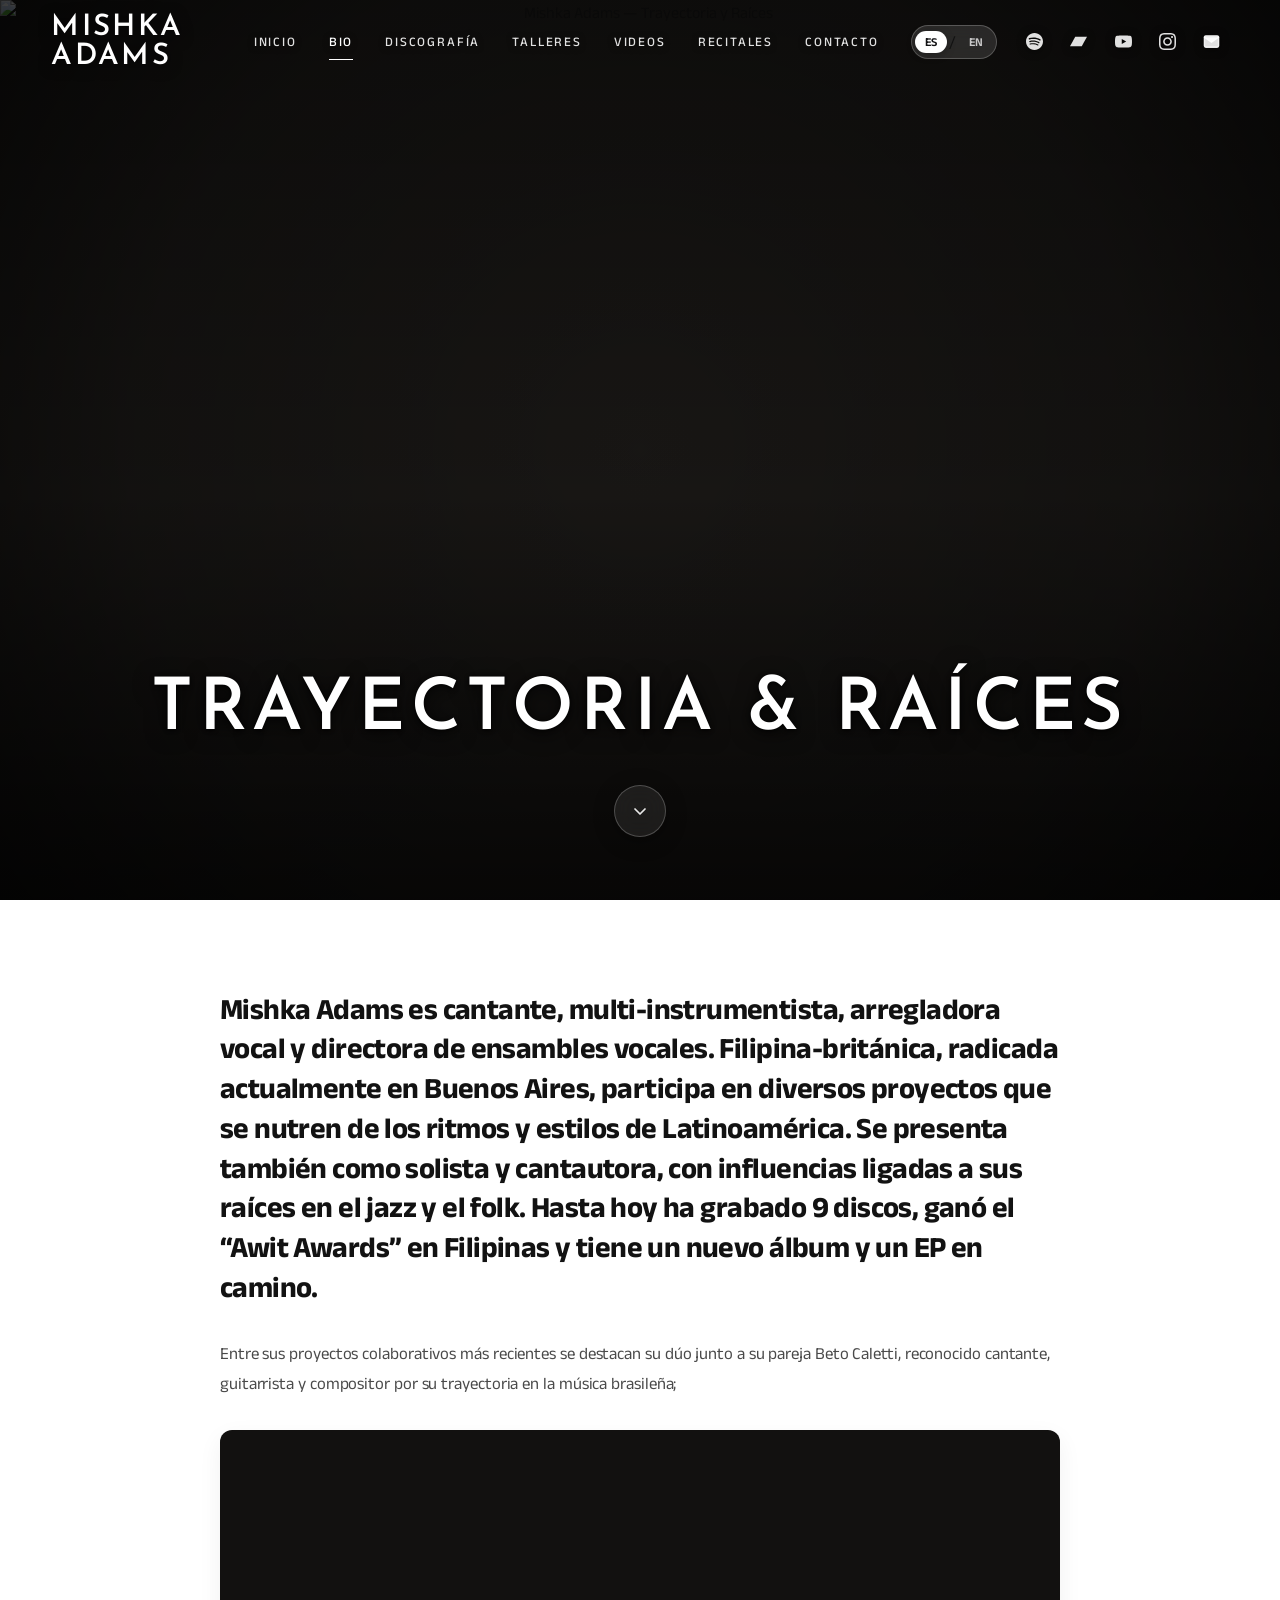
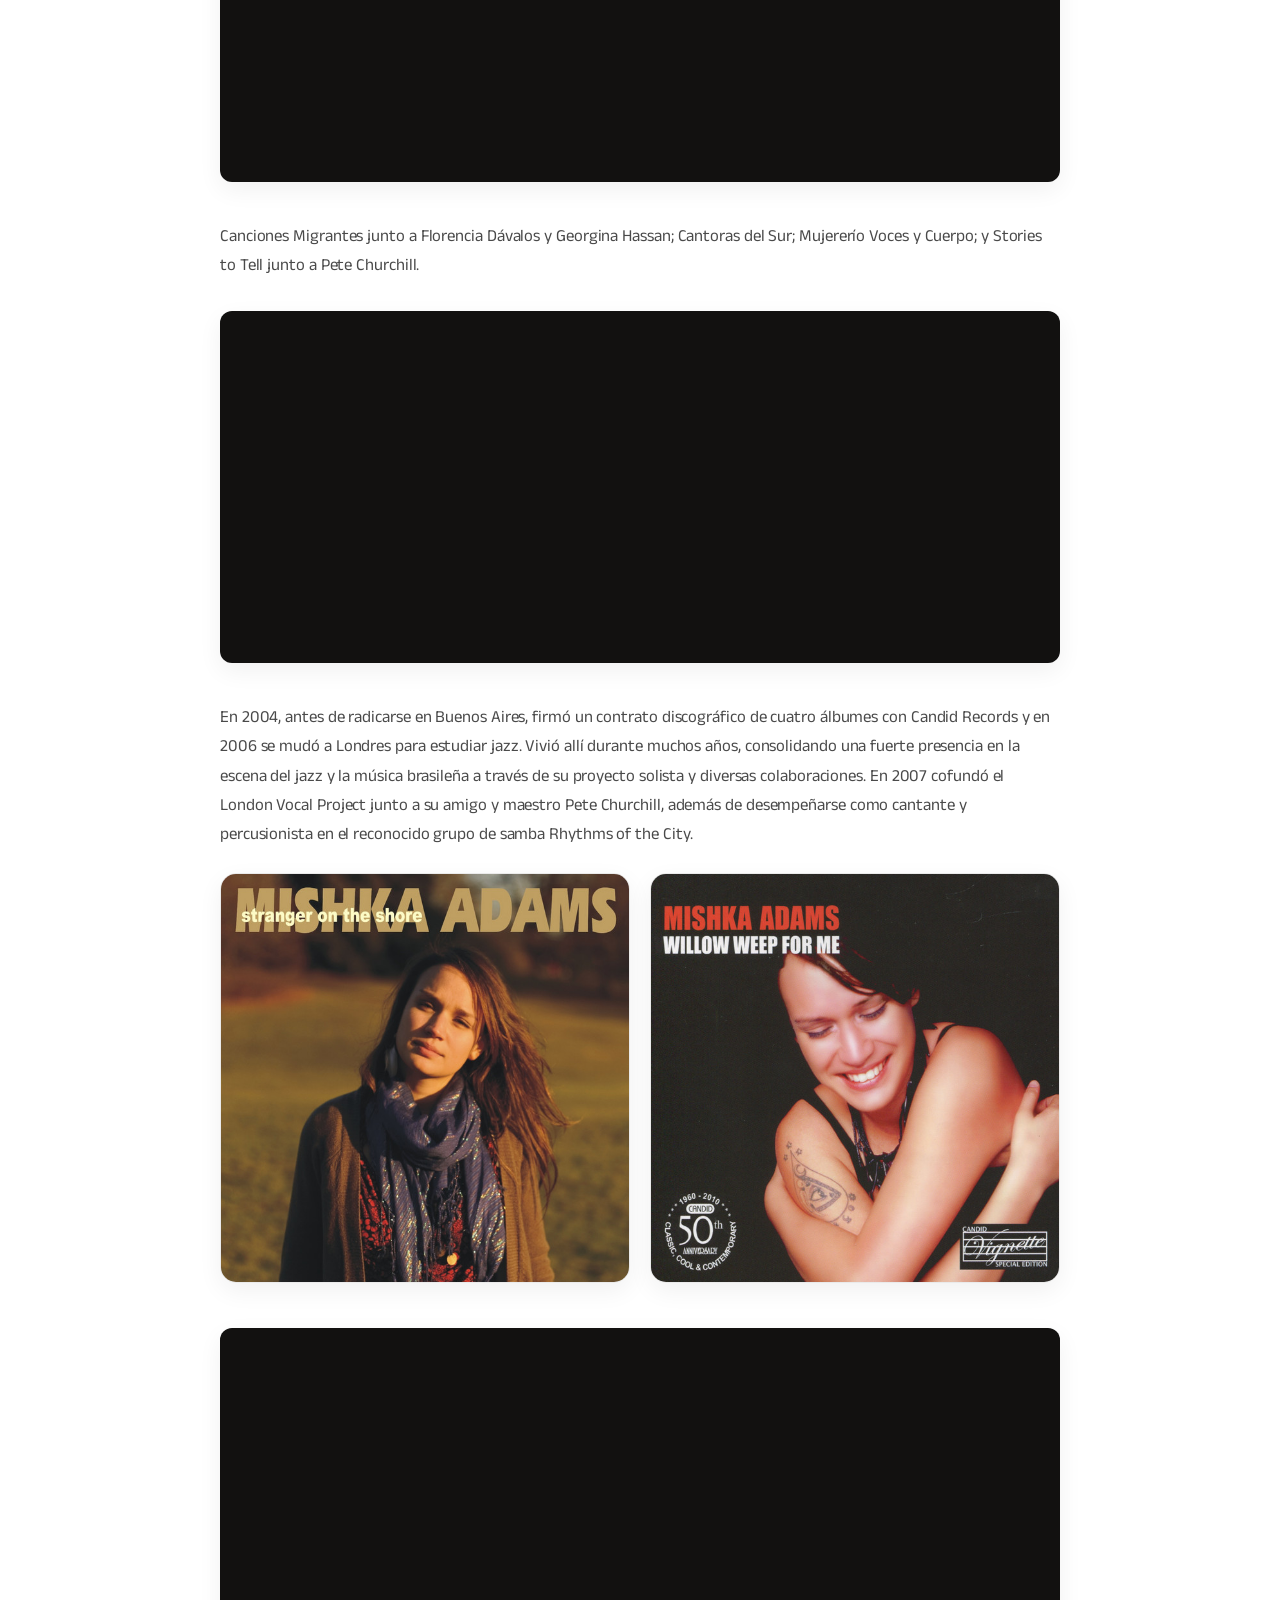
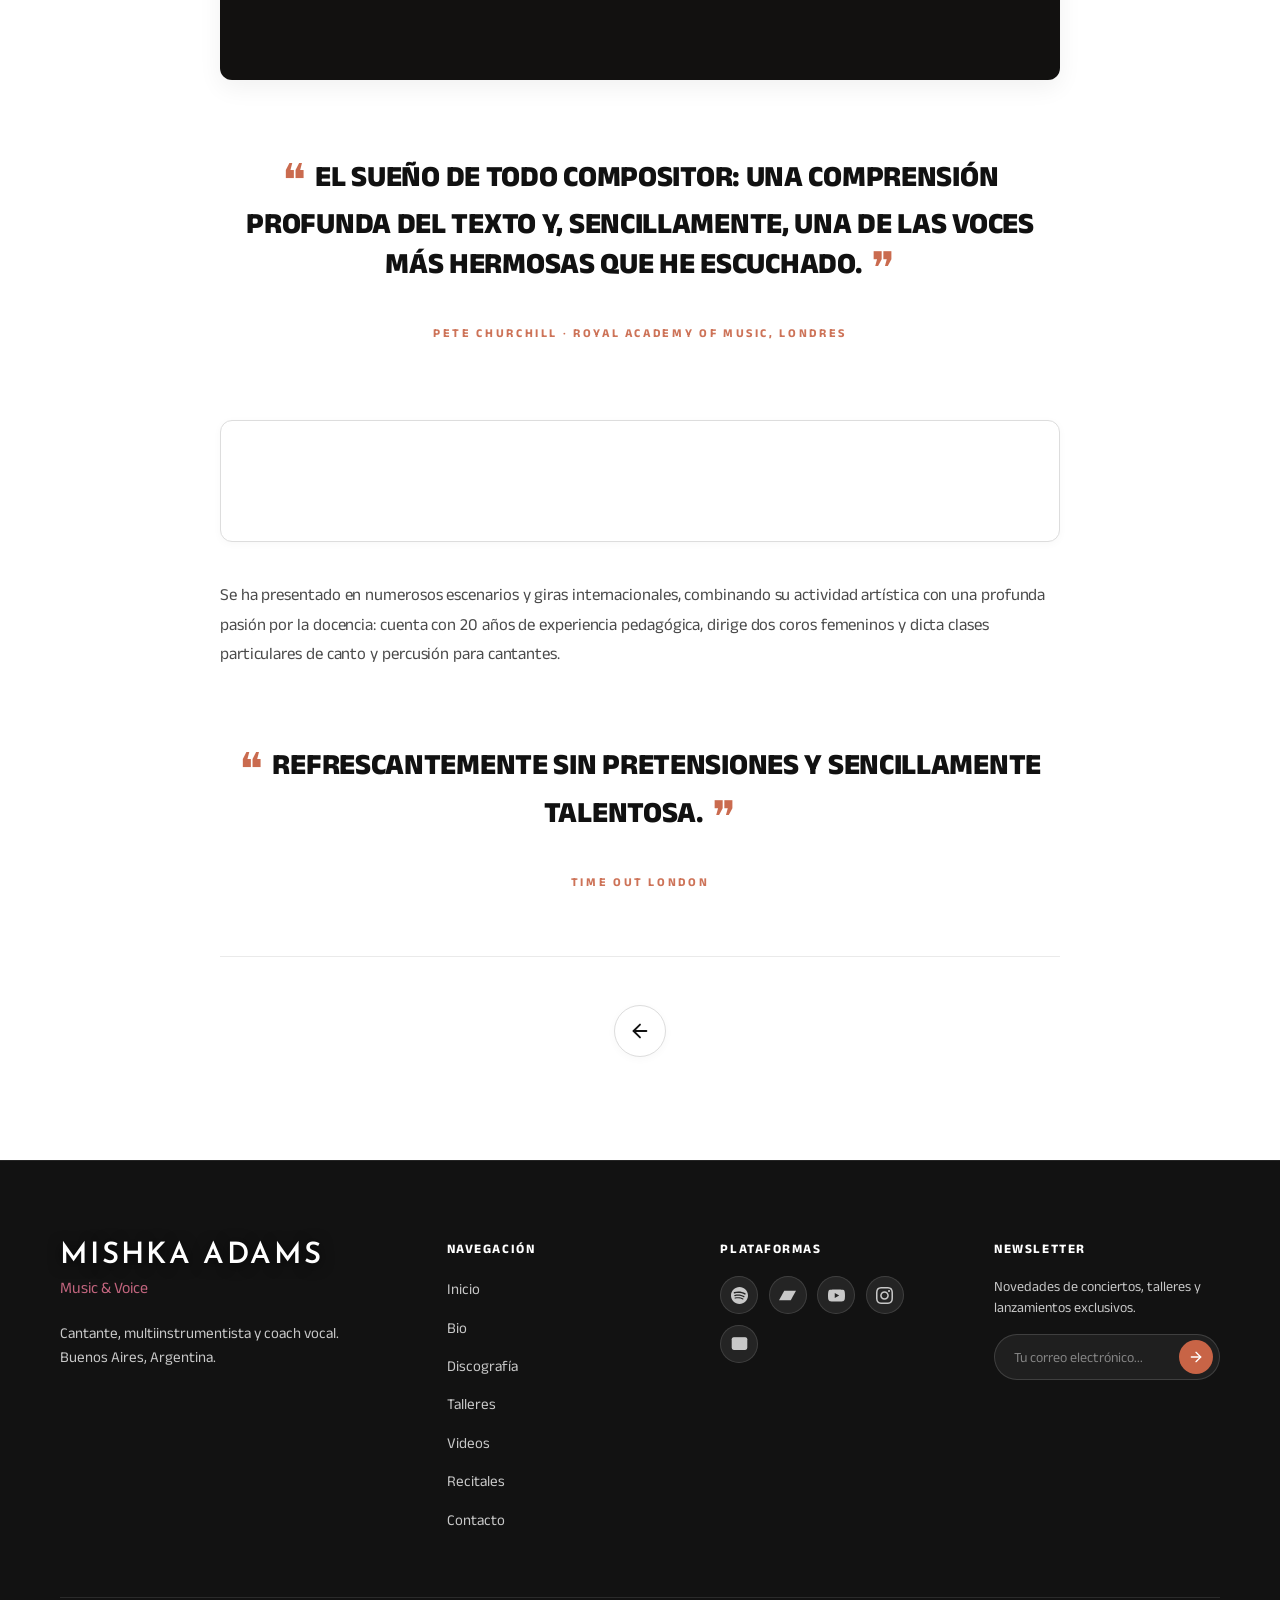
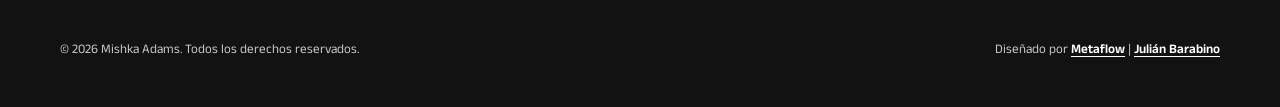
==== commit 7b920ad5: "feat: incorporar correcciones editoriales de Mishka, foto de ensambles, link de prensa y navbar en c" ====
--- a/bio.html
+++ b/bio.html
@@ -222,7 +222,7 @@
 
         <!-- 2. Duo with Beto Caletti -->
         <p data-i18n="bioP1_duo">
-          Entre sus proyectos colaborativos más recientes se destacan su dúo junto a su esposo Beto Caletti, reconocido cantante, guitarrista y compositor por su trayectoria en la música brasileña;
+          Entre sus proyectos colaborativos más recientes se destacan su dúo junto a su pareja Beto Caletti, reconocido cantante, guitarrista y compositor por su trayectoria en la música brasileña;
         </p>
 
         <!-- Spotify Player -->
@@ -360,7 +360,7 @@
           <span class="brand-name">Mishka Adams</span>
           <span class="brand-subtitle" style="display: block; margin-top: 4px;">Music & Voice</span>
           <p class="footer-brand-desc" data-i18n="footerBrandDesc">
-            Cantante, multiinstrumentista y docente vocal. Buenos Aires, Argentina.
+            Cantante, multiinstrumentista y coach vocal. Buenos Aires, Argentina.
           </p>
         </div>
 
--- a/styles.css
+++ b/styles.css
@@ -257,6 +257,20 @@
   transform: translateY(-100%);
   opacity: 0;
   pointer-events: none;
+}
+
+/* Dedicated Header Background exclusively for Contact Page */
+body.page-contacto .site-header {
+  background-color: rgba(18, 18, 18, 0.96);
+  backdrop-filter: blur(16px);
+  -webkit-backdrop-filter: blur(16px);
+  border-bottom: 1px solid rgba(255, 255, 255, 0.1);
+  box-shadow: 0 4px 20px rgba(0, 0, 0, 0.12);
+}
+
+body.page-contacto .brand-name,
+body.page-contacto .nav-link {
+  text-shadow: none;
 }
 
 
@@ -2195,7 +2209,9 @@
   font-style: italic;
   padding-top: 1.25rem;
   border-top: 1px solid var(--border-subtle);
-  color: var(--text-muted);
+  color: var(--text-secondary);
+  font-size: 1.05rem;
+  line-height: 1.7;
 }
 
 /* 2. Discography Section (3 Central Players & Album Covers Archive) */
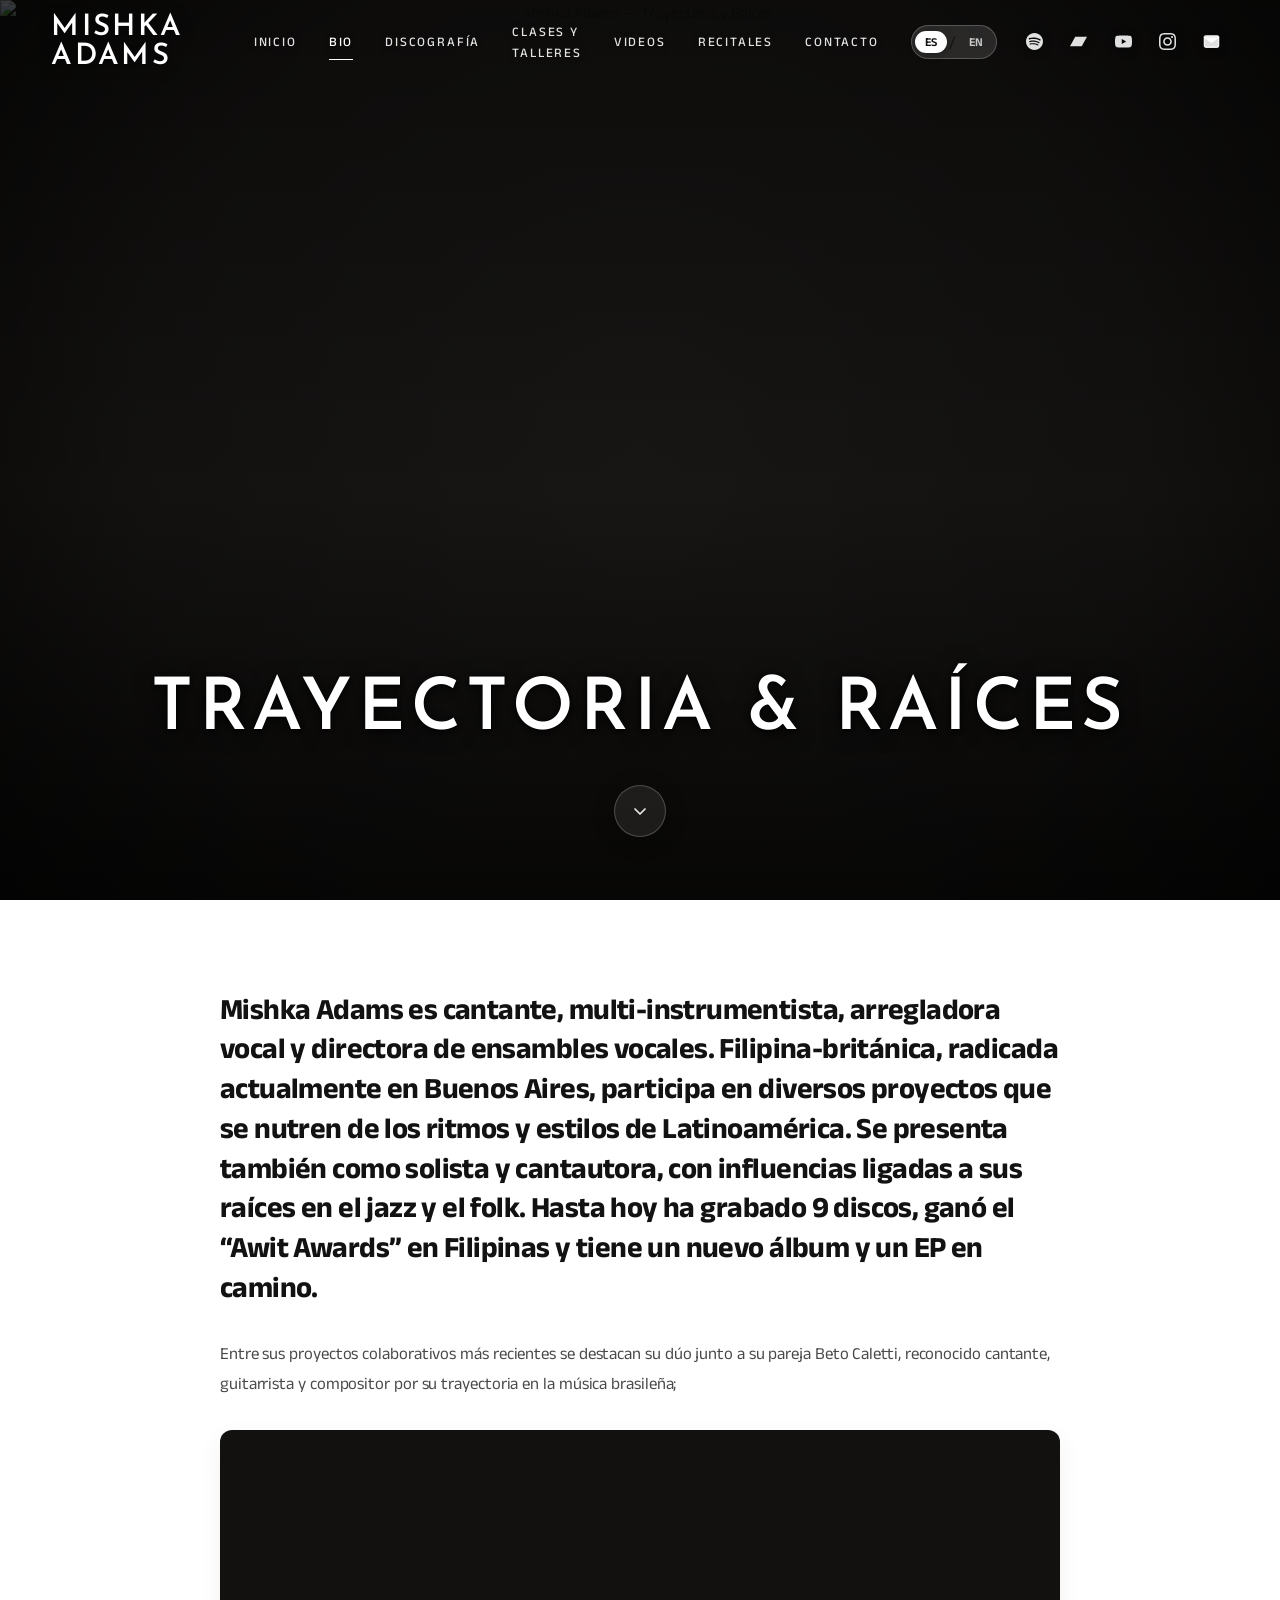
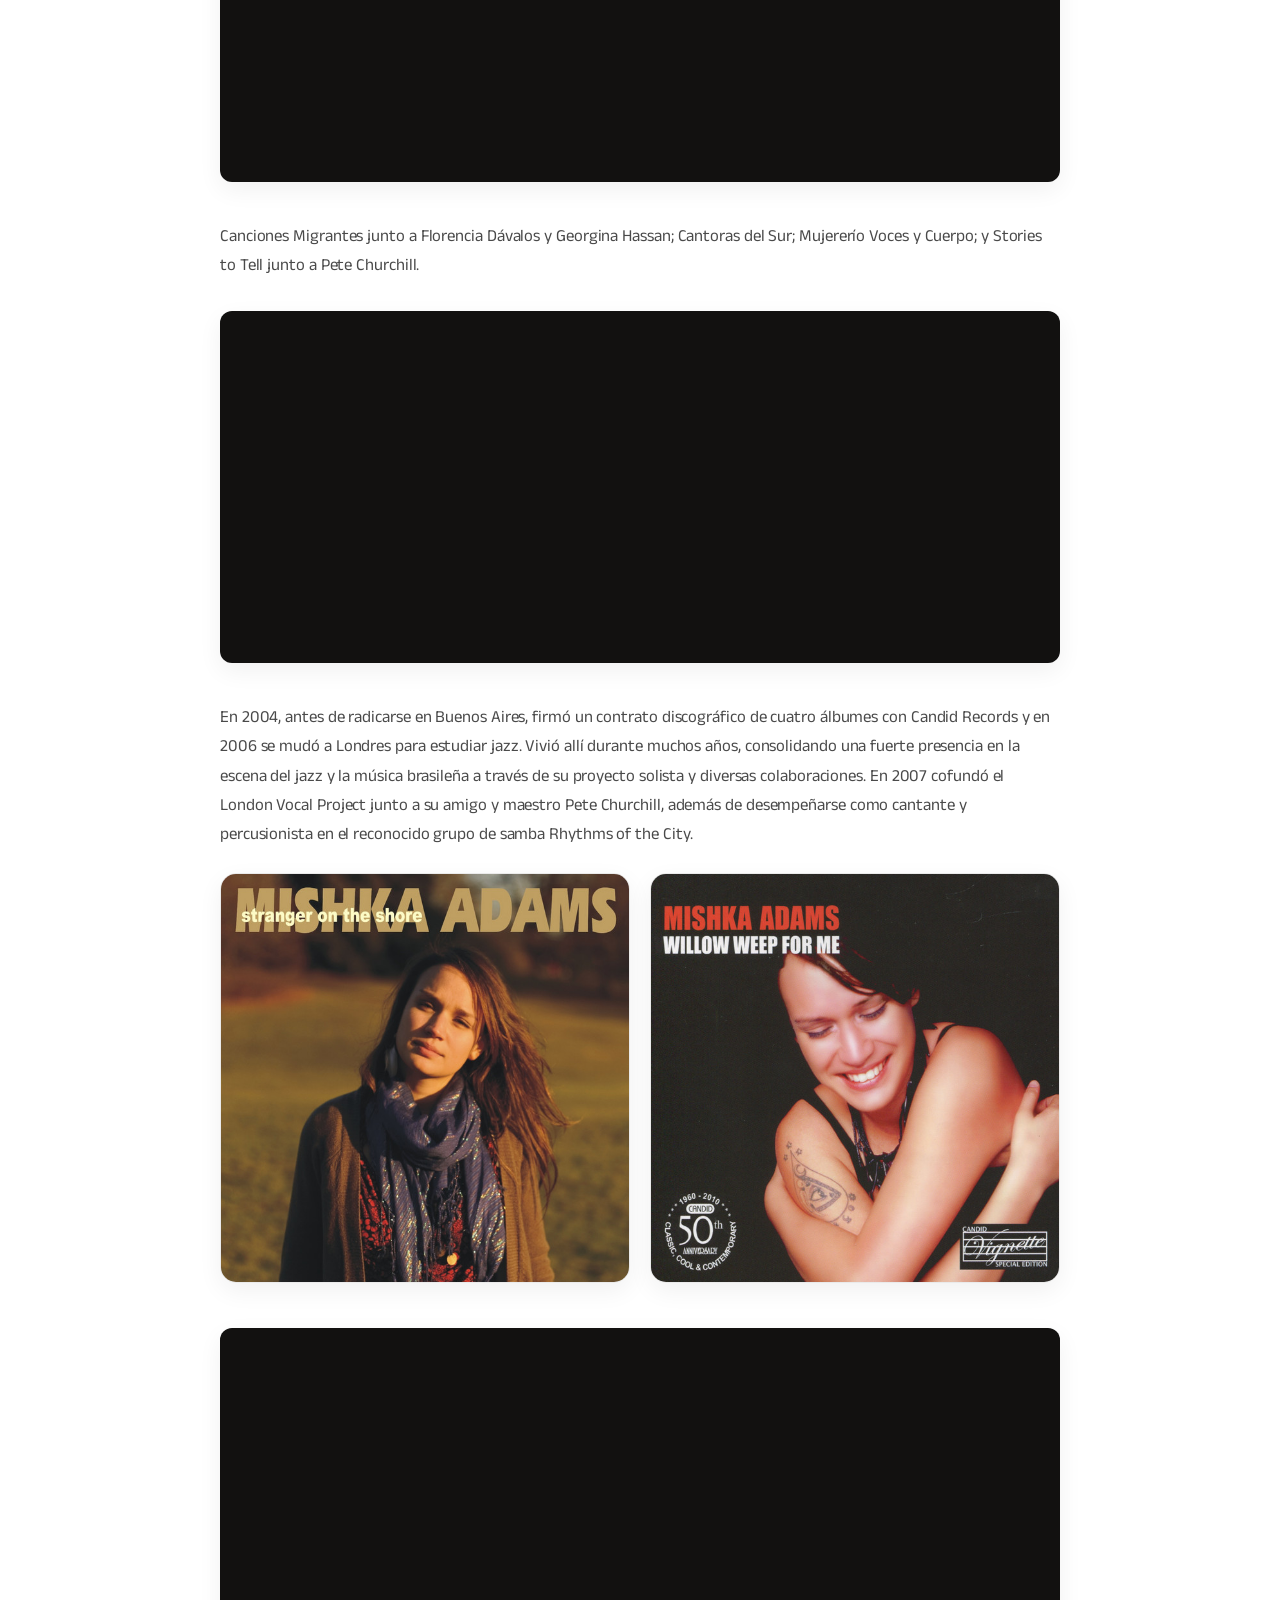
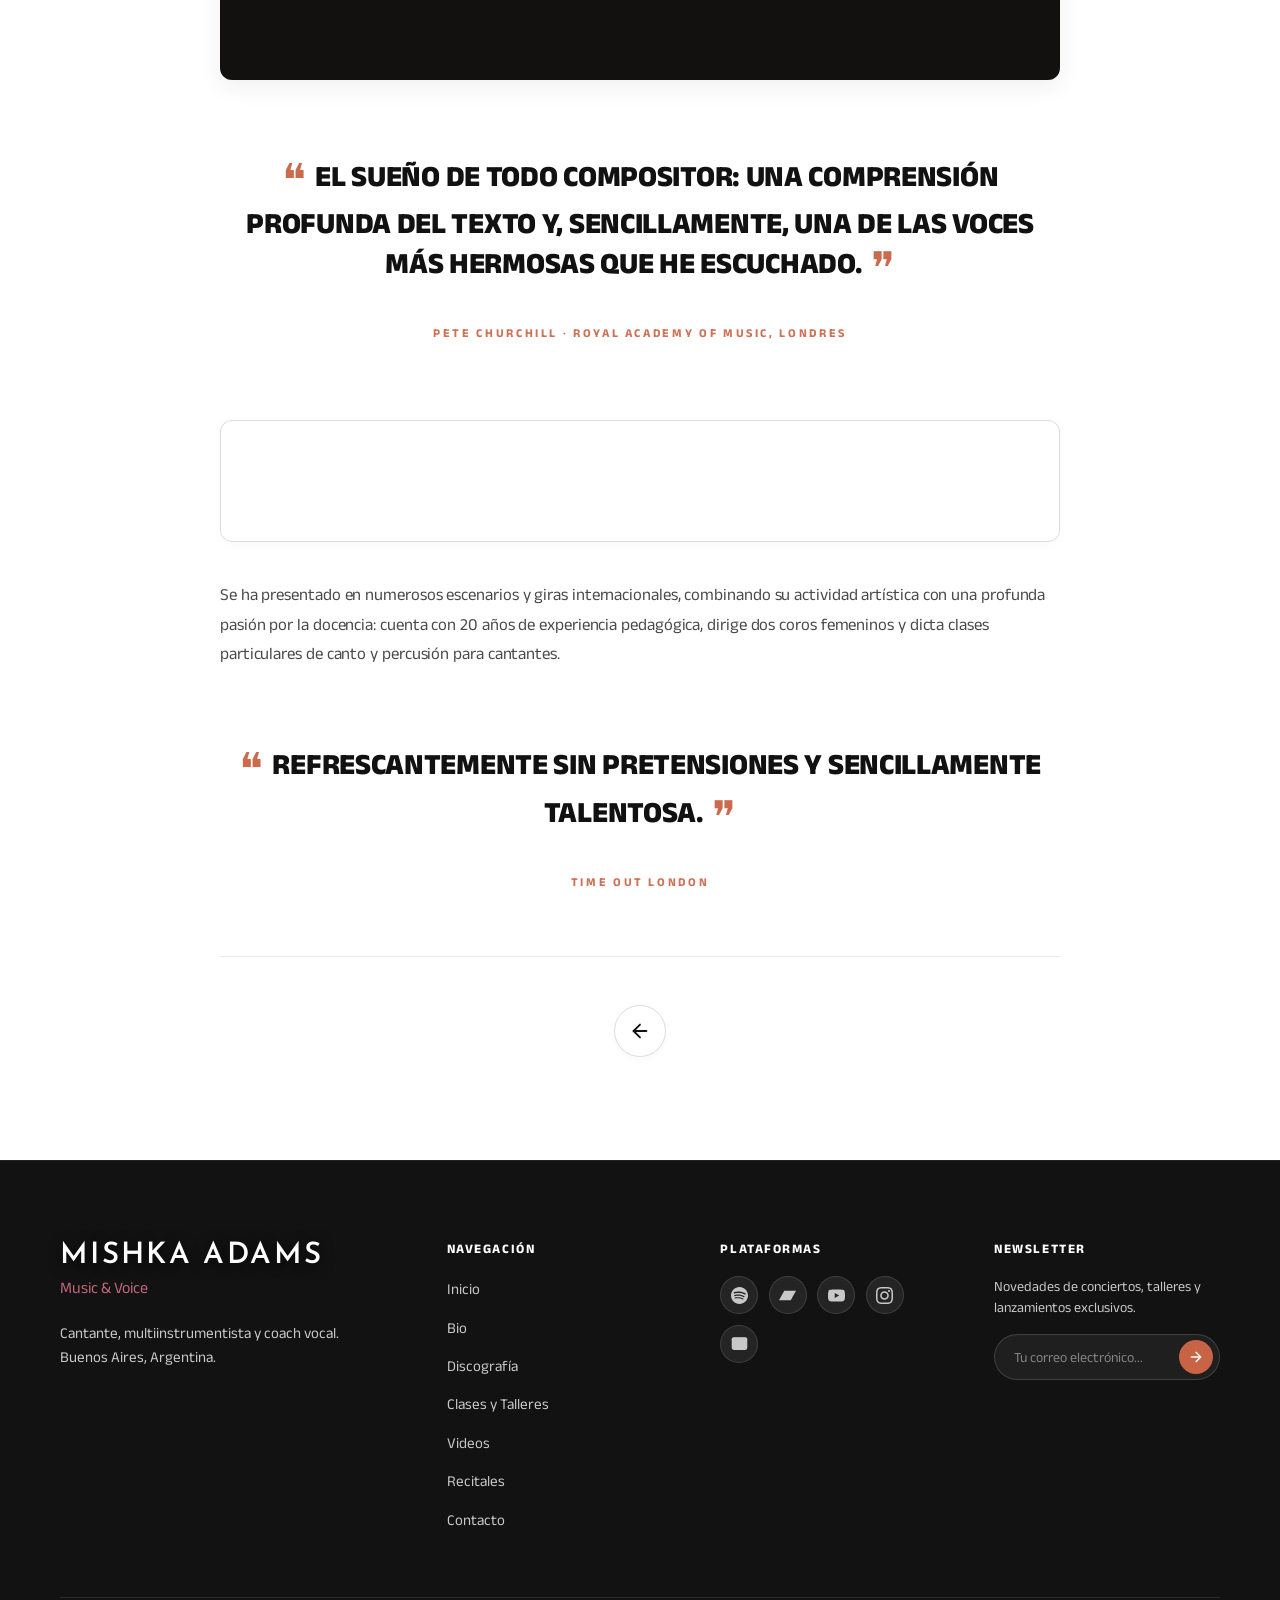
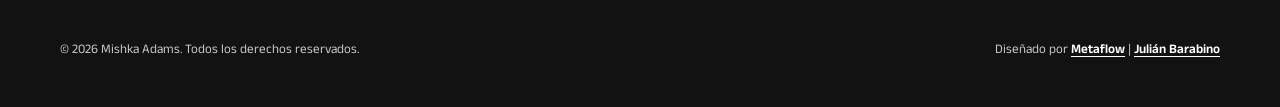
==== commit 5a32cf6c: "fix(copy): aplicar correcciones editoriales y traducciones bilingües en landing, bio y talleres" ====
--- a/bio.html
+++ b/bio.html
@@ -82,7 +82,7 @@
           <a href="index.html" class="nav-link" data-i18n="navHome">Inicio</a>
           <a href="bio.html" class="nav-link active" data-i18n="navBio">Bio</a>
           <a href="index.html#discografia" class="nav-link" data-i18n="navDisco">Discografía</a>
-          <a href="talleres.html" class="nav-link" data-i18n="navTeaching">Talleres</a>
+          <a href="talleres.html" class="nav-link" data-i18n="navTeaching">Clases y Talleres</a>
           <a href="index.html#videos" class="nav-link" data-i18n="navVideos">Videos</a>
           <a href="index.html#recitales" class="nav-link" data-i18n="navShows">Recitales</a>
           <a href="contacto.html" class="nav-link" data-i18n="navContact">Contacto</a>
@@ -371,7 +371,7 @@
             <li><a href="index.html" class="footer-link" data-i18n="navHome">Inicio</a></li>
             <li><a href="bio.html" class="footer-link" data-i18n="navBio">Bio</a></li>
             <li><a href="index.html#discografia" class="footer-link" data-i18n="navDisco">Discografía</a></li>
-            <li><a href="talleres.html" class="footer-link" data-i18n="navTeaching">Talleres</a></li>
+            <li><a href="talleres.html" class="footer-link" data-i18n="navTeaching">Clases y Talleres</a></li>
             <li><a href="index.html#videos" class="footer-link" data-i18n="navVideos">Videos</a></li>
             <li><a href="index.html#recitales" class="footer-link" data-i18n="navShows">Recitales</a></li>
             <li><a href="contacto.html" class="footer-link" data-i18n="navContact">Contacto</a></li>
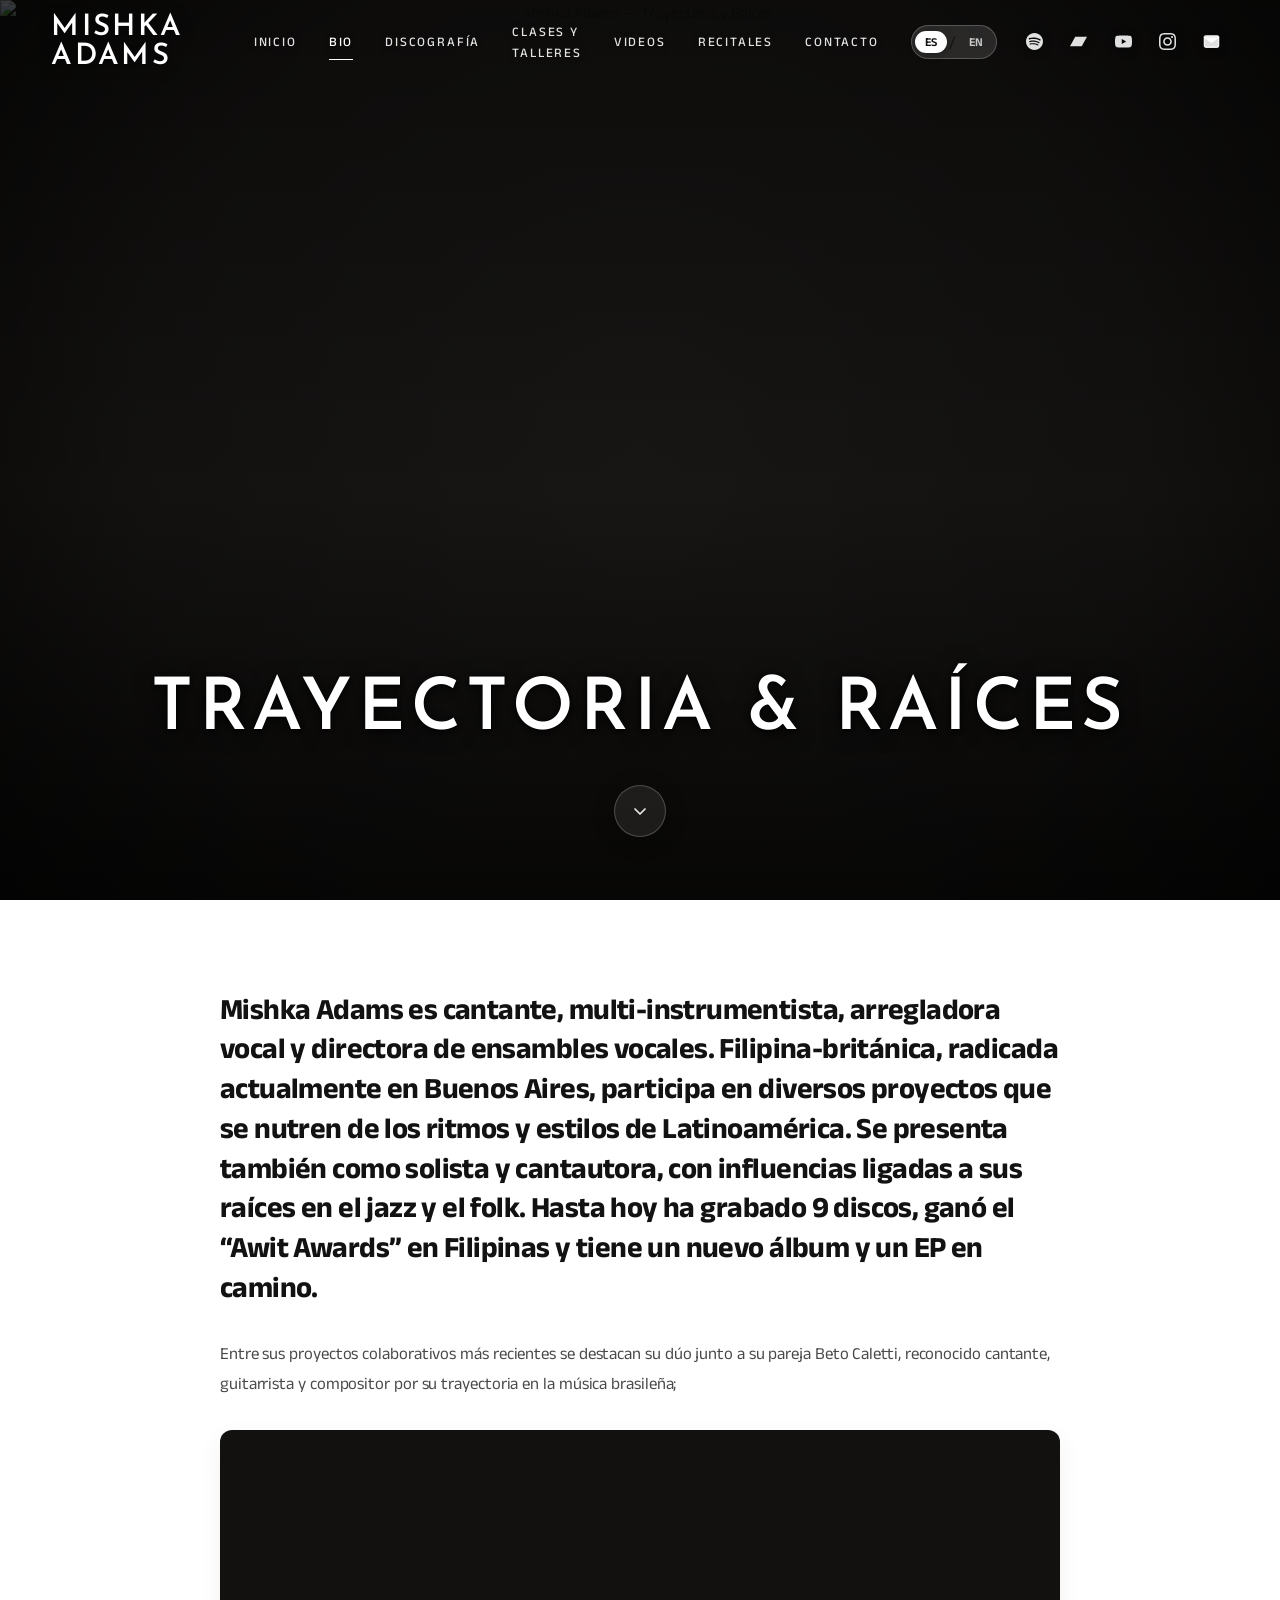
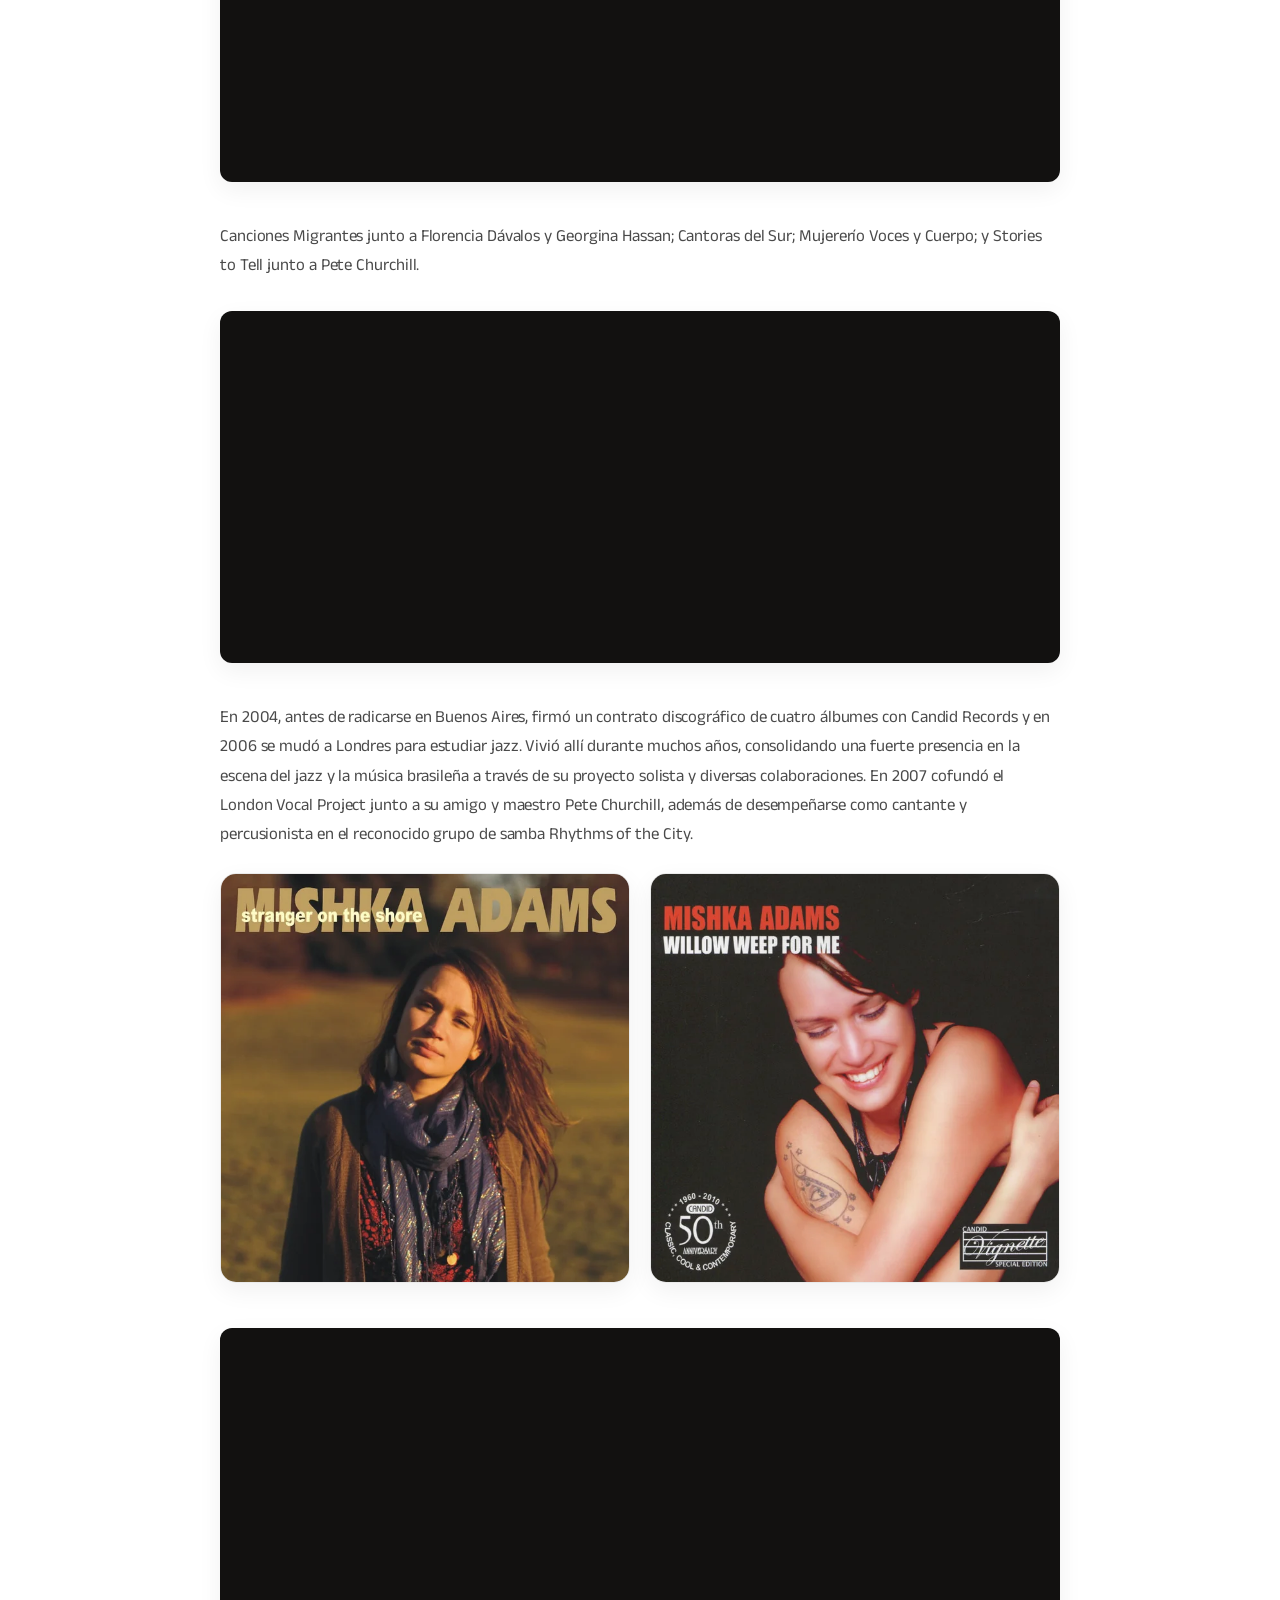
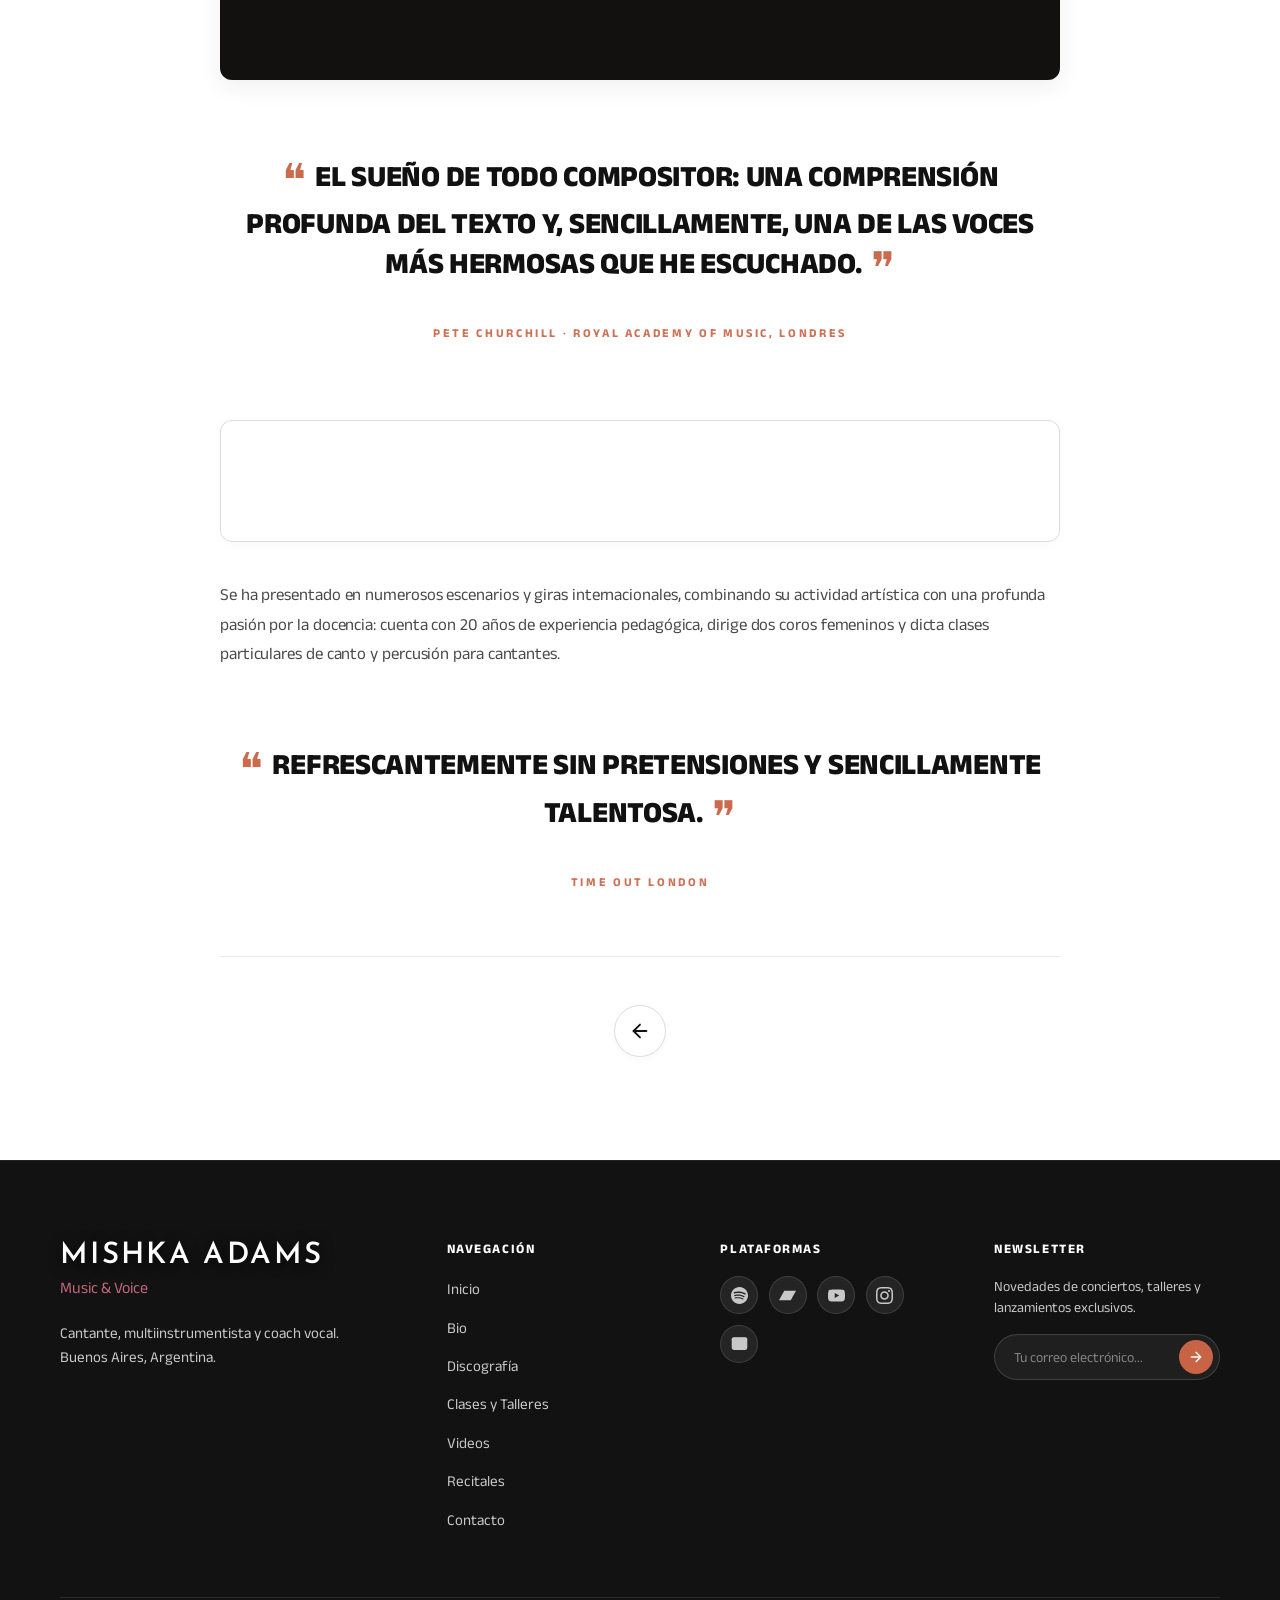
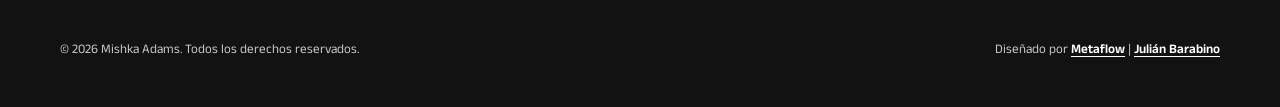
==== commit a9ed0fec: "perf(media): convert discography and teaching cards to optimized webp" ====
--- a/bio.html
+++ b/bio.html
@@ -267,10 +267,10 @@
         <!-- 5. Solo Albums Artwork Diptych (1:1 Aspect Ratio) -->
         <div class="bio-diptych">
           <div class="bio-diptych-frame">
-            <img src="albumes/MishkaAdams_solista.png" alt="Mishka Adams — Álbum Solista" class="bio-diptych-img" loading="lazy" />
+            <img src="albumes/MishkaAdams_solista.webp" alt="Mishka Adams — Álbum Solista" class="bio-diptych-img" loading="lazy" />
           </div>
           <div class="bio-diptych-frame">
-            <img src="albumes/MishkaAdams_solista_2.png" alt="Mishka Adams — Álbum Solista" class="bio-diptych-img" loading="lazy" />
+            <img src="albumes/MishkaAdams_solista_2.webp" alt="Mishka Adams — Álbum Solista" class="bio-diptych-img" loading="lazy" />
           </div>
         </div>
 
--- a/styles.css
+++ b/styles.css
@@ -1459,17 +1459,35 @@
   background-color: #b55d40;
 }
 
+.footer-submit-btn:disabled,
+.newsletter-submit:disabled {
+  opacity: 0.5;
+  cursor: not-allowed;
+  pointer-events: none;
+  transform: none;
+}
+
 .newsletter-feedback {
-  margin-top: 0.75rem;
-  font-size: 0.8125rem;
+  margin-top: 0.85rem;
+  font-size: 0.875rem;
+  font-weight: 500;
+  line-height: 1.45;
   min-height: 1.25rem;
 }
 
 .newsletter-feedback.success {
-  color: #a3e635;
+  color: #1e7048;
+}
+
+.site-footer .newsletter-feedback.success {
+  color: #4ade80;
 }
 
 .newsletter-feedback.error {
+  color: #b91c1c;
+}
+
+.site-footer .newsletter-feedback.error {
   color: #f87171;
 }
 
@@ -2629,6 +2647,13 @@
   border-bottom: 1px solid var(--border-subtle);
 }
 
+.section-videos .section-subtitle,
+.section-gigs .section-subtitle,
+.ensembles-showcase .section-subtitle {
+  margin-left: auto;
+  margin-right: auto;
+}
+
 .videos-grid {
   display: grid;
   grid-template-columns: repeat(3, 1fr);
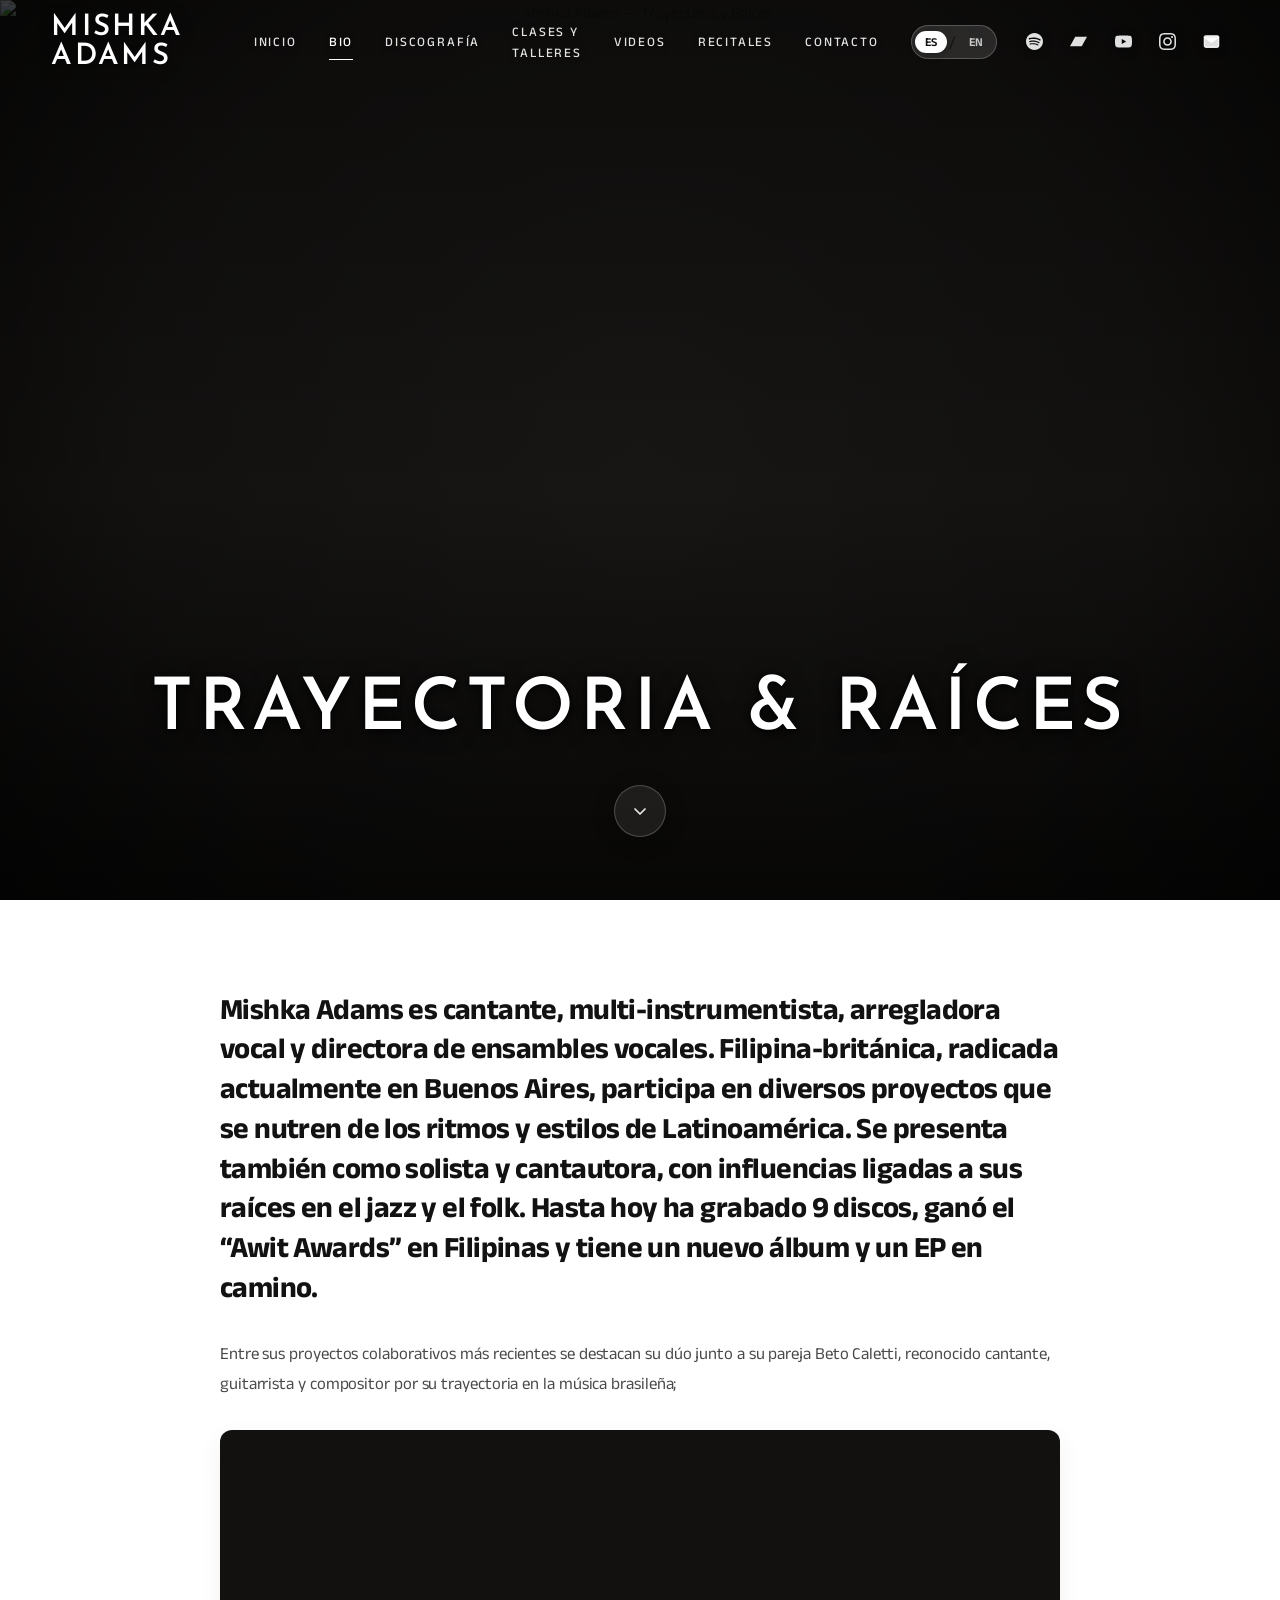
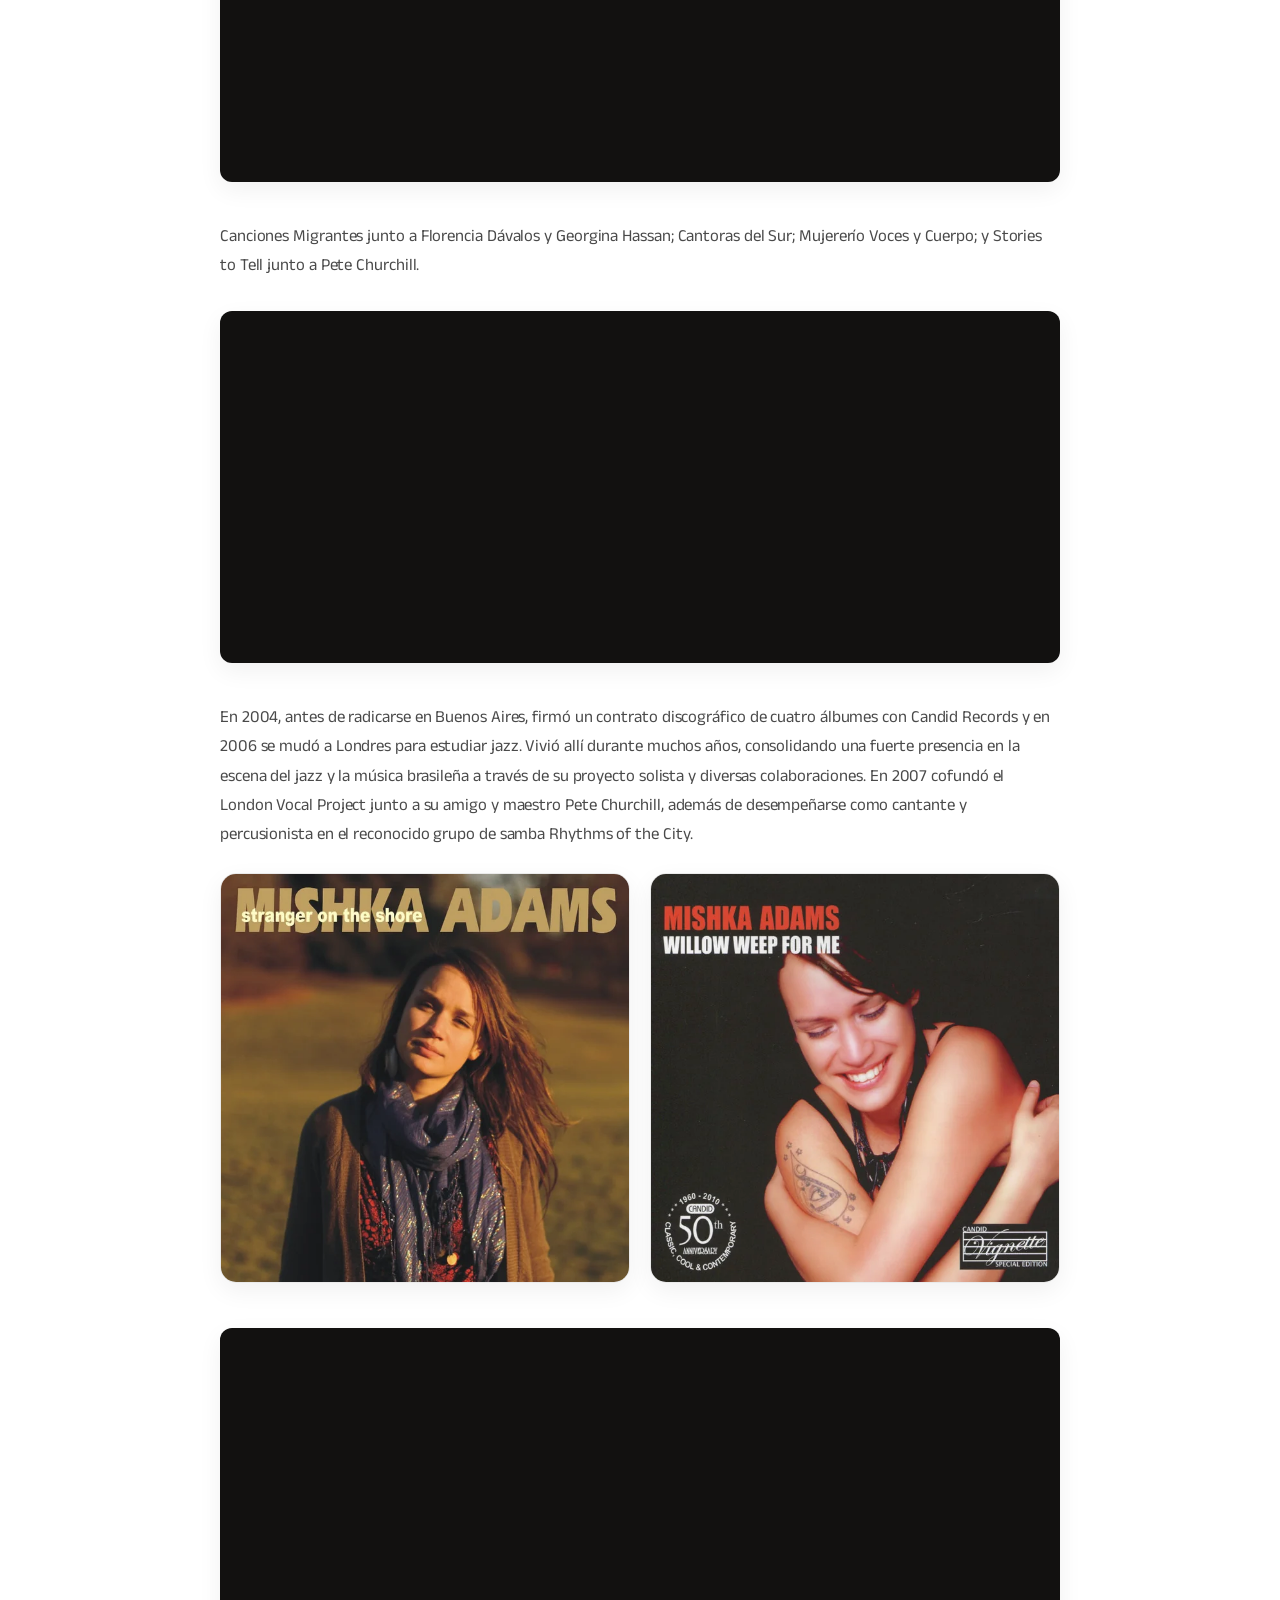
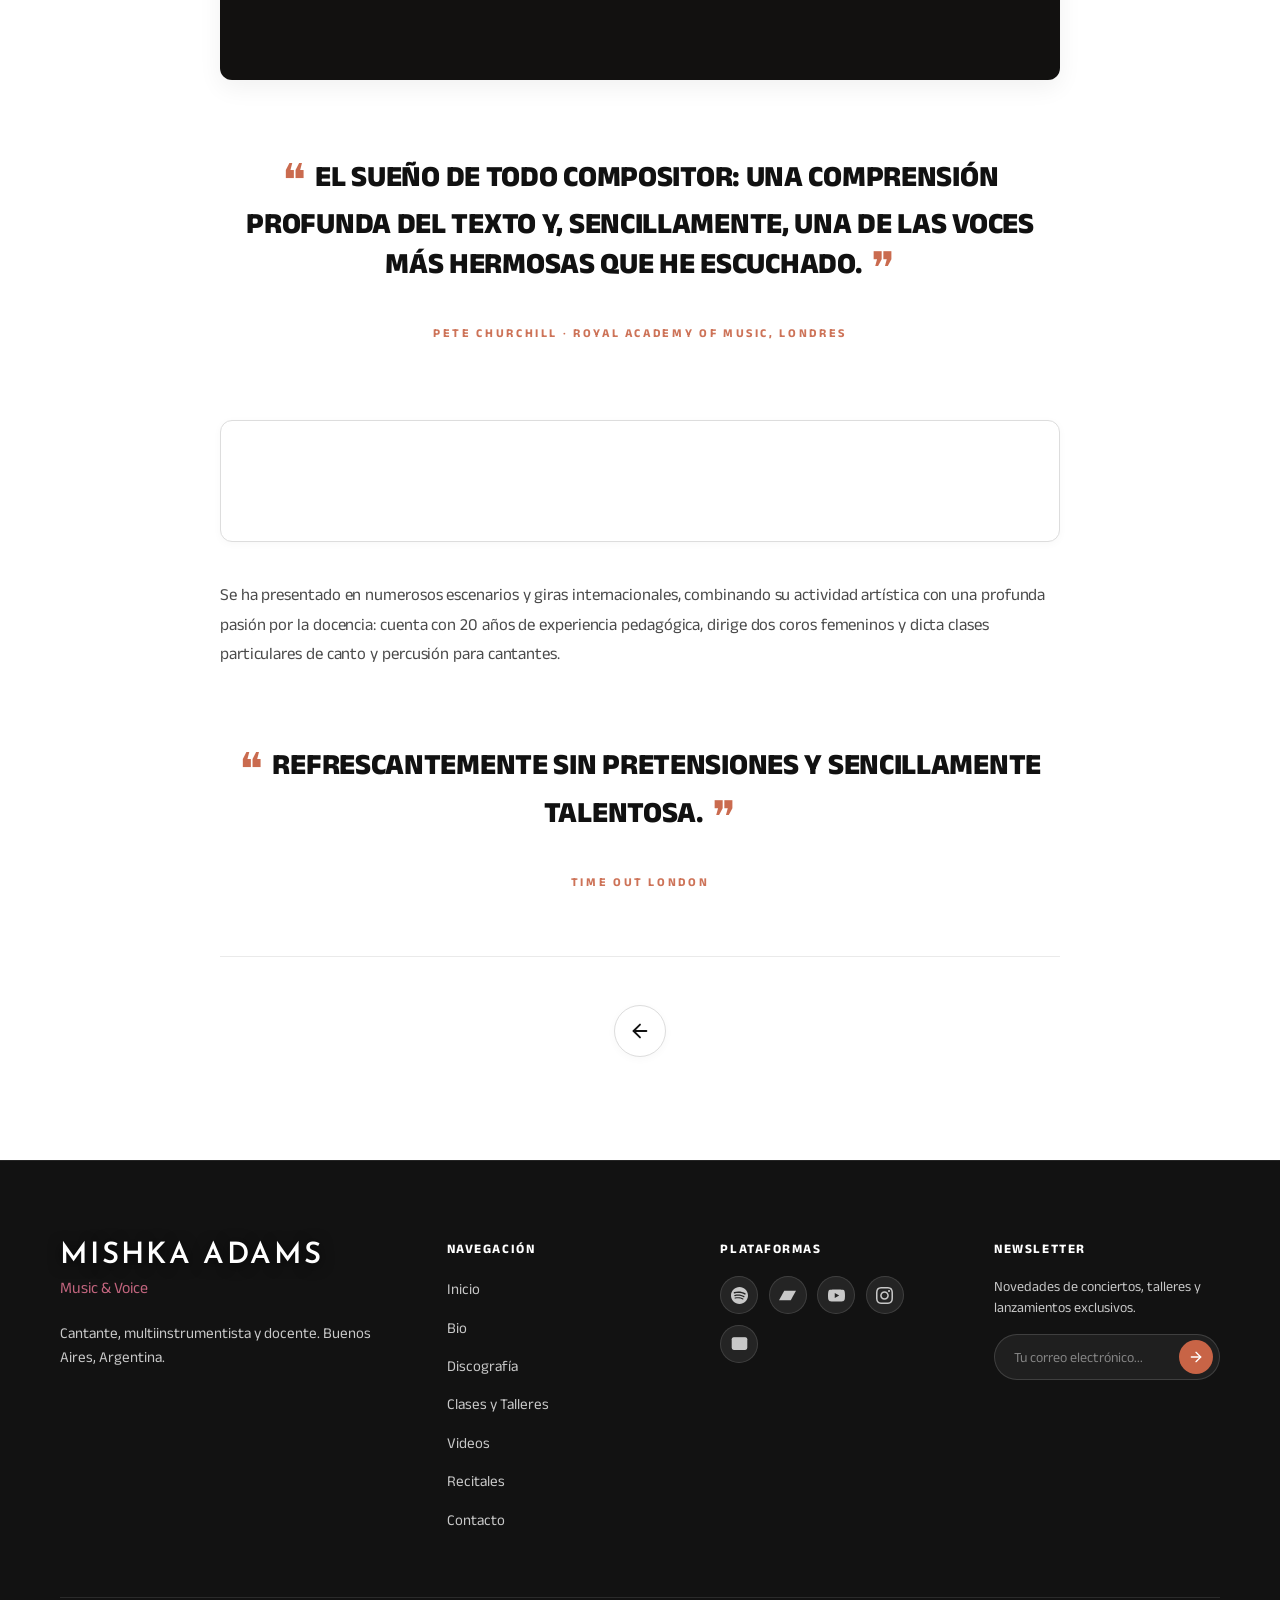
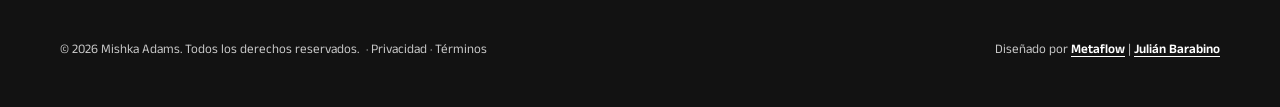
==== commit 0bc4084a: "fix(copy): update educator terminology, bio edits, and Ben Barritt album title" ====
--- a/bio.html
+++ b/bio.html
@@ -360,7 +360,7 @@
           <span class="brand-name">Mishka Adams</span>
           <span class="brand-subtitle" style="display: block; margin-top: 4px;">Music & Voice</span>
           <p class="footer-brand-desc" data-i18n="footerBrandDesc">
-            Cantante, multiinstrumentista y coach vocal. Buenos Aires, Argentina.
+            Cantante, multiinstrumentista y docente. Buenos Aires, Argentina.
           </p>
         </div>
 
@@ -444,6 +444,10 @@
       <div class="footer-bottom">
         <div>
           <span>© 2026 Mishka Adams. <span data-i18n="footerRights">Todos los derechos reservados.</span></span>
+          <span class="footer-legal-links">
+            · <a href="privacidad.html" data-i18n="footerPrivacy">Privacidad</a>
+            · <a href="terminos.html" data-i18n="footerTerms">Términos</a>
+          </span>
         </div>
         <div class="footer-credits">
           <span data-i18n-html="footerCredits">Diseñado por <a href="https://metaflow.com.ar" target="_blank" rel="noopener noreferrer">Metaflow</a> | <a href="https://julianbarabino.com.ar" target="_blank" rel="noopener noreferrer">Julián Barabino</a></span>
--- a/styles.css
+++ b/styles.css
@@ -259,8 +259,9 @@
   pointer-events: none;
 }
 
-/* Dedicated Header Background exclusively for Contact Page */
-body.page-contacto .site-header {
+/* Dedicated Header Background exclusively for Contact and Legal Pages */
+body.page-contacto .site-header,
+body.page-legal .site-header {
   background-color: rgba(18, 18, 18, 0.96);
   backdrop-filter: blur(16px);
   -webkit-backdrop-filter: blur(16px);
@@ -269,7 +270,9 @@
 }
 
 body.page-contacto .brand-name,
-body.page-contacto .nav-link {
+body.page-contacto .nav-link,
+body.page-legal .brand-name,
+body.page-legal .nav-link {
   text-shadow: none;
 }
 
@@ -1690,6 +1693,23 @@
 
 .footer-credits a:hover {
   color: var(--accent-rose);
+}
+
+.footer-legal-links {
+  display: inline-block;
+  margin-left: 0.25rem;
+}
+
+.footer-legal-links a {
+  color: var(--text-on-dark-muted);
+  text-decoration: none;
+  transition: color var(--transition-fast);
+}
+
+.footer-legal-links a:hover {
+  color: #ffffff;
+  text-decoration: underline;
+  text-underline-offset: 3px;
 }
 
 /* --------------------------------------------------------------------------
@@ -2627,6 +2647,7 @@
   height: 18px;
 }
 
+.pillar-info h3,
 .pillar-info h4 {
   font-size: 1.05rem;
   font-weight: 600;
@@ -2835,6 +2856,18 @@
   border-color: var(--text-primary);
 }
 
+.gig-status-btn.gig-btn-ticket {
+  background: var(--text-primary);
+  color: #ffffff;
+  border-color: var(--text-primary);
+}
+
+.gig-status-btn.gig-btn-ticket:hover {
+  background: var(--accent-rose);
+  border-color: var(--accent-rose);
+  color: #ffffff;
+}
+
 .gigs-booking-callout {
   margin-top: clamp(2.5rem, 4vw, 3.5rem);
   padding: clamp(1.8rem, 3vw, 2.5rem);
@@ -2847,6 +2880,7 @@
   gap: 2rem;
 }
 
+.gigs-booking-text h3,
 .gigs-booking-text h4 {
   font-size: 1.15rem;
   font-weight: 600;
@@ -3150,3 +3184,69 @@
     grid-template-columns: 1fr;
   }
 }
+
+/* --------------------------------------------------------------------------
+   16. LEGAL PAGES STYLES (privacidad.html & terminos.html)
+   -------------------------------------------------------------------------- */
+.legal-section {
+  padding-top: calc(var(--header-height) + clamp(3rem, 5vw, 4.5rem));
+  padding-bottom: clamp(4rem, 7vw, 6.5rem);
+  background-color: var(--bg-canvas);
+}
+
+.legal-header {
+  margin-bottom: clamp(2rem, 4vw, 3rem);
+  padding-bottom: 1.5rem;
+  border-bottom: 1px solid var(--border-subtle);
+}
+
+.legal-meta {
+  font-size: 0.875rem;
+  color: var(--text-muted);
+  margin-top: 0.75rem;
+}
+
+.legal-body {
+  display: flex;
+  flex-direction: column;
+  gap: 2rem;
+}
+
+.legal-block h2 {
+  font-size: clamp(1.2rem, 2vw, 1.45rem);
+  font-weight: 600;
+  color: var(--text-primary);
+  margin-bottom: 0.85rem;
+  line-height: 1.35;
+}
+
+.legal-block p {
+  font-size: 0.95rem;
+  color: var(--text-secondary);
+  line-height: 1.75;
+  margin-bottom: 0.85rem;
+}
+
+.legal-block ul {
+  padding-left: 1.5rem;
+  margin-bottom: 1rem;
+}
+
+.legal-block li {
+  font-size: 0.95rem;
+  color: var(--text-secondary);
+  line-height: 1.7;
+  margin-bottom: 0.4rem;
+}
+
+.legal-block a {
+  color: var(--text-primary);
+  text-decoration: underline;
+  text-underline-offset: 3px;
+  font-weight: 500;
+  transition: color var(--transition-fast);
+}
+
+.legal-block a:hover {
+  color: var(--accent-rose);
+}
